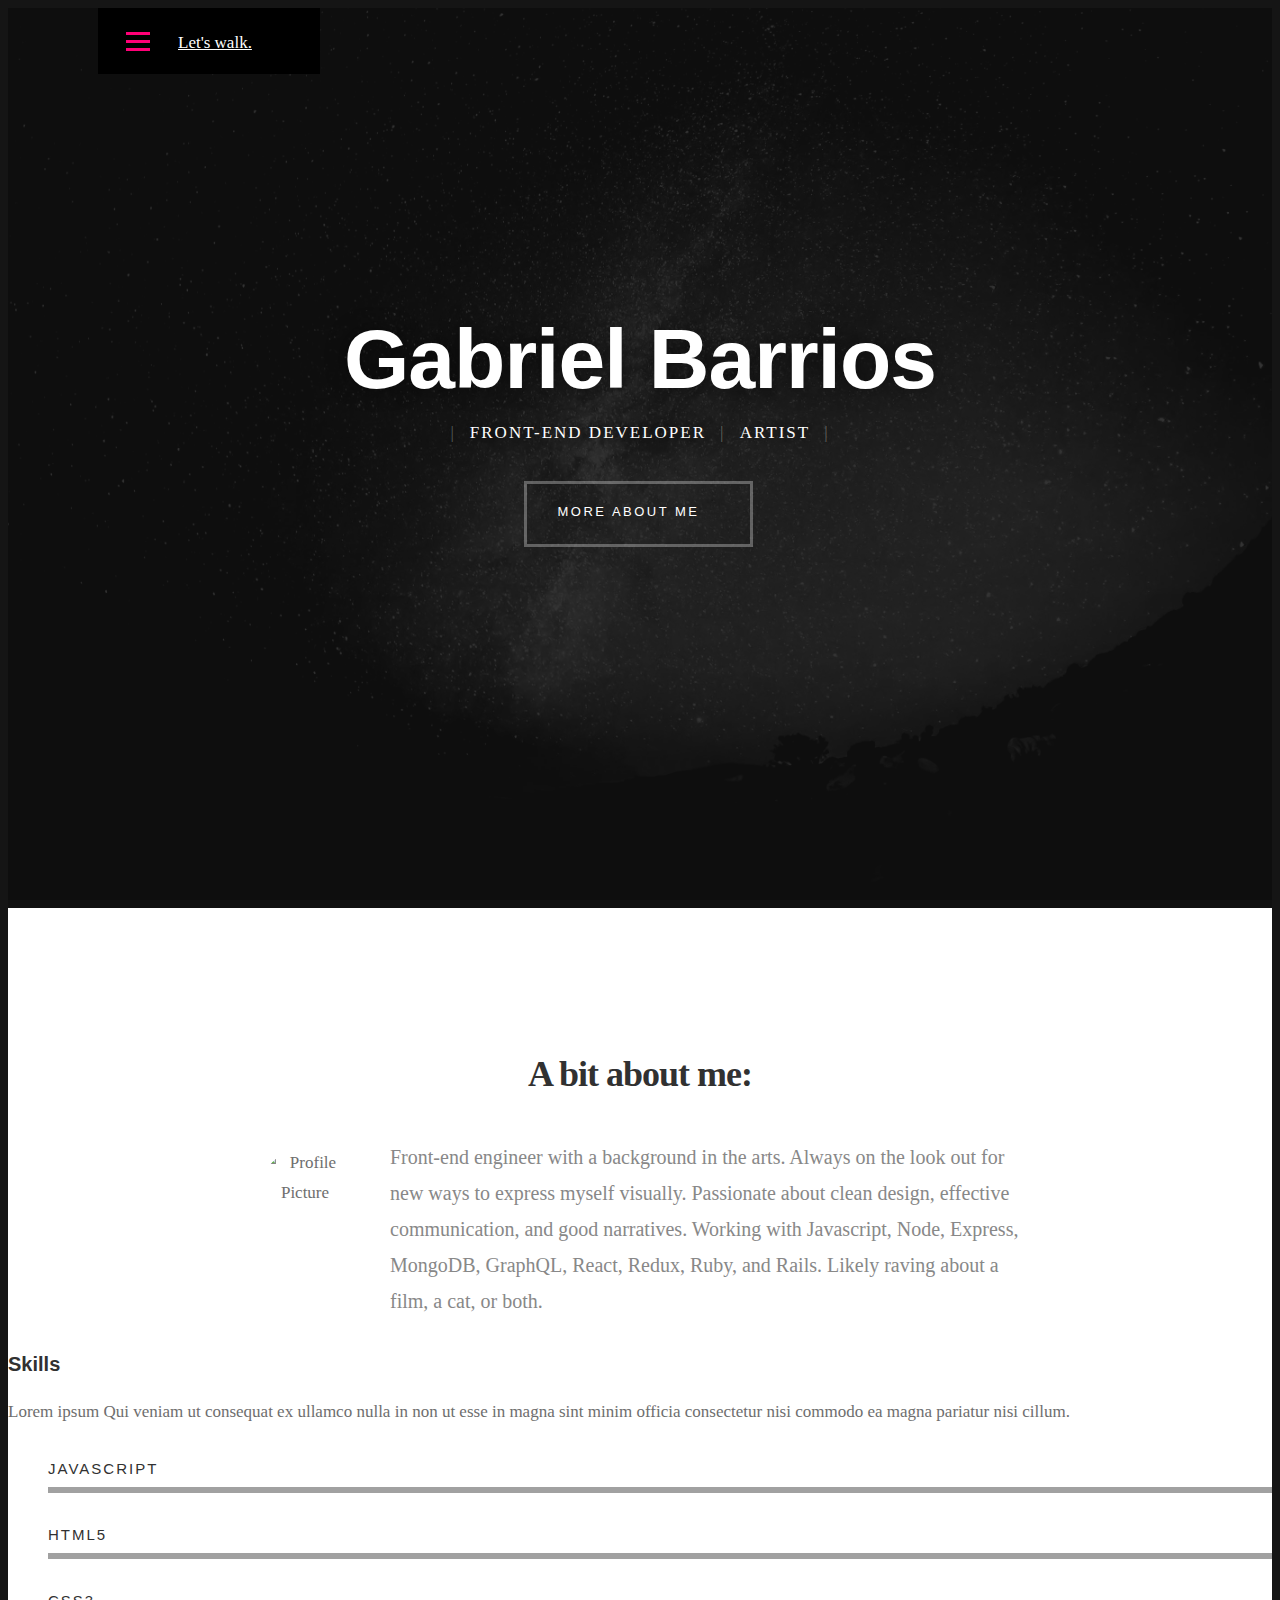
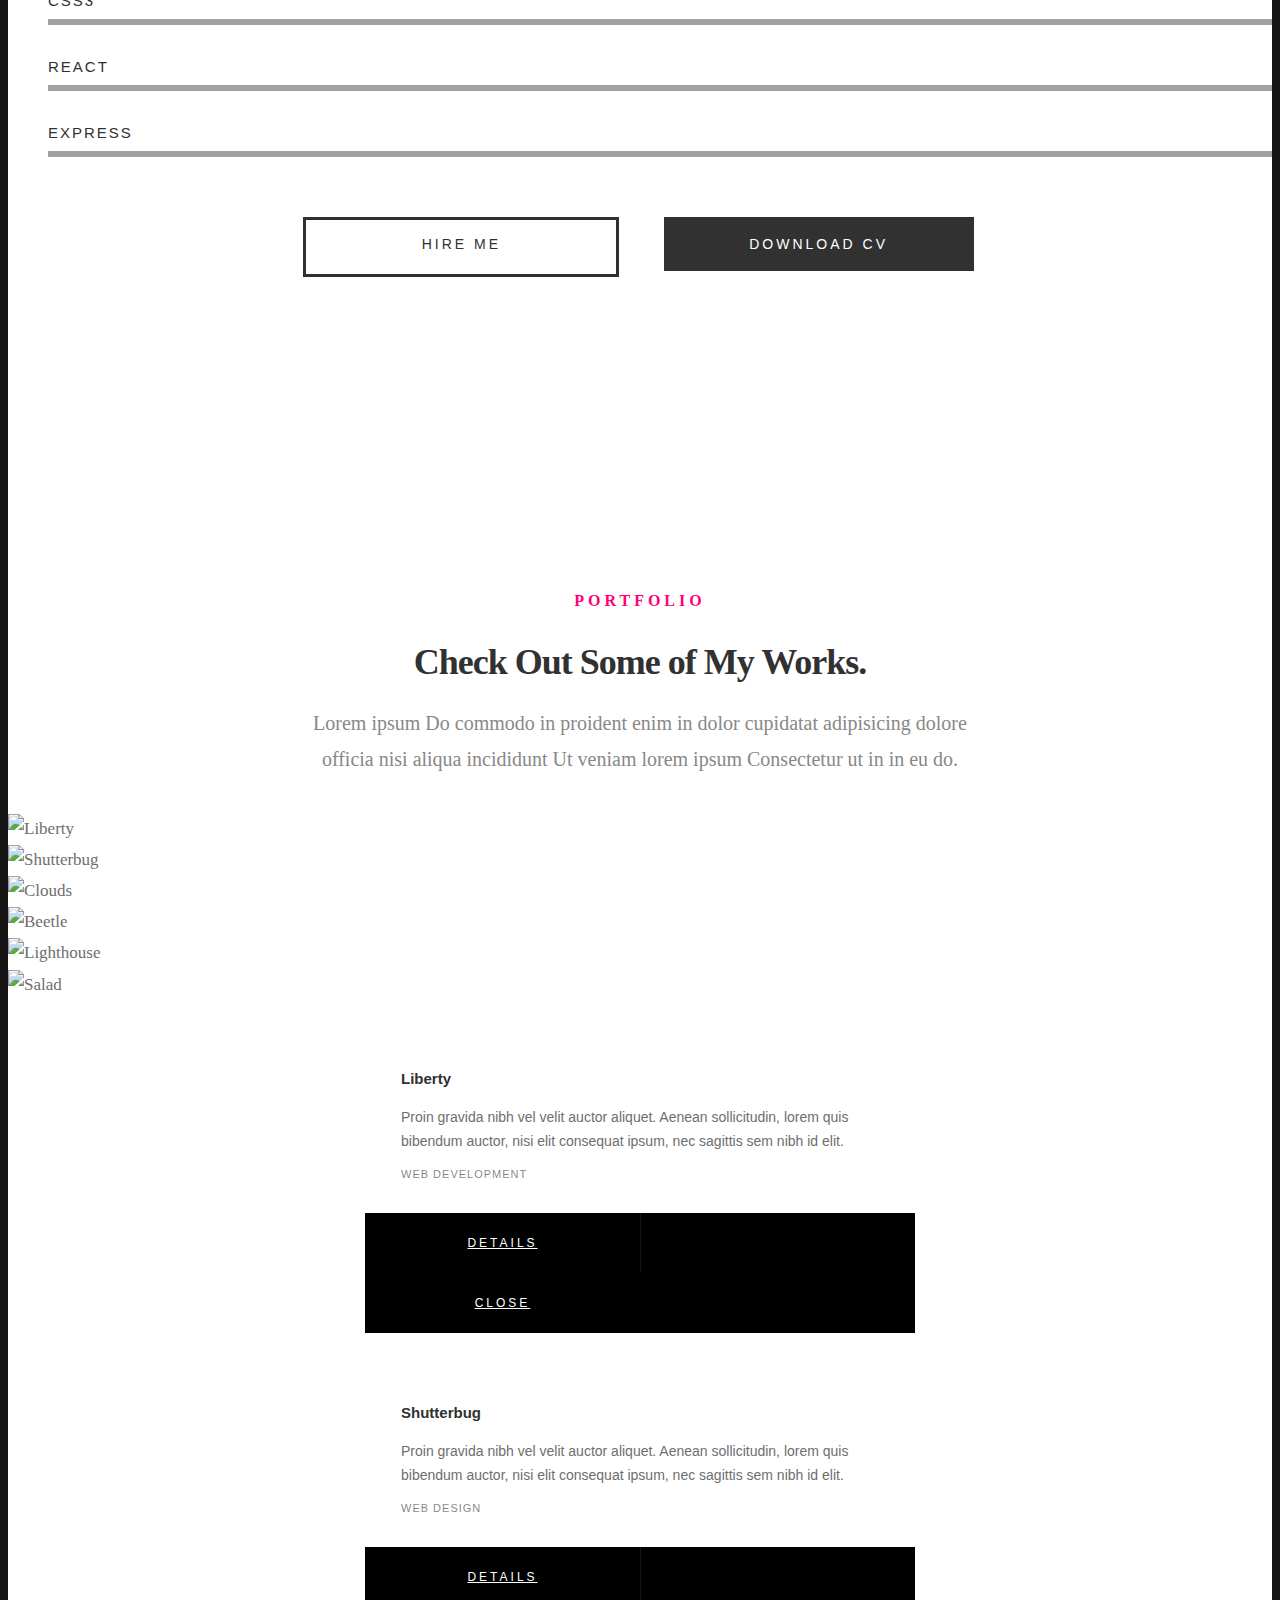
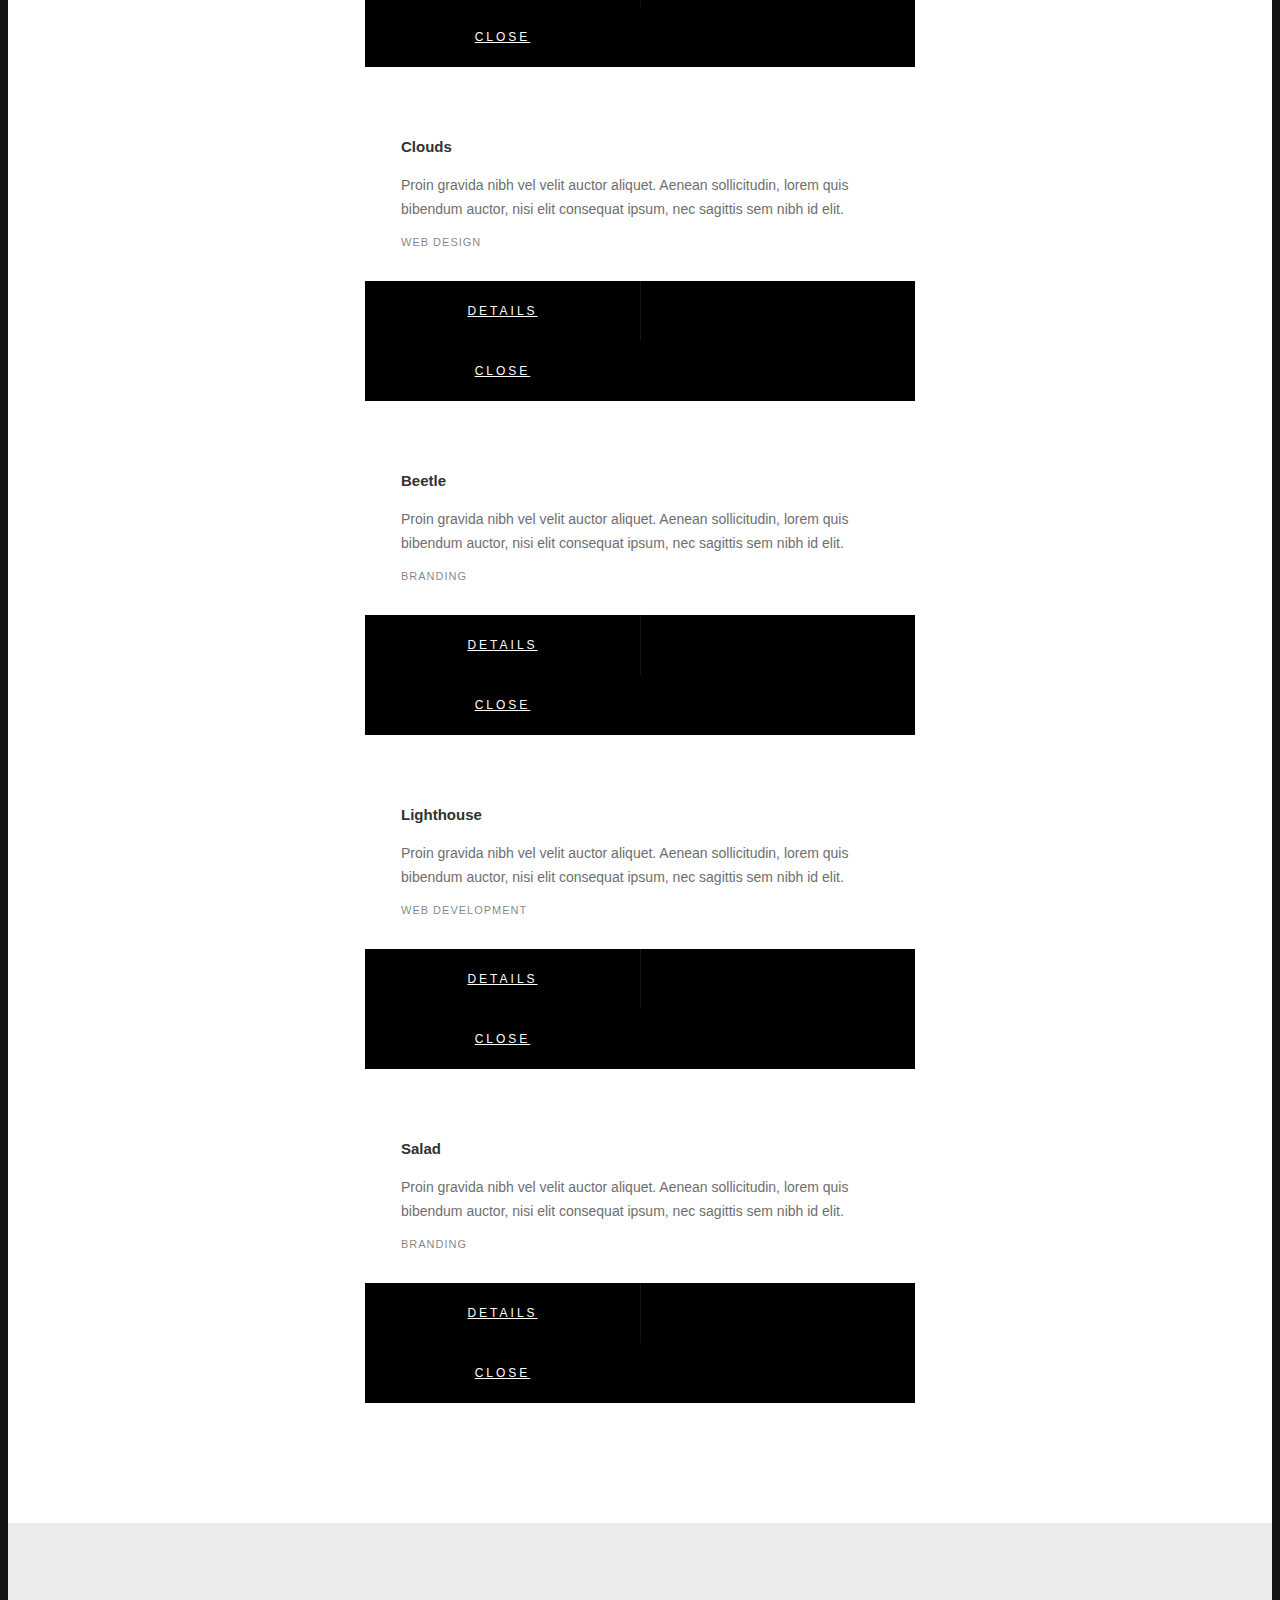
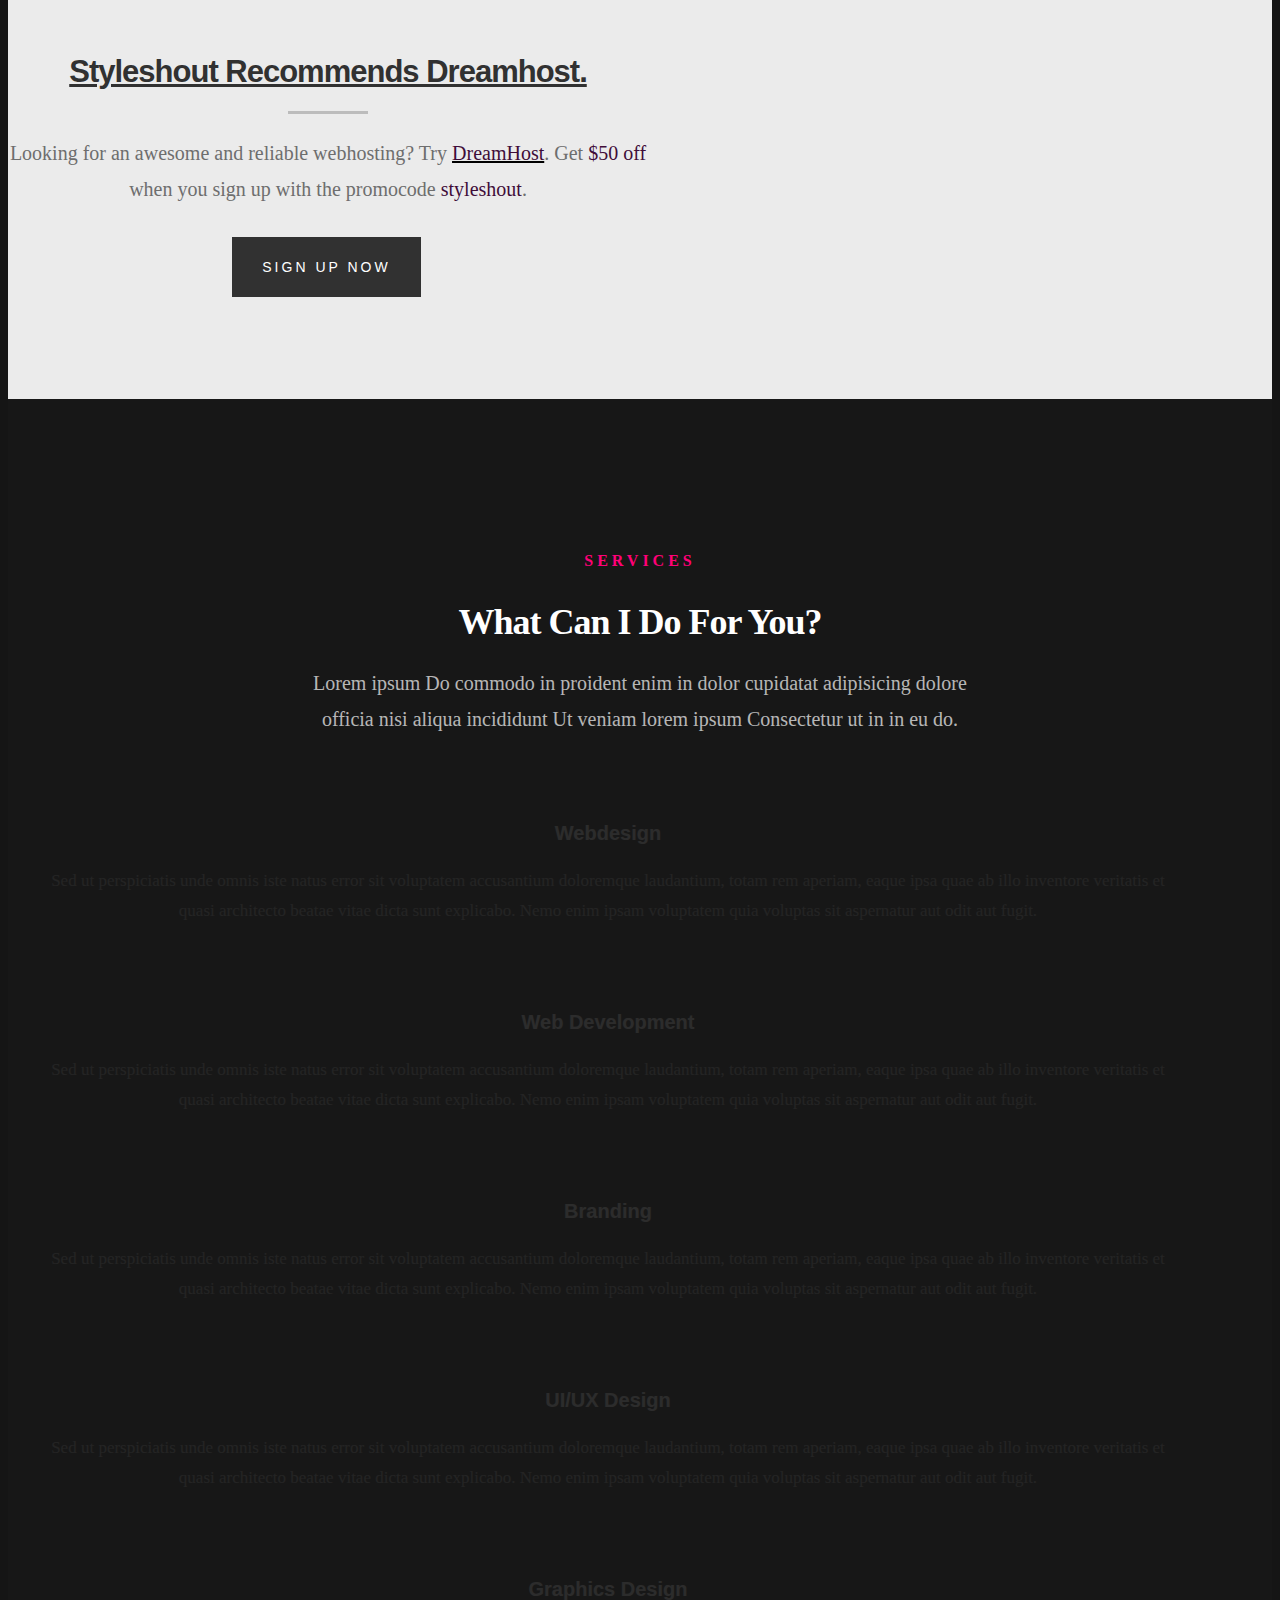
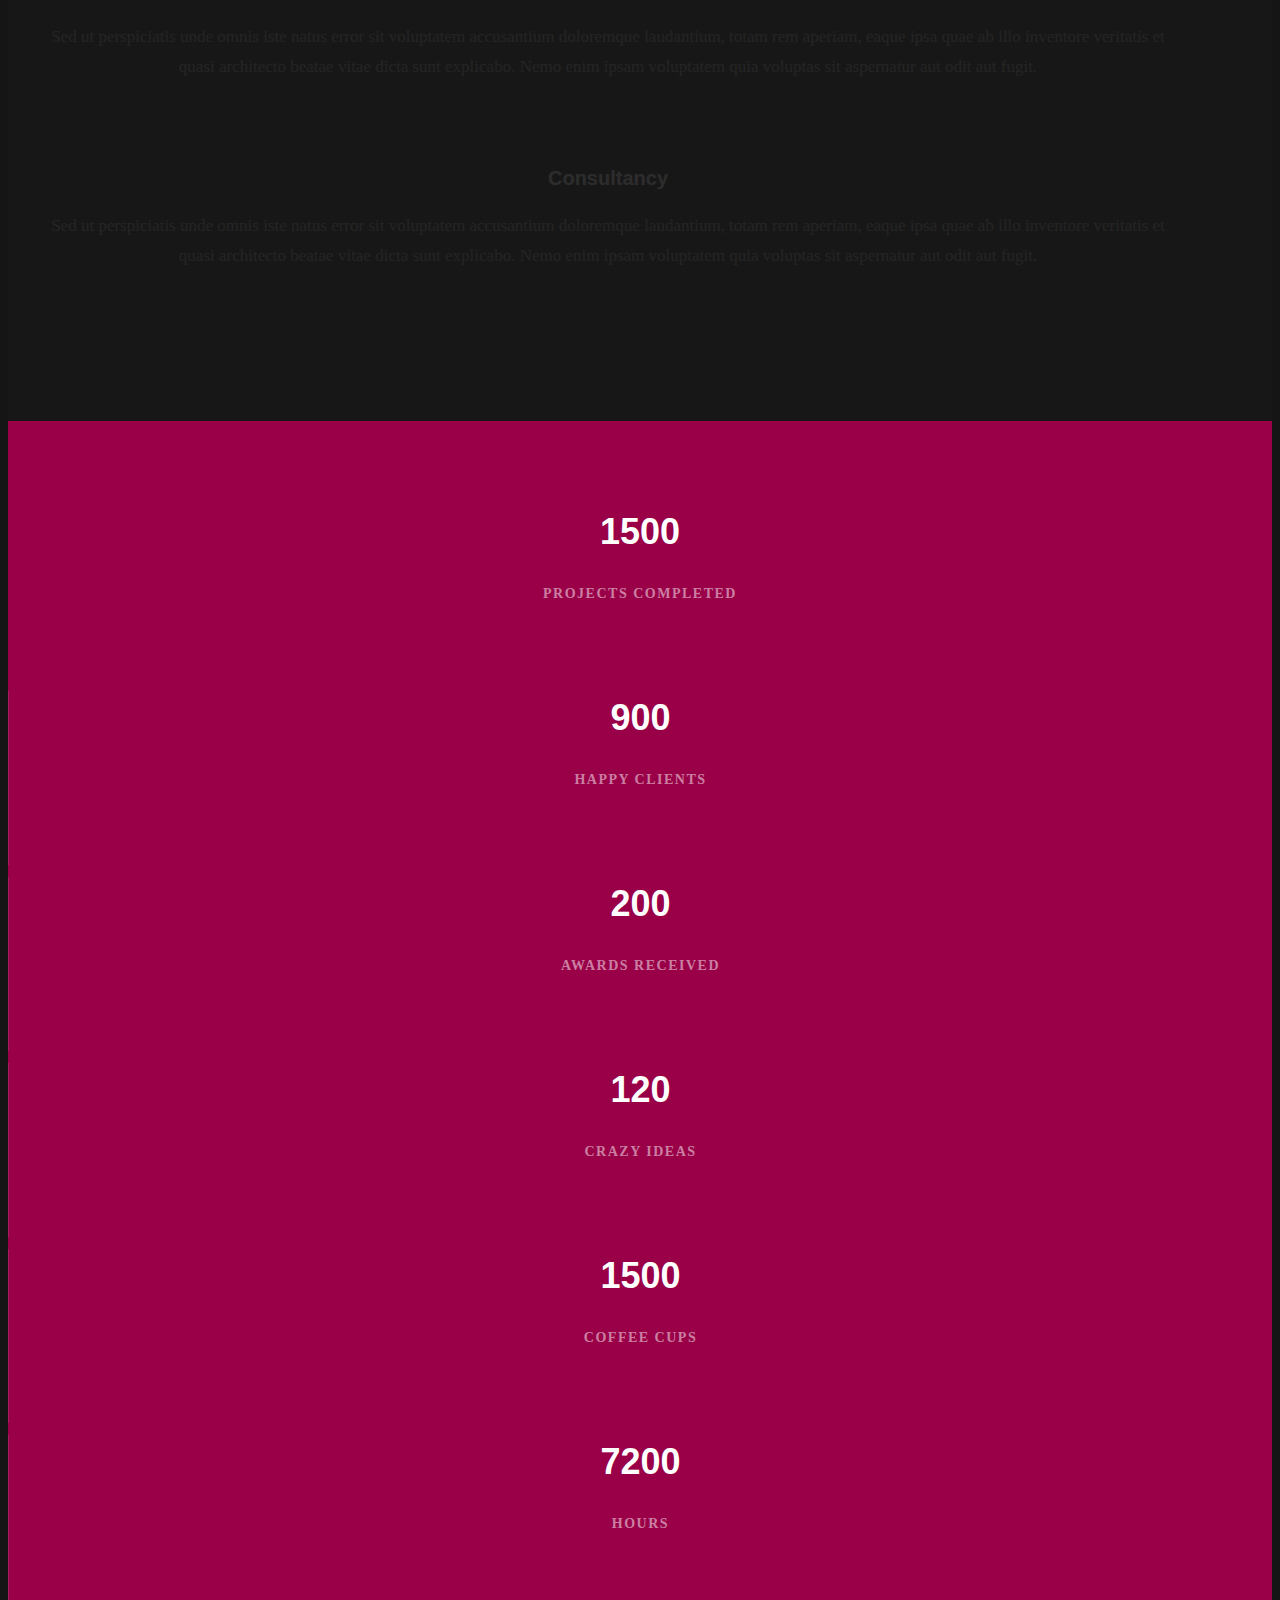
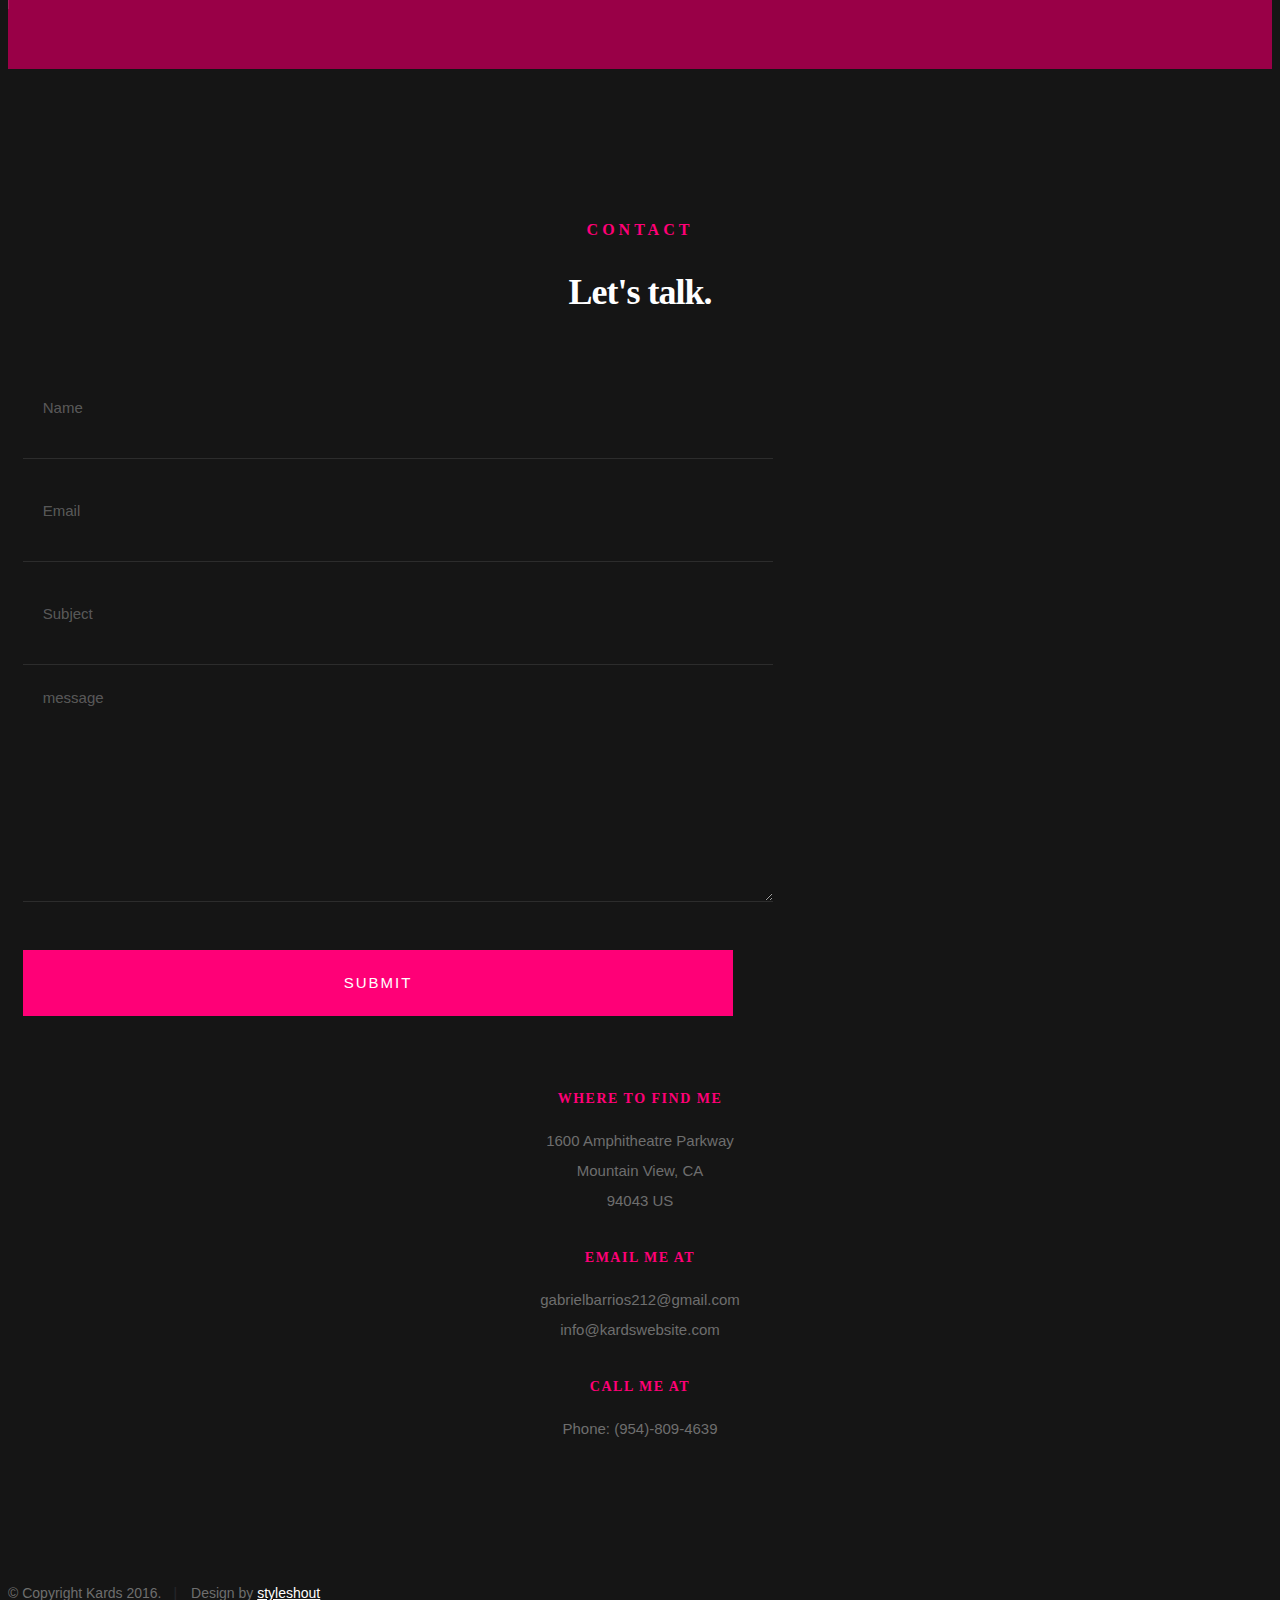
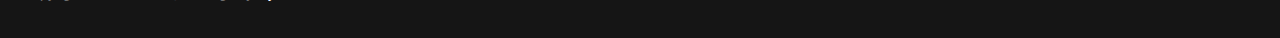
==== index.html @ cacc5829 "Edit bg photo" ====
<!DOCTYPE html>
<!--[if IE 8 ]><html class="no-js oldie ie8" lang="en"> <![endif]-->
<!--[if IE 9 ]><html class="no-js oldie ie9" lang="en"> <![endif]-->
<!--[if (gte IE 9)|!(IE)]><!--><html class="no-js" lang="en"> <!--<![endif]-->
<head>

   <!--- basic page needs
   ================================================== -->
   <meta charset="utf-8">
	<title>Gabriel Barrios</title>
	<meta name="description" content="">  
	<meta name="author" content="">

   <!-- mobile specific metas
   ================================================== -->
	<meta name="viewport" content="width=device-width, initial-scale=1, maximum-scale=1">

 	<!-- CSS
   ================================================== -->
   <link rel="stylesheet" href="css/base.css">  
   <link rel="stylesheet" href="css/main.css">
   <link rel="stylesheet" href="css/vendor.css">     

   <!-- script
   ================================================== -->   
	<script src="js/modernizr.js"></script>
	<script src="js/pace.min.js"></script>

   <!-- favicons
	================================================== -->
	<link rel="icon" type="image/png" href="favicon2.png">

</head>

<body id="top">

	<!-- header 
   ================================================== -->
   <header>   	
   	<div class="row">

   		<div class="top-bar">
   			<a class="menu-toggle" href="#"><span>Menu</span></a>

	   		<div class="logo">
		         <a href="index.html">Let's walk.</a>
		      </div>		      

		   	<nav id="main-nav-wrap">
					<ul class="main-navigation">
						<li class="current"><a class="smoothscroll"  href="#intro" title="">Home</a></li>
						<li><a class="smoothscroll"  href="#about" title="">About</a></li>
						<!-- <li><a class="smoothscroll"  href="#resume" title="">Resume</a></li> -->
						<li><a class="smoothscroll"  href="#portfolio" title="">Portfolio</a></li>
						<li><a class="smoothscroll"  href="#services" title="">Services</a></li>					
						<li><a class="smoothscroll"  href="#contact" title="">Contact</a></li>	
						<li><a href="styles.html" title="">Style Demo</a></li>				
					</ul>
				</nav>    		
   		</div> <!-- /top-bar --> 
   		
   	</div> <!-- /row --> 		
   </header> <!-- /header -->

	<!-- intro section
   ================================================== -->
   <section id="intro">   

   	<div class="intro-overlay"></div>	

   	<div class="intro-content">
   		<div class="row">

   			<div class="col-twelve">

	   			<!-- <h5>Hello, World.</h5> -->
	   			<h1>Gabriel Barrios</h1>

	   			<p class="intro-position">
	   				<span>Front-end Developer</span>
	   				<span>Artist</span> 
	   			</p>

	   			<a class="button stroke smoothscroll" href="#about" title="">More About Me</a>

	   		</div>  
   			
   		</div>   		 		
   	</div> <!-- /intro-content --> 

   	<ul class="intro-social">        
         <!-- <li><a href="#"><i class="fa fa-facebook"></i></a></li>
         <li><a href="#"><i class="fa fa-behance"></i></a></li>
         <li><a href="#"><i class="fa fa-twitter"></i></a></li>
         <li><a href="#"><i class="fa fa-dribbble"></i></a></li>
		 <li><a href="#"><i class="fa fa-instagram"></i></a></li> -->
		<li><a href="https://github.com/gbarrios212"><i class="fa fa-github"></i></a></li>
		<li><a href="https://www.linkedin.com/in/gabriel-antonio-barrios/"><i class="fa fa-linkedin"></i></a></li>
      </ul> <!-- /intro-social -->      	

   </section> <!-- /intro -->


   <!-- about section
   ================================================== -->
   <section id="about">  

   	<div class="row section-intro">
   		<div class="col-twelve">

   			<!-- <h5>About</h5> -->
   			<h1>A bit about me:</h1>

   			<div class="intro-info">

   				<img src="images/download.png" alt="Profile Picture">

   				<p class="lead">Front-end engineer with a background in the arts. Always on the look out for new ways to express myself visually.
				Passionate about clean design, effective communication, and good narratives. Working with Javascript, Node, Express,
				MongoDB, GraphQL, React, Redux, Ruby, and Rails. Likely raving about a film, a cat, or both.</p>
   			</div>   			

   		</div>   		
   	</div> <!-- /section-intro -->

	   <!--

	  
   	<div class="row about-content">

   		<div class="col-six tab-full">

   			<h3>Profile</h3>
   			<p>Lorem ipsum Qui veniam ut consequat ex ullamco nulla in non ut esse in magna sint minim officia consectetur nisi commodo ea magna pariatur nisi cillum.</p>

   			<ul class="info-list">
   				<li>
   					<strong>Fullname:</strong>
   					<span>Gabriel Barrios</span>
   				</li>
   				<li>
   					<strong>Birth Date:</strong>
   					<span>August 21, 1993</span>
   				</li>
   				<li>
   					<strong>Job:</strong>
   					<span>Freelancer, Frontend Developer</span>
   				</li>
   				<li>
   					<strong>Website:</strong>
   					<span>www.kardswebsite.com</span>
   				</li>
   				<li>
   					<strong>Email:</strong>
   					<span>gabrielbarrios212@gmail.com</span>
   				</li>

   			</ul>  /info-list -->

		   </div>
			

   		<div class="col-six tab-full">

   			<h3>Skills</h3>
   			<p>Lorem ipsum Qui veniam ut consequat ex ullamco nulla in non ut esse in magna sint minim officia consectetur nisi commodo ea magna pariatur nisi cillum.</p>

				<ul class="skill-bars">
					<li>
						<strong>JavaScript</strong>
					</li>
				   <li>
				   	<strong>HTML5</strong>
				   </li>
				   <li>
				   	<strong>CSS3</strong>
				   </li>
				   <li>
				   	<strong>React</strong>
				   </li>
				   <li>
				   	<strong>Express</strong>
				   </li>
      
				</ul> <!-- /skill-bars -->		

   		</div>

   	</div>

   	<div class="row button-section">
   		<div class="col-twelve">
   			<a href="#contact" title="Hire Me" class="button stroke smoothscroll">Hire Me</a>
   			<a href="#" title="Download CV" class="button button-primary">Download CV</a>
   		</div>   		
   	</div>

   </section> <!-- /process-->    


  

	<!-- Portfolio Section
   ================================================== -->
	<section id="portfolio">

		<div class="row section-intro">
   		<div class="col-twelve">

   			<h5>Portfolio</h5>
   			<h1>Check Out Some of My Works.</h1>

   			<p class="lead">Lorem ipsum Do commodo in proident enim in dolor cupidatat adipisicing dolore officia nisi aliqua incididunt Ut veniam lorem ipsum Consectetur ut in in eu do.</p>

   		</div>   		
   	</div> <!-- /section-intro--> 

   	<div class="row portfolio-content">

   		<div class="col-twelve">

   			<!-- portfolio-wrapper -->
	         <div id="folio-wrapper" class="block-1-2 block-mob-full stack">

	         	<div class="bgrid folio-item">
	               <div class="item-wrap">
	               	<img src="images/portfolio/liberty.jpg" alt="Liberty">
	                  <a href="#modal-01" class="overlay">	                  	           
	                     <div class="folio-item-table">
	                     	<div class="folio-item-cell">
		     					       <h3 class="folio-title">Liberty</h3>	     					    
		     					    	 <span class="folio-types">
		     					       	  Graphic Design
		     					       </span>
		     					   </div>	                      	
	                     </div>                    
	                  </a>
	               </div>	               
	        		</div> <!-- /folio-item -->

	        		<div class="bgrid folio-item">
	               <div class="item-wrap">
	               	<img src="images/portfolio/shutterbug.jpg" alt="Shutterbug">
	               	<a href="#modal-02" class="overlay">              		                  
	                     <div class="folio-item-table">
	                     	<div class="folio-item-cell">
	                     		<h3 class="folio-title">Shutterbug</h3>	     					    
		     					    	<span class="folio-types">
		     					       	  Web Design
		     					      </span>		     		
		     					   </div> 	                      	
	                     </div>                    
	                  </a>
	               </div>
	        		</div> <!-- /folio-item -->

	            <div class="bgrid folio-item">
	               <div class="item-wrap">
	               	<img src="images/portfolio/clouds.jpg"alt="Clouds">
	                  <a href="#modal-03" class="overlay">             		                  
	                     <div class="folio-item-table">
	                     	<div class="folio-item-cell">
	                     		<h3 class="folio-title">Clouds</h3>	     					    
		     					    	<span class="folio-types">
		     					       	  Web Design
		     					      </span>		     		
		     					   </div> 	                      	
	                     </div>                    
	                  </a>
	               </div>
	        		</div> <!-- /folio-item -->

	            <div class="bgrid folio-item">
	               <div class="item-wrap">
	               	<img src="images/portfolio/beetle.jpg" alt="Beetle">
	                  <a href="#modal-04" class="overlay">                  	                 
	                     <div class="folio-item-table">
	                     	<div class="folio-item-cell">
	                     		<h3 class="folio-title">Beetle</h3>	     					    
		     					    	<span class="folio-types">
		     					       	  Branding
		     					      </span>		     		
		     					   </div>  	                      	
	                     </div>                    
	                  </a>
	               </div>
	        		</div> <!-- /folio-item -->     

	        		<div class="bgrid folio-item">
	               <div class="item-wrap">
	               	<img src="images/portfolio/lighthouse.jpg" alt="Lighthouse">
	                  <a href="#modal-05" class="overlay">             		                  
	                     <div class="folio-item-table">
	                     	<div class="folio-item-cell">
	                     		<h3 class="folio-title">Lighthouse</h3>	     					    
		     					    	<span class="folio-types">
		     					       	  Web Development
		     					      </span>		     		
		     					   </div> 	                      	
	                     </div>                    
	                  </a>
	               </div>
	        		</div> <!-- /folio-item -->

	            <div class="bgrid folio-item">
	               <div class="item-wrap">
	               	<img src="images/portfolio/salad.jpg" alt="Salad">
	                  <a href="#modal-06" class="overlay">
	                     <div class="folio-item-table">
	                     	<div class="folio-item-cell">
	                     		<h3 class="folio-title">Salad</h3>	     					    
		     					    	<span class="folio-types">
		     					       	  Branding
		     					      </span>		     		
		     					   </div>	                      	
	                     </div>                    
	                  </a>
	               </div>
	        		</div> <!-- /folio-item -->   

	            <!-- modal popups - begin
	            ============================================================= -->
	            <div id="modal-01" class="popup-modal slider mfp-hide">	

				     	<div class="media">
				     		<img src="images/portfolio/modals/m-liberty.jpg" alt="" />
				     	</div>      	

					   <div class="description-box">
					      <h4>Liberty</h4>		      
					      <p>Proin gravida nibh vel velit auctor aliquet. Aenean sollicitudin, lorem quis bibendum auctor, nisi elit consequat ipsum, nec sagittis sem nibh id elit.</p>

					      <div class="categories">Web Development</div>			               
					   </div>

			         <div class="link-box">
			            <a href="http://www.behance.net">Details</a>
					      <a href="#" class="popup-modal-dismiss">Close</a>
			         </div>		      

				   </div> <!-- /modal-01 -->

				   <div id="modal-02" class="popup-modal slider mfp-hide">	

				     	<div class="media">
				     		<img src="images/portfolio/modals/m-shutterbug.jpg" alt="" />
				     	</div>      	

					   <div class="description-box">
					      <h4>Shutterbug</h4>		      
					      <p>Proin gravida nibh vel velit auctor aliquet. Aenean sollicitudin, lorem quis bibendum auctor, nisi elit consequat ipsum, nec sagittis sem nibh id elit.</p>

					      <div class="categories">Web Design</div>			               
					   </div>

			         <div class="link-box">
			            <a href="http://www.behance.net">Details</a>
					      <a href="#" class="popup-modal-dismiss">Close</a>
			         </div>		      

				   </div> <!-- /modal-02 -->

				   <div id="modal-03" class="popup-modal slider mfp-hide">	

				     	<div class="media">
				     		<img src="images/portfolio/modals/m-clouds.jpg" alt="" />
				     	</div>      	

					   <div class="description-box">
					      <h4>Clouds</h4>		      
					      <p>Proin gravida nibh vel velit auctor aliquet. Aenean sollicitudin, lorem quis bibendum auctor, nisi elit consequat ipsum, nec sagittis sem nibh id elit.</p>

					      <div class="categories">Web Design</div>			               
					   </div>

			         <div class="link-box">
			            <a href="http://www.behance.net">Details</a>
					      <a href="#" class="popup-modal-dismiss">Close</a>
			         </div>		      

				   </div> <!-- /modal-03 -->

				   <div id="modal-04" class="popup-modal slider mfp-hide">	

				     	<div class="media">
				     		<img src="images/portfolio/modals/m-beetle.jpg" alt="" />
				     	</div>      	

					   <div class="description-box">
					      <h4>Beetle</h4>		      
					      <p>Proin gravida nibh vel velit auctor aliquet. Aenean sollicitudin, lorem quis bibendum auctor, nisi elit consequat ipsum, nec sagittis sem nibh id elit.</p>

					      <div class="categories">Branding</div>			               
					   </div>

			         <div class="link-box">
			            <a href="http://www.behance.net">Details</a>
					      <a href="#" class="popup-modal-dismiss">Close</a>
			         </div>		      

				   </div> <!-- /modal-04 -->

				   <div id="modal-05" class="popup-modal slider mfp-hide">	

				     	<div class="media">
				     		<img src="images/portfolio/modals/m-lighthouse.jpg" alt="" />
				     	</div>      	

					   <div class="description-box">
					      <h4>Lighthouse</h4>		      
					      <p>Proin gravida nibh vel velit auctor aliquet. Aenean sollicitudin, lorem quis bibendum auctor, nisi elit consequat ipsum, nec sagittis sem nibh id elit.</p>

					      <div class="categories">Web Development</div>			               
					   </div>

			         <div class="link-box">
			            <a href="http://www.behance.net">Details</a>
					      <a href="#" class="popup-modal-dismiss">Close</a>
			         </div>		      

				   </div> <!-- /modal-05 -->

				   <div id="modal-06" class="popup-modal slider mfp-hide">	

				     	<div class="media">
				     		<img src="images/portfolio/modals/m-salad.jpg" alt="" />
				     	</div>      	

					   <div class="description-box">
					      <h4>Salad</h4>		      
					      <p>Proin gravida nibh vel velit auctor aliquet. Aenean sollicitudin, lorem quis bibendum auctor, nisi elit consequat ipsum, nec sagittis sem nibh id elit.</p>

					      <div class="categories">Branding</div>			               
					   </div>

			         <div class="link-box">
			            <a href="http://www.behance.net">Details</a>
					      <a href="#" class="popup-modal-dismiss">Close</a>
			         </div>		      

				   </div> <!-- /modal-06 -->


				   <!-- modal popups - end
	            ============================================================= -->

	         </div> <!-- /portfolio-wrapper --> 

   		</div>  <!-- /twelve -->   

   	</div> <!-- /portfolio-content --> 
		
	</section> <!-- /portfolio --> 


	<!-- CTA Section
   ================================================== -->
	<section id="cta" class="grey-section">

   	<div class="row cta-content">

   		<div class="col-twelve section-ads">  

	     		<h2 class="h01"><a href="http://www.dreamhost.com/r.cgi?287326|STYLESHOUT">Styleshout Recommends Dreamhost.</a></h2>

		      <p class="lead">
		      Looking for an awesome and reliable webhosting? Try <a href="http://www.dreamhost.com/r.cgi?287326|STYLESHOUT"><span>DreamHost</span></a>.
				Get <span>$50 off</span> when you sign up with the promocode <span>styleshout</span>. 
				<!-- Simply type	the promocode in the box labeled “Promo Code” when placing your order. -->	
				</p>

				<div class="action">
			      <a class="button button-primary large" href="http://www.dreamhost.com/r.cgi?287326|STYLESHOUT">Sign Up Now</a>
		      </div>		     	

   		</div>

   	</div> <!-- /cta-content -->

   </section> <!-- /cta --> 

	
	<!-- services Section
   ================================================== -->
	<section id="services">

		<div class="overlay"></div>

		<div class="row section-intro">
   		<div class="col-twelve">

   			<h5>Services</h5>
   			<h1>What Can I Do For You?</h1>

   			<p class="lead">Lorem ipsum Do commodo in proident enim in dolor cupidatat adipisicing dolore officia nisi aliqua incididunt Ut veniam lorem ipsum Consectetur ut in in eu do.</p>

   		</div>   		
   	</div> <!-- /section-intro -->

   	<div class="row services-content">

   		<div id="owl-slider" class="owl-carousel services-list">

	      	<div class="service">	

	      		<span class="icon"><i class="icon-earth"></i></span>            

	            <div class="service-content">	

	            	 <h3>Webdesign</h3>

		            <p class="desc">Sed ut perspiciatis unde omnis iste natus error sit voluptatem accusantium doloremque laudantium, totam rem aperiam, eaque ipsa quae ab illo inventore veritatis et quasi architecto beatae vitae dicta sunt explicabo. Nemo enim ipsam voluptatem quia voluptas sit aspernatur aut odit aut fugit.
	         		</p>
	         		
	         	</div> 	         	 

				</div> <!-- /service -->

				<div class="service">	

					<span class="icon"><i class="icon-window"></i></span>                          

	            <div class="service-content">	

	            	<h3>Web Development</h3>  

		            <p class="desc">Sed ut perspiciatis unde omnis iste natus error sit voluptatem accusantium doloremque laudantium, totam rem aperiam, eaque ipsa quae ab illo inventore veritatis et quasi architecto beatae vitae dicta sunt explicabo. Nemo enim ipsam voluptatem quia voluptas sit aspernatur aut odit aut fugit.
	         		</p>

	            </div>	                          

			   </div> <!-- /service -->

			   <div class="service">

			   	<span class="icon"><i class="icon-paint-brush"></i></span>		            

	            <div class="service-content">

	            	<h3>Branding</h3>

		            <p class="desc">Sed ut perspiciatis unde omnis iste natus error sit voluptatem accusantium doloremque laudantium, totam rem aperiam, eaque ipsa quae ab illo inventore veritatis et quasi architecto beatae vitae dicta sunt explicabo. Nemo enim ipsam voluptatem quia voluptas sit aspernatur aut odit aut fugit.
	        			</p> 

	            </div> 	            	               

			   </div> <!-- /service -->

				<div class="service">

					<span class="icon"><i class="icon-toggles"></i></span>	              

	            <div class="service-content">

	            	<h3>UI/UX Design</h3>

		            <p class="desc">Sed ut perspiciatis unde omnis iste natus error sit voluptatem accusantium doloremque laudantium, totam rem aperiam, eaque ipsa quae ab illo inventore veritatis et quasi architecto beatae vitae dicta sunt explicabo. Nemo enim ipsam voluptatem quia voluptas sit aspernatur aut odit aut fugit.
	         		</p> 
	         		
	            </div>                

				</div> <!-- /service -->

			   <div class="service">

			   	<span class="icon"><i class="icon-image"></i></span>	            

	            <div class="service-content">

	            	<h3>Graphics Design</h3>

		            <p class="desc">Sed ut perspiciatis unde omnis iste natus error sit voluptatem accusantium doloremque laudantium, totam rem aperiam, eaque ipsa quae ab illo inventore veritatis et quasi architecto beatae vitae dicta sunt explicabo. Nemo enim ipsam voluptatem quia voluptas sit aspernatur aut odit aut fugit.
	        			</p> 

	            </div>	               

			   </div> <!-- /service -->

			   <div class="service">

			   	<span class="icon"><i class="icon-chat"></i></span>	   	           

	            <div class="service-content">

	            	 <h3>Consultancy</h3>

		            <p class="desc">Sed ut perspiciatis unde omnis iste natus error sit voluptatem accusantium doloremque laudantium, totam rem aperiam, eaque ipsa quae ab illo inventore veritatis et quasi architecto beatae vitae dicta sunt explicabo. Nemo enim ipsam voluptatem quia voluptas sit aspernatur aut odit aut fugit.
	        			</p> 
	        			
	            </div>	               

			   </div> <!-- /service -->

	      </div> <!-- /services-list -->
   		
   	</div> <!-- /services-content -->
		
	</section> <!-- /services -->	


	<!-- stats Section
   ================================================== -->
	<section id="stats" class="count-up">

		<div class="row">
			<div class="col-twelve">

				<div class="block-1-6 block-s-1-3 block-tab-1-2 block-mob-full stats-list">

					<div class="bgrid stat">

						<div class="icon-part">
							<i class="icon-pencil-ruler"></i>
						</div>

						<h3 class="stat-count">
							1500
						</h3>

						<h5 class="stat-title">
							Projects Completed
						</h5>

					</div> <!-- /stat -->					

					<div class="bgrid stat">

						<div class="icon-part">
							<i class="icon-users"></i>
						</div>

						<h3 class="stat-count">
							900
						</h3>

						<h5 class="stat-title">
							Happy Clients
						</h5>

					</div> <!-- /stat -->

					<div class="bgrid stat">

						<div class="icon-part">
							<i class="icon-badge"></i>
						</div>

						<h3 class="stat-count">
							200
						</h3>

						<h5 class="stat-title">
							Awards Received
						</h5>

					</div> <!-- /stat -->									

					<div class="bgrid stat">

						<div class="icon-part">
							<i class="icon-light-bulb"></i>
						</div>

						<h3 class="stat-count">
							120
						</h3>

						<h5 class="stat-title">
							Crazy Ideas
						</h5>

					</div> <!-- /stat -->

					<div class="bgrid stat">

						<div class="icon-part">
							<i class="icon-cup"></i>
						</div>

						<h3 class="stat-count">
							1500
						</h3>

						<h5 class="stat-title">
							Coffee Cups
						</h5>

					</div> <!-- /stat -->

					<div class="bgrid stat">

						<div class="icon-part">
							<i class="icon-clock"></i>
						</div>

						<h3 class="stat-count">
							7200
						</h3>

						<h5 class="stat-title">
							Hours
						</h5>

					</div> <!-- /stat -->

				</div> <!-- /stats-list -->

			</div> <!-- /twelve -->
		</div> <!-- /row -->

	</section> <!-- /stats -->

	
   <!-- contact
   ================================================== -->
	<section id="contact">

		<div class="row section-intro">
   		<div class="col-twelve">

   			<h5>Contact</h5>
   			<h1>Let's talk.</h1>

   			<!-- <p class="lead">Lorem ipsum Do commodo in proident enim in dolor cupidatat adipisicing dolore officia nisi aliqua incididunt Ut veniam lorem ipsum Consectetur ut in in eu do.</p> -->

   		</div> 
   	</div> <!-- /section-intro -->

   	<div class="row contact-form">

   		<div class="col-twelve">

            <!-- form -->
            <form name="contactForm" id="contactForm" method="post" action="">
      			<fieldset>

                  <div class="form-field">
 						   <input name="contactName" type="text" id="contactName" placeholder="Name" value="" minlength="2" required="">
                  </div>
                  <div class="form-field">
	      			   <input name="contactEmail" type="email" id="contactEmail" placeholder="Email" value="" required="">
	               </div>
                  <div class="form-field">
	     				   <input name="contactSubject" type="text" id="contactSubject" placeholder="Subject" value="">
	               </div>                       
                  <div class="form-field">
	                 	<textarea name="contactMessage" id="contactMessage" placeholder="message" rows="10" cols="50" required=""></textarea>
	               </div>                      
                 <div class="form-field">
                     <button class="submitform">Submit</button>
                     <div id="submit-loader">
                        <div class="text-loader">Sending...</div>                             
       				      <div class="s-loader">
								  	<div class="bounce1"></div>
								  	<div class="bounce2"></div>
								  	<div class="bounce3"></div>
								</div>
							</div>
                  </div>

      			</fieldset>
      		</form> <!-- Form End -->

            <!-- contact-warning -->
            <div id="message-warning">            	
            </div>            
            <!-- contact-success -->
      		<div id="message-success">
               <i class="fa fa-check"></i>Your message was sent, thank you!<br>
      		</div>

         </div> <!-- /col-twelve -->
   		
   	</div> <!-- /contact-form -->

   	<div class="row contact-info">

   		<div class="col-four tab-full">

   			<div class="icon">
   				<i class="icon-pin"></i>
   			</div>

   			<h5>Where to find me</h5>

   			<p>
            1600 Amphitheatre Parkway<br>
            Mountain View, CA<br>
            94043 US
            </p>

   		</div>

   		<div class="col-four tab-full collapse">

   			<div class="icon">
   				<i class="icon-mail"></i>
   			</div>

   			<h5>Email Me At</h5>

   			<p>gabrielbarrios212@gmail.com<br>
			   	info@kardswebsite.com			     
			   </p>

   		</div>

   		<div class="col-four tab-full">

   			<div class="icon">
   				<i class="icon-phone"></i>
   			</div>

   			<h5>Call Me At</h5>

   			<p>Phone: (954)-809-4639<br>
			   	<!-- Mobile: (+63) 555 0100<br>
			     	Fax: (+63) 555 0101 -->
			   </p>

   		</div>
   		
   	</div> <!-- /contact-info -->
		
	</section> <!-- /contact -->


   <!-- footer
   ================================================== -->

   <footer>
     	<div class="row">

     		<div class="col-six tab-full pull-right social">

     			<ul class="footer-social">        
			      <li><a href="#"><i class="fa fa-facebook"></i></a></li>
			      <li><a href="#"><i class="fa fa-behance"></i></a></li>
			      <li><a href="#"><i class="fa fa-twitter"></i></a></li>
			      <li><a href="#"><i class="fa fa-dribbble"></i></a></li>
			      <li><a href="#"><i class="fa fa-instagram"></i></a></li>
			   </ul> 
	      		
	      </div>

      	<div class="col-six tab-full">
	      	<div class="copyright">
		        	<span>© Copyright Kards 2016.</span> 
		        	<span>Design by <a href="http://www.styleshout.com/">styleshout</a></span>	         	
		         </div>		                  
	      	</div>

	      	<div id="go-top">
		         <a class="smoothscroll" title="Back to Top" href="#top"><i class="fa fa-long-arrow-up"></i></a>
		      </div>

      	</div> <!-- /row -->     	
   </footer>  

   <div id="preloader"> 
    	<div id="loader"></div>
   </div> 

   <!-- Java Script
   ================================================== --> 
   <script src="js/jquery-2.1.3.min.js"></script>
   <script src="js/plugins.js"></script>
   <script src="js/main.js"></script>

</body>

</html>
---- css/main.css ----
/**
 * =================================================================== 
 *
 *  Kards v1.0 Main Stylesheet
 *  url: styleshout.com
 *  03-01-2016
 *  ------------------------------------------------------------------
 *  TOC:
 *  01. webfonts and iconfonts
 *  02. base style overrides
 *  03. typography & general theme styles
 *  04. preloader
 *  05. forms
 *  06. buttons 
 *  07. other components
 *  08. common styles
 *  09. header styles
 *  10. intro
 *  11. about
 *  12. resume
 *  13. portfolio
 *  14. call-to-action section
 *  15. services
 *  16. stats
 *  17. contact
 *  18. footer
 *
 * =================================================================== 
 */


/** 
 * ===================================================================
 * 01. webfonts and iconfonts - (_document-setup.scss)
 *
 * ------------------------------------------------------------------- 
 */
@import url("fonts.css");
@import url("font-awesome/css/font-awesome.min.css");
@import url("micons/micons.css");


/** 
 * ===================================================================
 * 02. base style overrides - (_document-setup.scss)
 *
 * ------------------------------------------------------------------- 
 */
html {
	font-size: 10px;
}

@media only screen and (max-width:1024px) {
	html {
		font-size: 9.411764705882353px;
	}
}
@media only screen and (max-width:768px) {
	html {
		font-size: 10px;
	}
}
@media only screen and (max-width:400px) {
	html {
		font-size: 9.411764705882353px;
	}
}

html, body {
	height: 100%;
}
body {
	background: #151515;
	font-family: "lora-regular", serif;
	font-size: 1.7rem;
	line-height: 3rem;
	color: #6e6e6e;
}

/**
 * links - (_document-setup.scss)
 * -------------------------------------------------------------------
 */
a, a:visited {
	color: #000000;
	-moz-transition: all 0.3s ease-in-out;
	-o-transition: all 0.3s ease-in-out;
	-webkit-transition: all 0.3s ease-in-out;
	-ms-transition: all 0.3s ease-in-out;
	transition: all 0.3s ease-in-out;
}
a:hover, a:focus, a:active {
	color: #FF0077;
	outline: 0;
}

/** 
 * ===================================================================
 * 03. typography & general theme styles - (_document-setup.scss)
 *
 * ------------------------------------------------------------------- 
 */
h1, h2, h3, h4, h5, h6, .h01, .h02, .h03, .h04, .h05, .h06 {
	font-family: "poppins-semibold", sans-serif;
	color: #313131;
	font-style: normal;
	text-rendering: optimizeLegibility;
	margin-bottom: 2.1rem;
}
h3, .h03, h4, .h04 {
	margin-bottom: 1.8rem;
}
h5, .h05, h6, .h06 {
	font-family: "poppins-bold";
	margin-bottom: 1.2rem;
}
h1, .h01 {
	font-size: 3.1rem;
	line-height: 1.355;
	letter-spacing: -.1rem;
}
@media only screen and (max-width:600px) {
	h1, .h01 {
		font-size: 2.6rem;
		letter-spacing: -.07rem;
	}
}
h2, .h02 {
	font-size: 2.4rem;
	line-height: 1.25;
}
h3, .h03 {
	font-size: 2rem;
	line-height: 1.5;
}
h4, .h04 {
	font-size: 1.7rem;
	line-height: 1.765;
}
h5, .h05 {
	font-size: 1.4rem;
	line-height: 1.714;
	text-transform: uppercase;
	letter-spacing: .15rem;
}
h6, .h06 {
	font-size: 1.3rem;
	line-height: 1.846;
	text-transform: uppercase;
	letter-spacing: .15rem;
}
p img {
	margin: 0;
}
p.lead {
	font-family: "lora-regular", serif;
	font-size: 2rem;
	line-height: 1.8;
	color: #888888;
}
@media only screen and (max-width:768px) {
	p.lead {
		font-size: 1.7rem;
	}
}
em, i, strong, b {
	font-size: 1.7rem;
	line-height: 3rem;
	font-style: normal;
	font-weight: normal;
}
em, i {
	font-family: "lora-italic", serif;
}
strong, b {
	font-family: "lora-bold", serif;
}
small {
	font-size: 1.2rem;
	line-height: inherit;
}
blockquote {
	margin: 3rem 0;
	padding-left: 4rem;
	position: relative;
}
blockquote:before {
	content: "\201C";
	font-size: 8rem;
	line-height: 0px;
	margin: 0;
	color: #313131;
	font-family: arial, sans-serif;
	position: absolute;
	top: 3rem;
	left: 0;
}
blockquote p {
	font-family: georgia, serif;
	font-style: italic;
	padding: 0;
	font-size: 1.9rem;
	line-height: 1.737;
}
blockquote cite {
	display: block;
	font-size: 1.3rem;
	font-style: normal;
	line-height: 1.616;
}
blockquote cite:before {
	content: "\2014 \0020";
}
blockquote cite a, blockquote cite a:visited {
	color: #888888;
	border: none;
}
abbr {
	font-family: "poppins-bold", serif;
	font-variant: small-caps;
	text-transform: lowercase;
	letter-spacing: .05rem;
	color: #888888;
}
var, kbd, samp, code, pre {
	font-family: Consolas, "Andale Mono", Courier, "Courier New", monospace;
}
pre {
	padding: 2.4rem 3rem 3rem;
	background: #F1F1F1;
}
code {
	font-size: 1.4rem;
	margin: 0 .2rem;
	padding: .3rem .6rem;
	white-space: nowrap;
	background: #F1F1F1;
	border: 1px solid #E1E1E1;
	border-radius: 3px;
}
pre > code {
	display: block;
	white-space: pre;
	line-height: 2;
	padding: 0;
	margin: 0;
}
pre.prettyprint > code {
	border: none;
}
del {
	text-decoration: line-through;
}
abbr[title], dfn[title] {
	border-bottom: 1px dotted;
	cursor: help;
}
mark {
	background: #FFF49B;
	color: #000;
}
hr {
	border: solid #d2d2d2;
	border-width: 1px 0 0;
	clear: both;
	margin: 2.4rem 0 1.5rem;
	height: 0;
}

/**
 * Lists - (_document-setup.scss)  
 * -------------------------------------------------------------------
 */
ol {
	list-style: decimal;
}
ul {
	list-style: disc;
}
li {
	display: list-item;
}
ol, ul {
	margin-left: 1.7rem;
}
ul li {
	padding-left: .4rem;
}
ul ul, ul ol, ol ol, ol ul {
	margin: .6rem 0 .6rem 1.7rem;
}
ul.disc li {
	display: list-item;
	list-style: none;
	padding: 0 0 0 .8rem;
	position: relative;
}
ul.disc li::before {
	content: "";
	display: inline-block;
	width: 8px;
	height: 8px;
	border-radius: 50%;
	background: #FF0077;
	position: absolute;
	left: -17px;
	top: 11px;
	vertical-align: middle;
}
dt {
	margin: 0;
	color: #FF0077;
}
dd {
	margin: 0 0 0 2rem;
}

/**
 * tables - (_document-setup.scss)  
 * -------------------------------------------------------------------
 */
table {
	border-width: 0;
	width: 100%;
	max-width: 100%;
	font-family: "lora-regular", sans-serif;
}
th, td {
	padding: 1.5rem 3rem;
	text-align: left;
	border-bottom: 1px solid #E8E8E8;
}
th {
	color: #313131;
	font-family: "poppins-bold", sans-serif;
}
td {
	line-height: 1.5;
}
th:first-child, td:first-child {
	padding-left: 0;
}
th:last-child, td:last-child {
	padding-right: 0;
}
.table-responsive {
	overflow-x: auto;
	-webkit-overflow-scrolling: touch;
}

/**
 * Spacing - (_document-setup.scss)  
 * -------------------------------------------------------------------
 */
button, .button {
	margin-bottom: 1.2;
}
fieldset {
	margin-bottom: 1.5rem;
}
input,
textarea,
select,
pre,
blockquote,
figure,
table,
p,
ul,
ol,
dl,
form,
.fluid-video-wrapper,
.ss-custom-select {
	margin-bottom: 3rem;
}

/**
 * floated image - (_document-setup.scss)  
 * -------------------------------------------------------------------
 */
img.pull-right {
	margin: .9rem 0 0 2.4rem;
}
img.pull-left {
	margin: .9rem 2.4rem 0 0;
}

/**
 * block grid paddings - (_document-setup.scss) 
 * -------------------------------------------------------------------
 */
.bgrid {
	padding: 0 20px;
}
@media only screen and (max-width:1024px) {
	.bgrid {
		padding: 0 18px;
	}
}
@media only screen and (max-width:768px) {
	.bgrid {
		padding: 0 15px;
	}
}
@media only screen and (max-width:600px) {
	.bgrid {
		padding: 0 10px;
	}
}
@media only screen and (max-width:400px) {
	.bgrid {
		padding: 0;
	}
}

/**
 * pace.js styles - minimal  - (_document-setup.scss)
 * -------------------------------------------------------------------
 */
.pace {
	-webkit-pointer-events: none;
	pointer-events: none;
	-webkit-user-select: none;
	-moz-user-select: none;
	user-select: none;
}
.pace-inactive {
	display: none;
}
.pace .pace-progress {
	background: #FF0077;
	position: fixed;
	z-index: 900;
	top: 0;
	right: 100%;
	width: 100%;
	height: 6px;
}

/** 
 * ===================================================================
 * 04. preloader - (_preloader-1.scss)
 *
 * ------------------------------------------------------------------- 
 */
#preloader {
	position: fixed;
	top: 0;
	left: 0;
	right: 0;
	bottom: 0;
	background: #151515;
	z-index: 800;
	height: 100%;
	width: 100%;
}
.no-js #preloader, .oldie #preloader {
	display: none;
}
#loader {
	position: absolute;
	left: 50%;
	top: 50%;
	width: 60px;
	height: 60px;
	margin: -30px 0 0 -30px;
	padding: 0;
}
#loader:before {
	content: "";
	border-top: 11px solid rgba(255, 255, 255, 0.1);
	border-right: 11px solid rgba(255, 255, 255, 0.1);
	border-bottom: 11px solid rgba(255, 255, 255, 0.1);
	border-left: 11px solid #FF0077;
	-webkit-animation: load 1.1s infinite linear;
	animation: load 1.1s infinite linear;
	display: block;
	border-radius: 50%;
	width: 60px;
	height: 60px;
}
@-webkit-keyframes load {
	0% {
		-webkit-transform: rotate(0deg);
		transform: rotate(0deg);
	}
	100% {
		-webkit-transform: rotate(360deg);
		transform: rotate(360deg);
	}
}
@keyframes load {
	0% {
		-webkit-transform: rotate(0deg);
		transform: rotate(0deg);
	}
	100% {
		-webkit-transform: rotate(360deg);
		transform: rotate(360deg);
	}
}

/** 
 * ===================================================================
 * 05. forms - (_forms.scss)
 *
 * ------------------------------------------------------------------- 
 */
fieldset {
	border: none;
}
input[type="email"],
input[type="number"],
input[type="search"],
input[type="text"],
input[type="tel"],
input[type="url"],
input[type="password"],
textarea,
select {
	display: block;
	height: 6rem;
	padding: 1.5rem 0;
	border: 0;
	outline: none;
	vertical-align: middle;
	color: #313131;
	font-family: "poppins-regular", sans-serif;
	font-size: 1.5rem;
	line-height: 3rem;
	max-width: 100%;
	background: transparent;
	border-bottom: 1px solid rgba(0, 0, 0, 0.3);
	-moz-transition: all 0.3s ease-in-out;
	-o-transition: all 0.3s ease-in-out;
	-webkit-transition: all 0.3s ease-in-out;
	-ms-transition: all 0.3s ease-in-out;
	transition: all 0.3s ease-in-out;
}
.ss-custom-select {
	position: relative;
	padding: 0;
}
.ss-custom-select select {
	-webkit-appearance: none;
	-moz-appearance: none;
	-ms-appearance: none;
	-o-appearance: none;
	appearance: none;
	text-indent: 0.01px;
	text-overflow: '';
	margin: 0;
	line-height: 3rem;
	vertical-align: middle;
}
.ss-custom-select select option {
	padding-left: 2rem;
	padding-right: 2rem;
}
.ss-custom-select select::-ms-expand {
	display: none;
}
.ss-custom-select::after {
	content: '\f0d7';
	font-family: 'FontAwesome';
	position: absolute;
	top: 50%;
	right: 1.5rem;
	margin-top: -10px;
	bottom: auto;
	width: 20px;
	height: 20px;
	line-height: 20px;
	font-size: 18px;
	text-align: center;
	pointer-events: none;
	color: #252525;
}

/* IE9 and below */
.oldie .ss-custom-select::after {
	display: none;
}
textarea {
	min-height: 25rem;
}
input[type="email"]:focus,
input[type="number"]:focus,
input[type="search"]:focus,
input[type="text"]:focus,
input[type="tel"]:focus,
input[type="url"]:focus,
input[type="password"]:focus,
textarea:focus,
select:focus {
	color: #cc005f;
	border-bottom: 1px solid #FF0077;
}
label, legend {
	font-family: "poppins-bold", sans-serif;
	font-size: 1.4rem;
	margin-bottom: .6rem;
	color: #3b3b3b;
	display: block;
}
input[type="checkbox"], input[type="radio"] {
	display: inline;
}
label > .label-text {
	display: inline-block;
	margin-left: 1rem;
	font-family: "poppins-regular", sans-serif;
	line-height: inherit;
}
label > input[type="checkbox"], label > input[type="radio"] {
	margin: 0;
	position: relative;
	top: .15rem;
}

/**
 * Style Placeholder Text  
 * -
 */
::-webkit-input-placeholder {
	color: #a1a1a1;
}
:-moz-placeholder {
	color: #a1a1a1;  /* Firefox 18- */
}
::-moz-placeholder {
	color: #a1a1a1;  /* Firefox 19+ */
}
:-ms-input-placeholder {
	color: #a1a1a1;
}
.placeholder {
	color: #a1a1a1 !important;
}

/** 
 * ===================================================================
 * 06. buttons - (_button-essentials.scss)
 *
 * ------------------------------------------------------------------- 
 */
.button,
a.button,
button,
input[type="submit"],
input[type="reset"],
input[type="button"] {
	display: inline-block;
	font-family: "poppins-bold", sans-serif;
	font-size: 1.4rem;
	text-transform: uppercase;
	letter-spacing: .3rem;
	height: 5.4rem;
	line-height: 5.4rem;
	padding: 0 3rem;
	margin: 0 .3rem 1.2rem 0;
	background: #d8d8d8;
	color: #313131;
	text-decoration: none;
	cursor: pointer;
	text-align: center;
	white-space: nowrap;
	border: none;
	-moz-transition: all 0.3s ease-in-out;
	-o-transition: all 0.3s ease-in-out;
	-webkit-transition: all 0.3s ease-in-out;
	-ms-transition: all 0.3s ease-in-out;
	transition: all 0.3s ease-in-out;
}
.button:hover,
a.button:hover,
button:hover,
input[type="submit"]:hover,
input[type="reset"]:hover,
input[type="button"]:hover,
.button:focus,
button:focus,
input[type="submit"]:focus,
input[type="reset"]:focus,
input[type="button"]:focus {
	background: #bebebe;
	color: #000000;
	outline: 0;
}
.button.button-primary,
a.button.button-primary,
button.button-primary,
input[type="submit"].button-primary,
input[type="reset"].button-primary,
input[type="button"].button-primary {
	background: #313131;
	color: #FFFFFF;
}
.button.button-primary:hover,
a.button.button-primary:hover,
button.button-primary:hover,
input[type="submit"].button-primary:hover,
input[type="reset"].button-primary:hover,
input[type="button"].button-primary:hover,
.button.button-primary:focus,
button.button-primary:focus,
input[type="submit"].button-primary:focus,
input[type="reset"].button-primary:focus,
input[type="button"].button-primary:focus {
	background: #1f1f1f;
}
button.full-width, .button.full-width {
	width: 100%;
	margin-right: 0;
}
button.medium, .button.medium {
	height: 5.7rem !important;
	line-height: 5.7rem !important;
	padding: 0 1.8rem !important;
}
button.large, .button.large {
	height: 6rem !important;
	line-height: 6rem !important;
	padding: 0rem 3rem !important;
}
button.stroke, .button.stroke {
	background: transparent !important;
	border: 3px solid #313131;
	line-height: 4.8rem;
}
button.stroke.medium, .button.stroke.medium {
	line-height: 5.1rem !important;
}
button.stroke.large, .button.stroke.large {
	line-height: 5.4rem !important;
}
button.stroke:hover, .button.stroke:hover {
	border: 3px solid #FF0077;
	color: #FF0077;
}
button::-moz-focus-inner, input::-moz-focus-inner {
	border: 0;
	padding: 0;
}


/** 
 * ===================================================================
 * 07. other components - (_others.scss)
 *
 * ------------------------------------------------------------------- 
 */

/**
 * alert box - (_alert-box.scss)
 * -------------------------------------------------------------------
 */
.alert-box {
	padding: 2.1rem 4rem 2.1rem 3rem;
	position: relative;
	margin-bottom: 3rem;
	border-radius: 3px;
	font-family: "poppins-regular", sans-serif;
	font-size: 1.5rem;
}
.alert-box .close {
	position: absolute;
	right: 1.8rem;
	top: 1.8rem;
	cursor: pointer;
}
.ss-error {
	background-color: #ffd1d2;
	color: #e65153;
}
.ss-success {
	background-color: #c8e675;
	color: #758c36;
}
.ss-info {
	background-color: #d7ecfb;
	color: #4a95cc;
}
.ss-notice {
	background-color: #fff099;
	color: #bba31b;
}

/**
 * additional typo styles - (_additional-typo.scss)
 * -------------------------------------------------------------------
 */

/**
 * drop cap 
 */
.drop-cap:first-letter {
	float: left;
	margin: 0;
	padding: 1.5rem .6rem 0 0;
	font-size: 8.4rem;
	font-family: "poppins-bold", sans-serif;
	line-height: 6rem;
	text-indent: 0;
	background: transparent;
	color: #313131;
}

/**
 * line definition style
 */
.lining dt, .lining dd {
	display: inline;
	margin: 0;
}
.lining dt + dt:before, .lining dd + dt:before {
	content: "\A";
	white-space: pre;
}
.lining dd + dd:before {
	content: ", ";
}
.lining dd + dd:before {
	content: ", ";
}
.lining dd:before {
	content: ": ";
	margin-left: -0.2em;
}

/**
 * dictionary definition style
 */
.dictionary-style dt {
	display: inline;
	counter-reset: definitions;
}
.dictionary-style dt + dt:before {
	content: ", ";
	margin-left: -0.2em;
}
.dictionary-style dd {
	display: block;
	counter-increment: definitions;
}
.dictionary-style dd:before {
	content: counter(definitions, decimal) ". ";
}

/** 
 * Pull Quotes
 * -----------
 * markup:
 *
 * <aside class="pull-quote">
 *		<blockquote>
 *			<p></p>
 *		</blockquote>
 *	</aside>
 *
 * --------------------------------------------------------------------- 
 */
.pull-quote {
	position: relative;
	padding: 2.1rem 3rem 2.1rem 0px;
}
.pull-quote:before, .pull-quote:after {
	height: 1em;
	position: absolute;
	font-size: 8rem;
	font-family: Arial, Sans-Serif;
	color: #333;
}
.pull-quote:before {
	content: "\201C";
	top: 33px;
	left: 0;
}
.pull-quote:after {
	content: '\201D';
	bottom: -33px;
	right: 0;
}
.pull-quote blockquote {
	margin: 0;
}
.pull-quote blockquote:before {
	content: none;
}

/** 
 * Stats Tab
 * ---------
 * markup:
 *
 * <ul class="stats-tabs">
 *		<li><a href="#">[value]<em>[name]</em></a></li>
 *	</ul>
 *
 * Extend this object into your markup.
 *
 * ---------------------------------------------------------------------
 */
.stats-tabs {
	padding: 0;
	margin: 3rem 0;
}
.stats-tabs li {
	display: inline-block;
	margin: 0 1.5rem 3rem 0;
	padding: 0 1.5rem 0 0;
	border-right: 1px solid #ccc;
}
.stats-tabs li:last-child {
	margin: 0;
	padding: 0;
	border: none;
}
.stats-tabs li a {
	display: inline-block;
	font-size: 2.5rem;
	font-family: "poppins-bold", sans-serif;
	border: none;
	color: #252525;
}
.stats-tabs li a:hover {
	color: #FF0077;
}
.stats-tabs li a em {
	display: block;
	margin: .6rem 0 0 0;
	font-size: 1.4rem;
	font-family: "poppins-regular", sans-serif;
	color: #888888;
}

/**
 * skillbars - (_skillbars.scss)
 * -------------------------------------------------------------------
 */
.skill-bars {
	list-style: none;
	margin: 6rem 0 3rem;
}
.skill-bars li {
	height: .6rem;
	background: #a1a1a1;
	width: 100%;
	margin-bottom: 6rem;
	padding: 0;
	position: relative;
}
.skill-bars li strong {
	position: absolute;
	left: 0;
	top: -3rem;
	font-family: "poppins-bold", sans-serif;
	color: #313131;
	text-transform: uppercase;
	letter-spacing: .2rem;
	font-size: 1.5rem;
	line-height: 2.4rem;
}
.skill-bars li .progress {
	background: #313131;
	position: relative;
	height: 100%;
}
.skill-bars li .progress span {
	position: absolute;
	right: 0;
	top: -3.6rem;
	display: block;
	font-family: "poppins-regular", sans-serif;
	color: white;
	font-size: 1.1rem;
	line-height: 1;
	background: #313131;
	padding: .6rem .6rem;
	border-radius: 3px;
}
.skill-bars li .progress span::after {
	position: absolute;
	left: 50%;
	bottom: -5px;
	margin-left: -5px;
	border-right: 5px solid transparent;
	border-left: 5px solid transparent;
	border-top: 5px solid #313131;
	content: "";
}

.skill-bars li .percent5   { width: 5%; }
.skill-bars li .percent10  { width: 10%; }
.skill-bars li .percent15  { width: 15%; }
.skill-bars li .percent20  { width: 20%; }
.skill-bars li .percent25  { width: 25%; }
.skill-bars li .percent30  { width: 30%; }
.skill-bars li .percent35  { width: 35%; }
.skill-bars li .percent40  { width: 40%; }
.skill-bars li .percent45  { width: 45%; }
.skill-bars li .percent50  { width: 50%; }
.skill-bars li .percent55  { width: 55%; }
.skill-bars li .percent60  { width: 60%; }
.skill-bars li .percent65  { width: 65%; }
.skill-bars li .percent70  { width: 70%; }
.skill-bars li .percent75  { width: 75%; }
.skill-bars li .percent80  { width: 80%; }
.skill-bars li .percent85  { width: 85%; }
.skill-bars li .percent90  { width: 90%; }
.skill-bars li .percent95  { width: 95%; }
.skill-bars li .percent100 { width: 100%; }


/** 
 * ===================================================================
 * 08. common styles (_layout.scss)
 *
 * ------------------------------------------------------------------- 
 */
.grey-section {
	background: #ebebeb;
}
.grey-section p.lead {
	color: #7d7d7d;
}
.section-intro {
	max-width: 700px;
	margin-left: auto;
	margin-right: auto;
	text-align: center;
	margin-bottom: 3.6rem;
	position: relative;
}
.section-intro h1 {
	font-family: "poppins-semibold", serif;
	font-size: 3.6rem;
	color: #313131;
	line-height: 1.25;
	margin-bottom: 1.2rem;
}
.section-intro h5 {
	color: #FF0077;
	font-size: 1.6rem;
	line-height: 1.875;
	margin-bottom: 0.3rem;
	letter-spacing: .4rem;
}

/**
 * responsive:
 * common styles
 * ------------------------------------------------------------------- 
 */
@media only screen and (max-width:768px) {
	.section-intro {
		max-width: 650px;
	}
	.section-intro h1 {
		font-size: 3rem;
	}
}
@media only screen and (max-width:600px) {
	.section-intro h1 {
		font-size: 2.6rem;
	}
	.section-intro h5 {
		font-size: 1.5rem;
		letter-spacing: .3rem;
	}
}
@media only screen and (max-width:400px) {
	.section-intro h1 {
		font-size: 2.4rem;
	}
}


/** 
 * ===================================================================
 * 09. header styles - (_layout.scss)
 *
 * ------------------------------------------------------------------- 
 */
header {
	position: fixed;
	width: 100%;
	min-height: 66px;
	z-index: 600;
}
header .row {
	position: relative;
	min-height: 66px;
}
header .top-bar {
	display: block;
	background: #000000;
	min-width: 220px;
	min-height: 66px;
	position: absolute;
	left: 90px;
	top: 0;
}
header .logo {
	float: left;
	margin-left: 20px;
	margin-right: 50px;
	margin-top: 20px;
	position: relative;
}
header .logo a {
	display: block;
	margin: 0;
	padding: 0;
	border: none;
	/* font: 0/0 a; */
	font-family: "poppins-semibold", serif;
	/* text-transform: uppercase; */
	color: white;
	/* font-weight: 400; */
	text-shadow: none;
	/* color: transparent; */
	width: 92px;
	height: auto;
	/* background: url("../images/logo.png") no-repeat center; */
	background-size: 92px 15px;
}

/**
 * menu toggle - (_layout.css)
 * ------------------------------------------------------------------- 
 */
.menu-toggle {
	float: left;
	width: 40px;
	height: 40px;
	margin-left: 20px;
	margin-top: 13px;
	display: block;
	position: relative;
}
.menu-toggle span {
	display: block;
	background-color: #FF0077;
	width: 24px;
	height: 3px;
	margin-top: -1.5px;
	font: 0/0 a;
	text-shadow: none;
	color: transparent;
	position: absolute;
	right: 8px;
	top: 50%;
	bottom: auto;
	left: auto;
	-moz-transition: background 0.2s ease-in-out;
	-o-transition: background 0.2s ease-in-out;
	-webkit-transition: background 0.2s ease-in-out;
	-ms-transition: background 0.2s ease-in-out;
	transition: background 0.2s ease-in-out;
}
.menu-toggle span::before, .menu-toggle span::after {
	content: '';
	width: 100%;
	height: 100%;
	background-color: inherit;
	position: absolute;
	left: 0;
	-moz-transition-duration: 0.2s, 0.2s;
	-o-transition-duration: 0.2s, 0.2s;
	-webkit-transition-duration: 0.2s, 0.2s;
	-ms-transition-duration: 0.2s, 0.2s;
	transition-duration: 0.2s, 0.2s;
	-moz-transition-delay: 0.2s, 0s;
	-o-transition-delay: 0.2s, 0s;
	-webkit-transition-delay: 0.2s, 0s;
	-ms-transition-delay: 0.2s, 0s;
	transition-delay: 0.2s, 0s;
}
.menu-toggle span::before {
	top: -8px;
	-moz-transition-property: top, transform;
	-o-transition-property: top, transform;
	-webkit-transition-property: top, transform;
	-ms-transition-property: top, transform;
	transition-property: top, transform;
}
.menu-toggle span::after {
	bottom: -8px;
	-moz-transition-property: bottom, transform;
	-o-transition-property: bottom, transform;
	-webkit-transition-property: bottom, transform;
	-ms-transition-property: bottom, transform;
	transition-property: bottom, transform;
}

/* is clicked */
.menu-toggle.is-clicked span {
	background-color: rgba(255, 0, 119, 0);
}
.menu-toggle.is-clicked span::before, .menu-toggle.is-clicked span::after {
	background-color: #ff0077;
	-moz-transition-delay: 0s, 0.2s;
	-o-transition-delay: 0s, 0.2s;
	-webkit-transition-delay: 0s, 0.2s;
	-ms-transition-delay: 0s, 0.2s;
	transition-delay: 0s, 0.2s;
}
.menu-toggle.is-clicked span::before {
	top: 0;
	-webkit-transform: rotate(45deg);
	-ms-transform: rotate(45deg);
	transform: rotate(45deg);
}
.menu-toggle.is-clicked span::after {
	bottom: 0;
	-webkit-transform: rotate(-45deg);
	-ms-transform: rotate(-45deg);
	transform: rotate(-45deg);
}

/* navigation panel */
#main-nav-wrap {
	display: block;
	width: 100%;
	font-family: "poppins-medium", sans-serif;
	font-size: 1.5rem;
	position: absolute;
	top: 100%;
	left: 0;
}

/* dropdown nav */
.main-navigation {
	background: #000000;
	padding: 24px 30px 42px;
	margin: 0;
	width: 100%;
	height: auto;
	clear: both;
	display: none;
}
.main-navigation > li {
	display: block;
	height: auto;
	text-align: left;
	padding: 0;
}
.main-navigation li a {
	display: block;
	color: #FFFFFF;
	width: auto;
	padding: 15px 0;
	line-height: 16px;
	border: none;
}
.main-navigation li a:hover {
	color: #FF0077;
	padding-left: 1rem;
}
.main-navigation li.current > a {
	background: none;
	color: #FF0077;
}

/**
 * responsive:
 * header styles
 * --------------------------------------------------------------- 
 */
@media only screen and (max-width:1024px) {
	header .top-bar {
		left: 60px;
	}
}
@media only screen and (max-width:768px) {
	header .top-bar {
		left: 50px;
	}
}
@media only screen and (max-width:600px) {
	header .top-bar {
		left: 35px;
	}
}
@media only screen and (max-width:400px) {
	header .top-bar {
		left: 25px;
	}
}


/** 
 * ===================================================================
 * 10. intro - (_layout.scss) 
 *
 * ------------------------------------------------------------------- 
 */
#intro {
	background: #151515 url(../images/intro-bg-copy.jpg) no-repeat center bottom;
	-webkit-background-size: cover;
	-moz-background-size: cover;
	background-size: cover;
	background-attachment: fixed;
	width: 100%;
	height: 100%;
	min-height: 720px;
	display: table;
	position: relative;
	text-align: center;
}
.intro-overlay {
	position: absolute;
	top: 0;
	left: 0;
	width: 100%;
	height: 100%;
	background: #111111;
	opacity: .85;
}

.intro-content {
	display: table-cell;
	vertical-align: middle;
	text-align: center;
	-webkit-transform: translateY(-2.1rem);
	-ms-transform: translateY(-2.1rem);
	transform: translateY(-2.1rem);
}
.intro-content h1 {
	color: #FFFFFF;
	font-family: "poppins-medium", sans-serif;
	font-size: 8.4rem;
	line-height: 1.071;
	max-width: 900px;
	margin-top: 0;
	margin-bottom: .6rem;
	margin-left: auto;
	margin-right: auto;
	text-shadow: 0 0 20px rgba(0, 0, 0, 0.5);
}
.intro-content h5 {
	color: #cc005f;
	font-family: "poppins-bold", sans-serif;
	font-size: 2.3rem;
	line-height: 1.565;
	margin-bottom: 0;
	text-transform: uppercase;
	letter-spacing: .3rem;
	text-shadow: 0 0 6px rgba(0, 0, 0, 0.2);
}
.intro-content .intro-position {
	font-family: "lora-regular", serif;
	font-size: 1.7rem;
	line-height: 2.4rem;
	text-transform: uppercase;
	letter-spacing: .2rem;
	color: #FFFFFF;
	text-shadow: 0 0 6px rgba(0, 0, 0, 0.2);
}
.intro-content .intro-position span {
	display: inline-block;
}
.intro-content .intro-position span::after {
	content: "|";
	text-align: center;
	display: inline-block;
	padding: 0 8px 0 14px;
	color: rgba(255, 255, 255, 0.3);
}
.intro-content .intro-position span:first-child::before {
	content: "|";
	text-align: center;
	display: inline-block;
	padding: 0 14px 0 8px;
	color: rgba(255, 255, 255, 0.3);
}
.intro-content .button {
	color: #FFFFFF !important;
	border-color: rgba(255, 255, 255, 0.3);
	height: 6rem !important;
	line-height: 5.4rem !important;
	padding: 0 3.5rem 0 3rem !important;
	margin-top: .6rem;
	font-size: 1.3rem;
	text-transform: uppercase;
	letter-spacing: .25rem;
}
.intro-content .button:hover, .intro-content .button:focus {
	border-color: #cc005f;
}
.intro-content .button::after {
	display: inline-block;
	content: "\f107";
	font-family: fontAwesome;
	font-size: 1.6rem;
	line-height: inherit;
	text-align: center;
	position: relative;
	left: 1.2rem;
}

.intro-social {
	display: block;
	position: absolute;
	width: 100%;
	left: 0;
	bottom: 7.2rem;
	font-size: 3.3rem;
	margin: 0;
	padding: 0;
}
.intro-social li {
	display: inline-block;
	margin: 0 20px;
	padding: 0;
}
.intro-social li a, .intro-social li a:visited {
	color: #FFFFFF;
}
.intro-social li a:hover, .intro-social li a:focus {
	color: #cc005f;
}

/**
 * responsive:
 * Intro
 * --------------------------------------------------------------- 
 */
@media only screen and (max-width:1024px) {
	.intro-content h1 {
		font-size: 7.6rem;
	}
	.intro-social {
		font-size: 3rem;
	}
	.intro-social li {
		margin: 0 15px;
	}
}
@media only screen and (max-width:768px) {
	#intro {
		min-height: 660px;
	}
	.intro-content h1 {
		font-size: 5.2rem;
	}
	.intro-content h5 {
		font-size: 1.8rem;
	}
	.intro-content .intro-position {
		font-size: 1.3rem;
	}
	.intro-social {
		font-size: 2.5rem;
	}
	.intro-social li {
		margin: 0 10px;
	}
}
@media only screen and (max-width:600px) {
	#intro {
		min-height: 600px;
	}
	.intro-content h1 {
		font-size: 4.6rem;
		margin-bottom: .6rem;
	}
	.intro-content h5 {
		font-size: 1.5rem;
		margin-bottom: .3rem;
		letter-spacing: .2rem;
	}
	.intro-content .intro-position {
		font-size: 1.2rem;
	}
	.intro-content .intro-position span {
		padding: 0 .6rem;
	}
	.intro-content .intro-position span::before, .intro-content .intro-position span::after {
		display: none !important;
	}
	.intro-social {
		font-size: 2.4rem;
	}
}


/** 
 * ===================================================================
 * 11. about - (_layout.scss)
 *
 * ------------------------------------------------------------------- 
 */
#about {
	background: #FFFFFF;
	padding-top: 12rem;
	padding-bottom: 15rem;
}
#about .section-intro {
	margin-bottom: 3rem;
}

.intro-info {
	margin-top: 4.2rem;
	margin-right: -30px;
	margin-left: -30px;
}
.intro-info img {
	height: 9rem;
	width: 9rem;
	border-radius: 50%;
	margin: .9rem 0 0 0;
	float: left;
}
.intro-info .lead {
	text-align: left;
	padding-left: 13rem;
}

.about-content {
	position: relative;
	text-align: left;
	max-width: 850px;
	margin-bottom: 3.6rem;
}
.about-content h3 {
	font-family: "poppins-bold", sans-serif;
	font-size: 1.8rem;
	text-transform: uppercase;
	letter-spacing: .25rem;
}
.about-content .info-list {
	list-style: none;
	margin-left: 0;
}
.about-content .info-list li {
	padding: 0 0 1.5rem 0;
	margin-bottom: .6rem;
}
.about-content .info-list li strong {
	font-family: "poppins-bold", sans-serif;
	color: #313131;
	text-transform: uppercase;
	letter-spacing: .2rem;
	font-size: 1.5rem;
	line-height: 3rem;
}
.about-content .info-list li span {
	display: block;
	font-family: "poppins-regular", sans-serif;
	color: #888888;
	font-size: 1.5rem;
	line-height: 1;
}
.about-content .skill-bars {
	margin-top: 6rem;
}

.button-section {
	text-align: center;
}
.button-section .button {
	width: 250px;
}
.button-section [class*="col-"] .button:first-child {
	margin-right: 4rem;
}

/**
 * responsive:
 * about
 * ------------------------------------------------------------------- 
 */
@media only screen and (max-width:1024px) {
	.intro-info {
		margin-right: 0;
		margin-left: 0;
	}
}
@media only screen and (max-width:768px) {
	.intro-info img {
		height: 7.8rem;
		width: 7.8rem;
	}
	.intro-info .lead {
		padding-left: 11rem;
	}
	.about-content h3 {
		text-align: center;
	}
	.about-content .info-list, .about-content .skill-bars {
		margin-bottom: 4.2rem;
	}
	.button-section .button {
		width: 100%;
		margin-bottom: 3rem;
	}
	.button-section [class*="col-"] .button:first-child {
		margin-right: 0;
	}
}
@media only screen and (max-width:600px) {
	.intro-info {
		text-align: center;
		margin-top: 3rem;
	}
	.intro-info img {
		height: 6.6rem;
		width: 6.6rem;
		float: none;
		display: inline-block;
	}
	.intro-info .lead {
		padding-left: 0;
		text-align: center;
	}
}

/** 
 * ===================================================================
 * 12. resume - (_layout.scss)
 *
 * ------------------------------------------------------------------- 
 */
#resume {
	padding-top: 12rem;
	padding-bottom: 12rem;
}

#resume .resume-header {
	text-align: center;
}
#resume .resume-header h2 {
	color: #FF0077;
}

#resume .resume-timeline {
	max-width: 980px;
}
#resume .timeline-wrap {
	position: relative;
	margin-top: 1.5rem;
	margin-bottom: 6rem;
}
#resume .timeline-wrap::before {
	content: "";
	display: block;
	width: 1px;
	height: 100%;
	background: rgba(0, 0, 0, 0.1);
	position: absolute;
	left: 35%;
	top: 0;
}
#resume .timeline-block {
	position: relative;
	padding-top: 1.5rem;
}
#resume .timeline-ico {
	height: 4.8rem;
	width: 4.8rem;
	line-height: 4.8rem;
	background: #313131;
	border-radius: 50%;
	text-align: center;
	color: #FFFFFF;
	position: absolute;
	left: 35%;
	top: .9rem;
	margin-left: -2.4rem;
}
#resume .timeline-ico i {
	position: relative;
	left: .05rem;
	top: .2rem;
}

#resume .timeline-header {
	float: left;
	width: 35%;
	padding-right: 90px;
	text-align: right;
}
#resume .timeline-header h3 {
	margin-bottom: 0;
}
#resume .timeline-header p {
	font-family: "poppins-regular", sans-serif;
	font-size: 1.6rem;
	color: #888888;
}
#resume .timeline-content {
	margin-left: 35%;
	padding-left: 60px;
}
#resume .timeline-content h4 {
	position: relative;
	padding-bottom: 1.8rem;
}
#resume .timeline-content h4::after {
	content: "";
	display: block;
	height: 3px;
	width: 50px;
	background: rgba(0, 0, 0, 0.2);
	position: absolute;
	left: 0;
	bottom: 0;
}

/**
 * responsive:
 * resume
 * ------------------------------------------------------------------- 
 */
@media only screen and (max-width:1024px) {
	#resume .timeline-header {
		padding-right: 50px;
	}
	#resume .timeline-header h3 {
		font-size: 1.8rem;
	}
	#resume .timeline-header p {
		font-size: 1.4rem;
	}
	#resume .timeline-content {
		padding-left: 50px;
	}
}
@media only screen and (max-width:768px) {
	#resume .timeline-wrap::before {
		left: 2.4rem;
	}
	#resume .timeline-ico {
		left: 2.4rem;
	}
	#resume .timeline-header {
		float: none;
		width: auto;
		padding-right: 15px;
		text-align: left;
	}
	#resume .timeline-header h3 {
		font-size: 2rem;
	}
	#resume .timeline-header p {
		font-size: 1.5rem;
		margin-bottom: 1.5rem;
	}
	#resume .timeline-content {
		margin: 0;
	}
	#resume .timeline-content h4 {
		padding-bottom: 0;
		padding-top: 2.1rem;
		margin-bottom: .6rem;
		font-size: 1.7rem;
	}
	#resume .timeline-content h4::after {
		bottom: auto;
		top: 0;
	}
	#resume .timeline-header, #resume .timeline-content {
		padding-left: 7rem;
	}
}
@media only screen and (max-width:480px) {
	#resume .resume-header h2 {
		font-size: 2.2rem;
	}
	#resume .timeline-wrap::before {
		left: 1.8rem;
	}
	#resume .timeline-ico {
		height: 3.6rem;
		width: 3.6rem;
		line-height: 3.6rem;
		left: 1.8rem;
		margin-left: -1.8rem;
		font-size: 1.5rem;
	}
	#resume .timeline-header, #resume .timeline-content {
		padding-left: 5.5rem;
	}
}


/** 
 * ===================================================================
 * 13. portfolio - (_layout.scss)
 *
 * ------------------------------------------------------------------- 
 */
#portfolio {
	background: #FFFFFF;
	padding-top: 12rem;
	padding-bottom: 12rem;
}
#portfolio .folio-item {
	padding: 0;
	position: relative;
	overflow: hidden;
}
#portfolio .folio-item img {
	vertical-align: middle;
	-moz-transition: all 0.5s ease-in-out;
	-o-transition: all 0.5s ease-in-out;
	-webkit-transition: all 0.5s ease-in-out;
	-ms-transition: all 0.5s ease-in-out;
	transition: all 0.5s ease-in-out;
}

#portfolio .overlay {
	position: absolute;
	top: 0;
	left: 0;
	width: 100%;
	height: 100%;
	background: transparent;
	-moz-transition: all 0.5s ease-in-out;
	-o-transition: all 0.5s ease-in-out;
	-webkit-transition: all 0.5s ease-in-out;
	-ms-transition: all 0.5s ease-in-out;
	transition: all 0.5s ease-in-out;
}

#portfolio .folio-item-table {
	display: table;
	width: 100%;
	height: 100%;
}
#portfolio .folio-item-cell {
	display: table-cell;
	vertical-align: middle;
	text-align: center;
	-moz-transition: all 0.5s ease-in-out;
	-o-transition: all 0.5s ease-in-out;
	-webkit-transition: all 0.5s ease-in-out;
	-ms-transition: all 0.5s ease-in-out;
	transition: all 0.5s ease-in-out;
	position: relative;
	left: -100%;
}

#portfolio .folio-title {
	color: #FFFFFF;
	font-size: 3.3rem;
	padding: 0 3rem;
	margin-bottom: 0;
}
#portfolio .folio-types {
	margin: 0;
	padding: 0;
	text-transform: uppercase;
	font-family: "poppins-regular", sans-serif;
	font-size: 1.2rem;
	letter-spacing: .1rem;
	color: rgba(255, 255, 255, 0.6);
}
#portfolio .folio-item:hover .overlay {
	background: rgba(0, 0, 0, 0.8);
}
#portfolio .folio-item:hover .folio-item-cell {
	left: 0;
}
#portfolio .folio-item:hover img {
	-webkit-transform: scale(1.05);
	-ms-transform: scale(1.05);
	transform: scale(1.05);
}

/**
 * responsive:
 * portfolio
 * ------------------------------------------------------------------- 
 */
@media only screen and (max-width:1024px) {
	#portfolio .folio-title {
		font-size: 3.1rem;
	}
}
@media only screen and (max-width:768px) {
	#portfolio .folio-title {
		font-size: 2.5rem;
	}
}
@media only screen and (max-width:400px) {
	#portfolio .folio-title {
		font-size: 2.2rem;
	}
}

/**
 * Popup Modal - (_layout.scss)
 * ------------------------------------------------------------------
 */
.popup-modal {
	max-width: 550px;
	background: #FFFFFF;
	position: relative;
	margin: 0 auto;
}
.popup-modal .media {
	position: relative;
}
.popup-modal img {
	vertical-align: bottom;
}
.popup-modal .description-box {
	padding: 1.8rem 3.6rem 3rem;
}
.popup-modal .description-box h4 {
	font-family: "poppins-bold", sans-serif;
	font-size: 1.5rem;
	line-height: 2.4rem;
	margin-bottom: .6rem;
}
.popup-modal .description-box p {
	font-family: "poppins-regular", sans-serif;
	font-size: 1.4rem;
	line-height: 2.4rem;
	margin-bottom: 12px;
}
.popup-modal .categories {
	font-family: "poppins-bold", sans-serif;
	font-size: 1.1rem;
	line-height: 1.8rem;
	text-transform: uppercase;
	letter-spacing: .1rem;
	display: block;
	text-align: left;
	color: rgba(0, 0, 0, 0.5);
}
.popup-modal .link-box {
	width: 100%;
	overflow: hidden;
	background: #000000;
}
.popup-modal .link-box a {
	font-family: "poppins-bold", sans-serif;
	font-size: 1.2rem;
	line-height: 6rem;
	color: #FFFFFF;
	text-transform: uppercase;
	letter-spacing: 3px;
	cursor: pointer;
	display: block;
	text-align: center;
	float: left;
	width: 50%;
	-moz-transition: all 0.3s ease-in-out;
	-o-transition: all 0.3s ease-in-out;
	-webkit-transition: all 0.3s ease-in-out;
	-ms-transition: all 0.3s ease-in-out;
	transition: all 0.3s ease-in-out;
}
.popup-modal .link-box a:first-child {
	border-right: 1px solid rgba(200, 200, 200, 0.1);
}
.popup-modal .link-box a:hover {
	background: #cc005f;
	border: none;
}
@media only screen and (max-width:600px) {
	.popup-modal {
		width: auto;
		margin: 0 20px;
	}
}

/**
 * transition effect for modal popup - (_layout.scss)
 * ------------------------------------------------------------------ 
 */

/* overlay at start */
.mfp-fade.mfp-bg {
	opacity: 0;
	-moz-transition: all 0.3s ease-in-out;
	-o-transition: all 0.3s ease-in-out;
	-webkit-transition: all 0.3s ease-in-out;
	-ms-transition: all 0.3s ease-in-out;
	transition: all 0.3s ease-in-out;
}

/* overlay animate in */
.mfp-fade.mfp-bg.mfp-ready {
	opacity: .9;
}

/* overlay animate out */
.mfp-fade.mfp-bg.mfp-removing {
	opacity: 0;
}

/* content at start */
.mfp-fade.mfp-wrap .mfp-content {
	opacity: 0;
	-webkit-transform: translateY(-100%);
	-ms-transform: translateY(-100%);
	transform: translateY(-100%);
	-moz-transition: all 0.3s ease-in-out;
	-o-transition: all 0.3s ease-in-out;
	-webkit-transition: all 0.3s ease-in-out;
	-ms-transition: all 0.3s ease-in-out;
	transition: all 0.3s ease-in-out;
}

/* content animate in */
.mfp-fade.mfp-wrap.mfp-ready .mfp-content {
	opacity: 1;
	-webkit-transform: translateY(0);
	-ms-transform: translateY(0);
	transform: translateY(0);
}

/* content animate out */
.mfp-fade.mfp-wrap.mfp-removing .mfp-content {
	opacity: 0;
	-webkit-transform: translateY(-100%);
	-ms-transform: translateY(-100%);
	transform: translateY(-100%);
}

/** 
 * ===================================================================
 * 14. call-to-action section - (_layout.scss)
 *
 * ------------------------------------------------------------------- 
 */
#cta {
	padding-top: 10.2rem;
	padding-bottom: 9rem;
	text-align: center;
}
#cta p.lead {
	color: #6e6e6e;
}
.cta-content {
	max-width: 640px;
}
.cta-thumb {
	display: inline-block;
	margin-bottom: 1.2rem;
}
.cta-thumb img {
	height: 7.8rem;
	width: 7.8rem;
	border-radius: 50%;
}

/**
 * section ads - (_layout.scss)
 * ------------------------------------------------------------------- 
 */
.section-ads h2 {
	position: relative;
	padding-bottom: 2.1rem;
}
.section-ads h2::after {
	content: "";
	display: block;
	height: 3px;
	width: 80px;
	background: rgba(0, 0, 0, 0.2);
	position: absolute;
	left: 50%;
	bottom: 0;
	margin-left: -40px;
}
.section-ads h2 a, .section-ads h2 a:visited {
	color: #313131;
}
.section-ads span {
	color: #3F0D39;
}

/**
 * responsive:
 * cta
 * -------------------------------------------------------------------
 */
@media only screen and (max-width:650px) {
	.cta-content {
		max-width: 650px;
	}
	.cta-content h2 {
		font-size: 2.4rem;
	}
}


/** 
 * ===================================================================
 * 15. services - (_layout.scss)
 *
 * ------------------------------------------------------------------- 
 */
#services {
	background: #313131 url(../images/bg.jpg) no-repeat center;
	-webkit-background-size: cover;
	-moz-background-size: cover;
	background-size: cover;
	padding-top: 12rem;
	padding-bottom: 12rem;
	color: white;
	position: relative;
}
#services .overlay {
	position: absolute;
	top: 0;
	left: 0;
	width: 100%;
	height: 100%;
	background: #151515;
	opacity: .9;
}

#services .section-intro {
	margin-bottom: 1.8rem;
}

#services .section-intro h1 {
	color: white;
}
#services .section-intro h5 {
	color: #FF0077;
}
#services .section-intro p {
	color: rgba(255, 255, 255, 0.7);
}
.services-content {
	max-width: 1200px;
}
.services-list {
	margin-top: 1.2rem;
	text-align: center;
}
.services-list .service {
	margin-bottom: 1.2rem;
	padding: 0 30px;
}
.services-list .icon {
	display: inline-block;
	margin-bottom: 2.1rem;
}
.services-list .icon i {
	font-size: 5.4rem;
	color: #FF0077;
}
.services-list h3 {
	color: #FFFFFF;
}
.services-list .desc {
	color: rgba(255, 255, 255, 0.6);
}

/* pagination */
.owl-pagination {
	text-align: center;
	width: 100%;
	margin: .6rem 0 0;
}
.owl-theme .owl-controls .owl-page {
	display: inline-block;
}
.owl-theme .owl-controls .owl-page span {
	display: block;
	width: 1.2rem;
	height: 1.2rem;
	margin: 1.2rem .8rem 0 .8rem;
	border-radius: 50%;
	display: inline-block;
	background: #FFFFFF;
}
.owl-theme .owl-controls .owl-page.active span {
	background: #FF0077;
}


/** 
 * ===================================================================
 * 16. stats - (_layout.scss)
 *
 * ------------------------------------------------------------------- 
 */
#stats {
	background: #990047;
	padding-top: 7.2rem;
	padding-bottom: 6rem;
	text-align: center;
}
#stats .row {
	max-width: 1440px;
}
#stats .stat {
	border-left: 1px solid rgba(255, 255, 255, 0.12);
	min-height: 17.4rem;
}
#stats .stat:first-child {
	border: none;
}
#stats .icon-part i {
	font-size: 4.8rem;
	color: #000000;
}
#stats .stat-count {
	color: #FFFFFF;
	font-size: 3.6rem;
	margin-top: 1.2rem;
	margin-bottom: 0;
	font-family: "poppins-medium", sans-serif;
	color: white;
}
#stats .stat-title {
	color: rgba(255, 255, 255, 0.5);
}

/**
 * responsive:
 * stats
 * -------------------------------------------------------------------
 */
@media only screen and (max-width:1024px) {
	#stats .stat:nth-child(n) {
		border-left: 1px solid rgba(255, 255, 255, 0.12);
		padding-bottom: 1.5rem;
	}
	#stats .stat:nth-child(3n+1) {
		border: none;
	}
}
@media only screen and (max-width:768px) {
	#stats .stat:nth-child(n) {
		border-left: 1px solid rgba(255, 255, 255, 0.12);
	}
	#stats .stat:nth-child(2n+1) {
		border: none;
	}
}
@media only screen and (max-width:600px) {
	#stats .stat:nth-child(n) {
		border: none;
	}
}


/** 
 * ===================================================================
 * 17. contact - (_layout.scss)
 *
 * ------------------------------------------------------------------- 
 */
#contact {
	background: #151515;
	padding-top: 12rem;
	padding-bottom: 7.2rem;
}
#contact .section-intro h1 {
	color: white;
}
#contact .section-intro h5 {
	color: #FF0077;
}
#contact .section-intro p {
	color: rgba(255, 255, 255, 0.7);
}

/* contact form */
.contact-form {
	max-width: 740px;
}

.contact-form ::-webkit-input-placeholder {
	color: rgba(255, 255, 255, 0.3);
}
.contact-form :-moz-placeholder {
	color: rgba(255, 255, 255, 0.3);  /* Firefox 18- */
}
.contact-form ::-moz-placeholder {
	color: rgba(255, 255, 255, 0.3);  /* Firefox 19+ */
}
.contact-form :-ms-input-placeholder {
	color: rgba(255, 255, 255, 0.3);
}
.contact-form .placeholder {
	color: rgba(255, 255, 255, 0.3) !important;
}

#contact form {
	margin-top: 0;
	margin-bottom: 3rem;
}
#contact form .form-field {
	position: relative;
}
#contact form .form-field:before, #contact form .form-field:after {
	content: "";
	display: table;
}
#contact form .form-field:after {
	clear: both;
}
#contact form .form-field label {
	font-family: "poppins-bold", sans-serif;
	font-size: 1.1rem;
	line-height: 2.4rem;
	position: absolute;
	bottom: -1.2rem;
	right: .6rem;
	text-transform: uppercase;
	letter-spacing: .1rem;
	padding: 0 2rem;
	margin: 0;
	color: #FFFFFF;
	background: #FF0077;
}
#contact form .form-field label::after {
	position: absolute;
	left: -5px;
	top: 50%;
	margin-top: -6px;
	border-top: 5px solid transparent;
	border-bottom: 5px solid transparent;
	border-right: 5px solid #FF0077;
	content: "";
}
#contact input[type="text"],
#contact input[type="password"],
#contact input[type="email"],
#contact textarea {
	width: 100%;
	color: rgba(255, 255, 255, 0.7);
	margin-bottom: 0;
	border: none;
	border-bottom: 1px solid rgba(255, 255, 255, 0.1);
}
#contact input[type="text"],
#contact input[type="password"],
#contact input[type="email"] {
	height: 6.6rem;
	padding: 1.8rem 2rem;
}
#contact input[type="text"]:focus,
#contact input[type="password"]:focus,
#contact input[type="email"]:focus {
	border-color: #FF0077;
	color: #FFFFFF;
}
#contact textarea {
	min-height: 20rem;
	padding: 1.8rem 2rem;
}
#contact textarea:focus {
	border-color: #FF0077;
	color: #FFFFFF;
}
#contact button.submitform {
	font-size: 1.5rem;
	display: block;
	letter-spacing: .2rem;
	height: 6.6rem;
	line-height: 6.6rem;
	padding: 0 3rem;
	margin-top: 4.8rem;
	width: 100%;
	background: #FF0077;
	color: #FFFFFF;
}
#contact button.submitform:hover, #contact button.submitform:focus {
	background: #cc005f;
}
#message-warning, #message-success {
	display: none;
	background: #0d0d0d;
	border-radius: 3px;
	padding: 3rem;
	margin-bottom: 3.6rem;
	width: 100%;
}
#message-warning {
	color: #fa0003;
}
#message-success {
	color: #FF0077;
}
#message-warning i, #message-success i {
	margin-right: 10px;
}

/* form loader */
#submit-loader {
	display: none;
	position: relative;
	left: 0;
	top: 1.8rem;
	width: 100%;
	text-align: center;
}
#submit-loader .text-loader {
	display: none;
	font-family: "poppins-bold", sans-serif;
	color: #FFFFFF;
	letter-spacing: .3rem;
	text-transform: uppercase;
}
.oldie #submit-loader .s-loader {
	display: none;
}
.oldie #submit-loader .text-loader {
	display: block;
}
.contact-info {
	margin: 4.8rem auto 0;
	font-family: "poppins-regular", sans-serif;
	font-size: 1.5rem;
	text-align: center;
}
.contact-info .collapse {
	padding: 0;
}
.contact-info .icon {
	margin-bottom: 2.1rem;
}
.contact-info .icon i {
	font-size: 4.2rem;
	color: #FFFFFF;
}
.contact-info h5 {
	color: #FF0077;
}

/**
 * loader animation - (_layout.scss)
 * --------------------------------------------------------------- 
 */
.s-loader {
	margin: 1.2rem auto 3rem;
	width: 70px;
	text-align: center;
	-webkit-transform: translateX(0.45rem);
	-ms-transform: translateX(0.45rem);
	transform: translateX(0.45rem);
}
.s-loader > div {
	width: 1rem;
	height: 1rem;
	background-color: #FFFFFF;
	border-radius: 100%;
	display: inline-block;
	margin-right: .9rem;
	-webkit-animation: sk-bouncedelay 1.4s infinite ease-in-out both;
	animation: sk-bouncedelay 1.4s infinite ease-in-out both;
}
.s-loader .bounce1 {
	-webkit-animation-delay: -0.32s;
	animation-delay: -0.32s;
}
.s-loader .bounce2 {
	-webkit-animation-delay: -0.16s;
	animation-delay: -0.16s;
}
@-webkit-keyframes sk-bouncedelay {
	0%, 80%, 100% {
		-webkit-transform: scale(0);
		-ms-transform: scale(0);
		transform: scale(0);
	}
	40% {
		-webkit-transform: scale(1);
		-ms-transform: scale(1);
		transform: scale(1);
	}
}
@keyframes sk-bouncedelay {
	0%, 80%, 100% {
		-webkit-transform: scale(0);
		-ms-transform: scale(0);
		transform: scale(0);
	}
	40% {
		-webkit-transform: scale(1);
		-ms-transform: scale(1);
		transform: scale(1);
	}
}


/** 
 * ===================================================================
 * 18. footer - (_layout.scss)
 *
 * ------------------------------------------------------------------- 
 */
footer {
	padding-bottom: 3rem;
	font-size: 1.4rem;
	font-family: "poppins-regular", sans-serif;
}
footer a, footer a:visited {
	color: #FFFFFF;
}
footer a:hover, footer a:focus {
	color: #FF0077;
}
footer .row {
	max-width: 900px;
}
footer .social {
	text-align: right;
}
footer .footer-social {
	display: inline-block;
	font-size: 2.1rem;
	margin: 0;
	padding: 0;
	position: relative;
	top: -.3rem;
}
footer .footer-social li {
	display: inline-block;
	margin: 0 12px;
	padding: 0;
}
footer .footer-social li a {
	color: #FFFFFF;
}
footer .copyright span {
	display: inline-block;
}
footer .copyright span::after {
	content: "|";
	display: inline-block;
	padding: 0 1rem 0 1.2rem;
	color: rgba(255, 255, 255, 0.1);
}
footer .copyright span:last-child::after {
	display: none;
}

/**
 * responsive:
 * footer
 * -------------------------------------------------------------------
 */
@media only screen and (max-width:768px) {
	footer {
		text-align: center;
	}
	footer .social {
		display: block;
		width: 100%;
		text-align: center;
		margin-bottom: 1.5rem;
	}
	footer .copyright span {
		display: block;
	}
	footer .copyright span::after {
		display: none;
	}
}

/**
 * go to top - (_layout.scss)
 * ------------------------------------------------------------------- 
 */
#go-top {
	position: fixed;
	bottom: 0;
	right: 0;
	z-index: 600;
	display: none;
}
#go-top a {
	text-decoration: none;
	border: 0 none;
	display: block;
	height: 6.6rem;
	width: 6rem;
	line-height: 6.6rem;
	text-align: center;
	background: #cc005f;
	color: #FFFFFF;
	text-align: center;
	text-transform: uppercase;
	-moz-transition: all 0.3s ease-in-out;
	-o-transition: all 0.3s ease-in-out;
	-webkit-transition: all 0.3s ease-in-out;
	-ms-transition: all 0.3s ease-in-out;
	transition: all 0.3s ease-in-out;
}
#go-top a i {
	font-size: 1.6rem;
	line-height: inherit;
}
#go-top a:hover {
	background: #000000;
}

/*# sourceMappingURL=main.css.map */
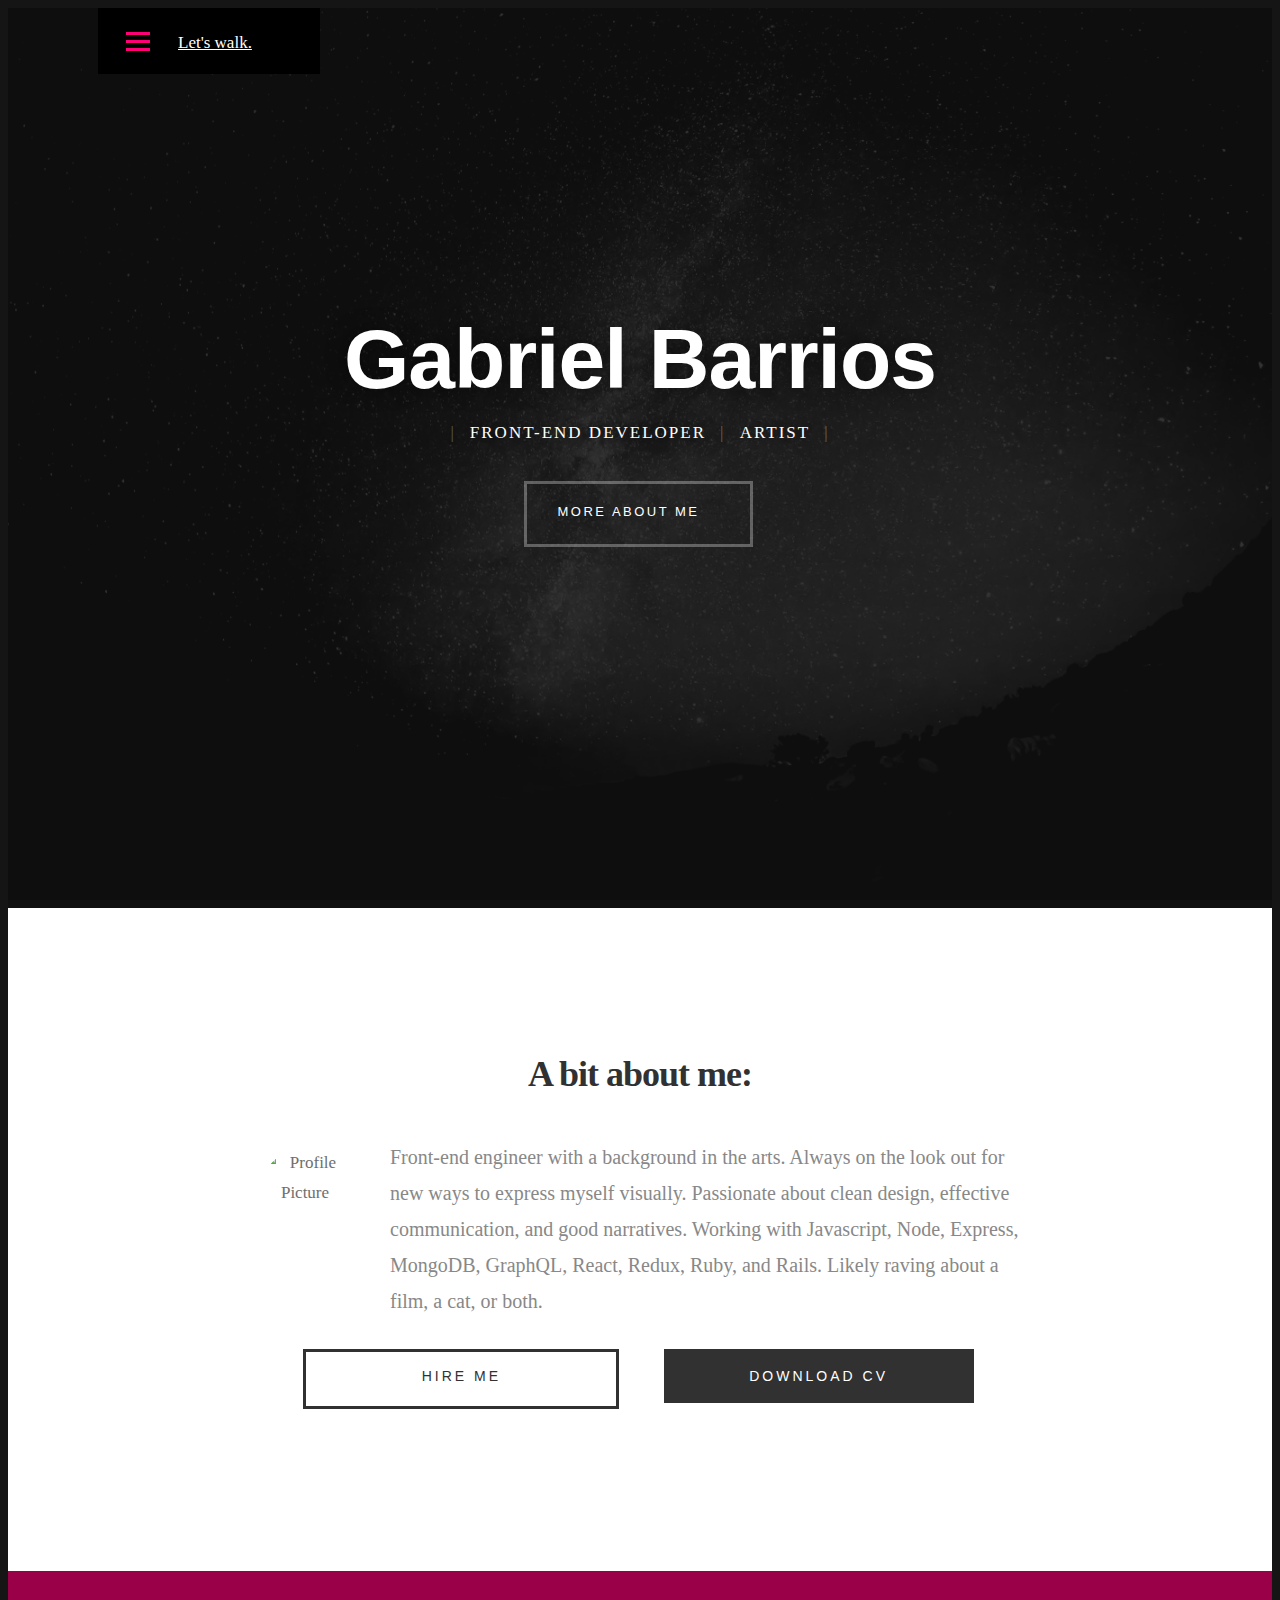
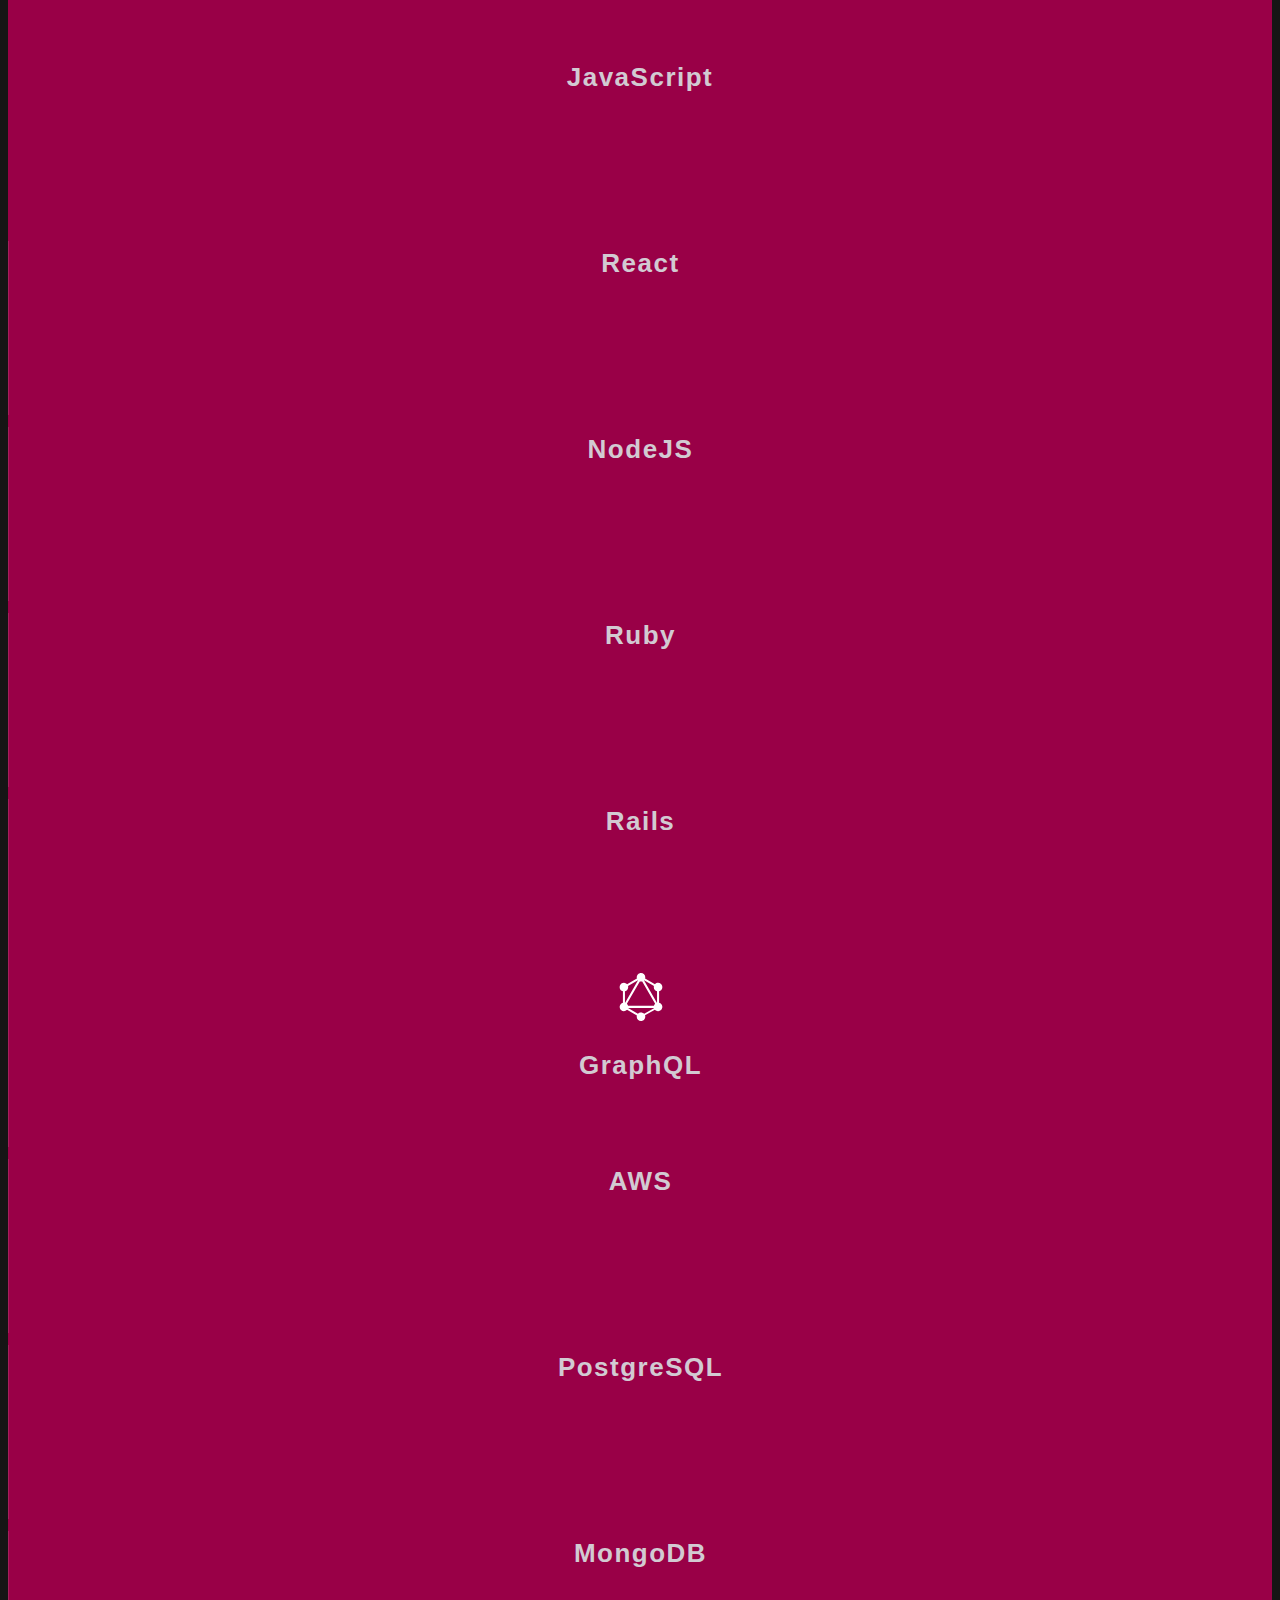
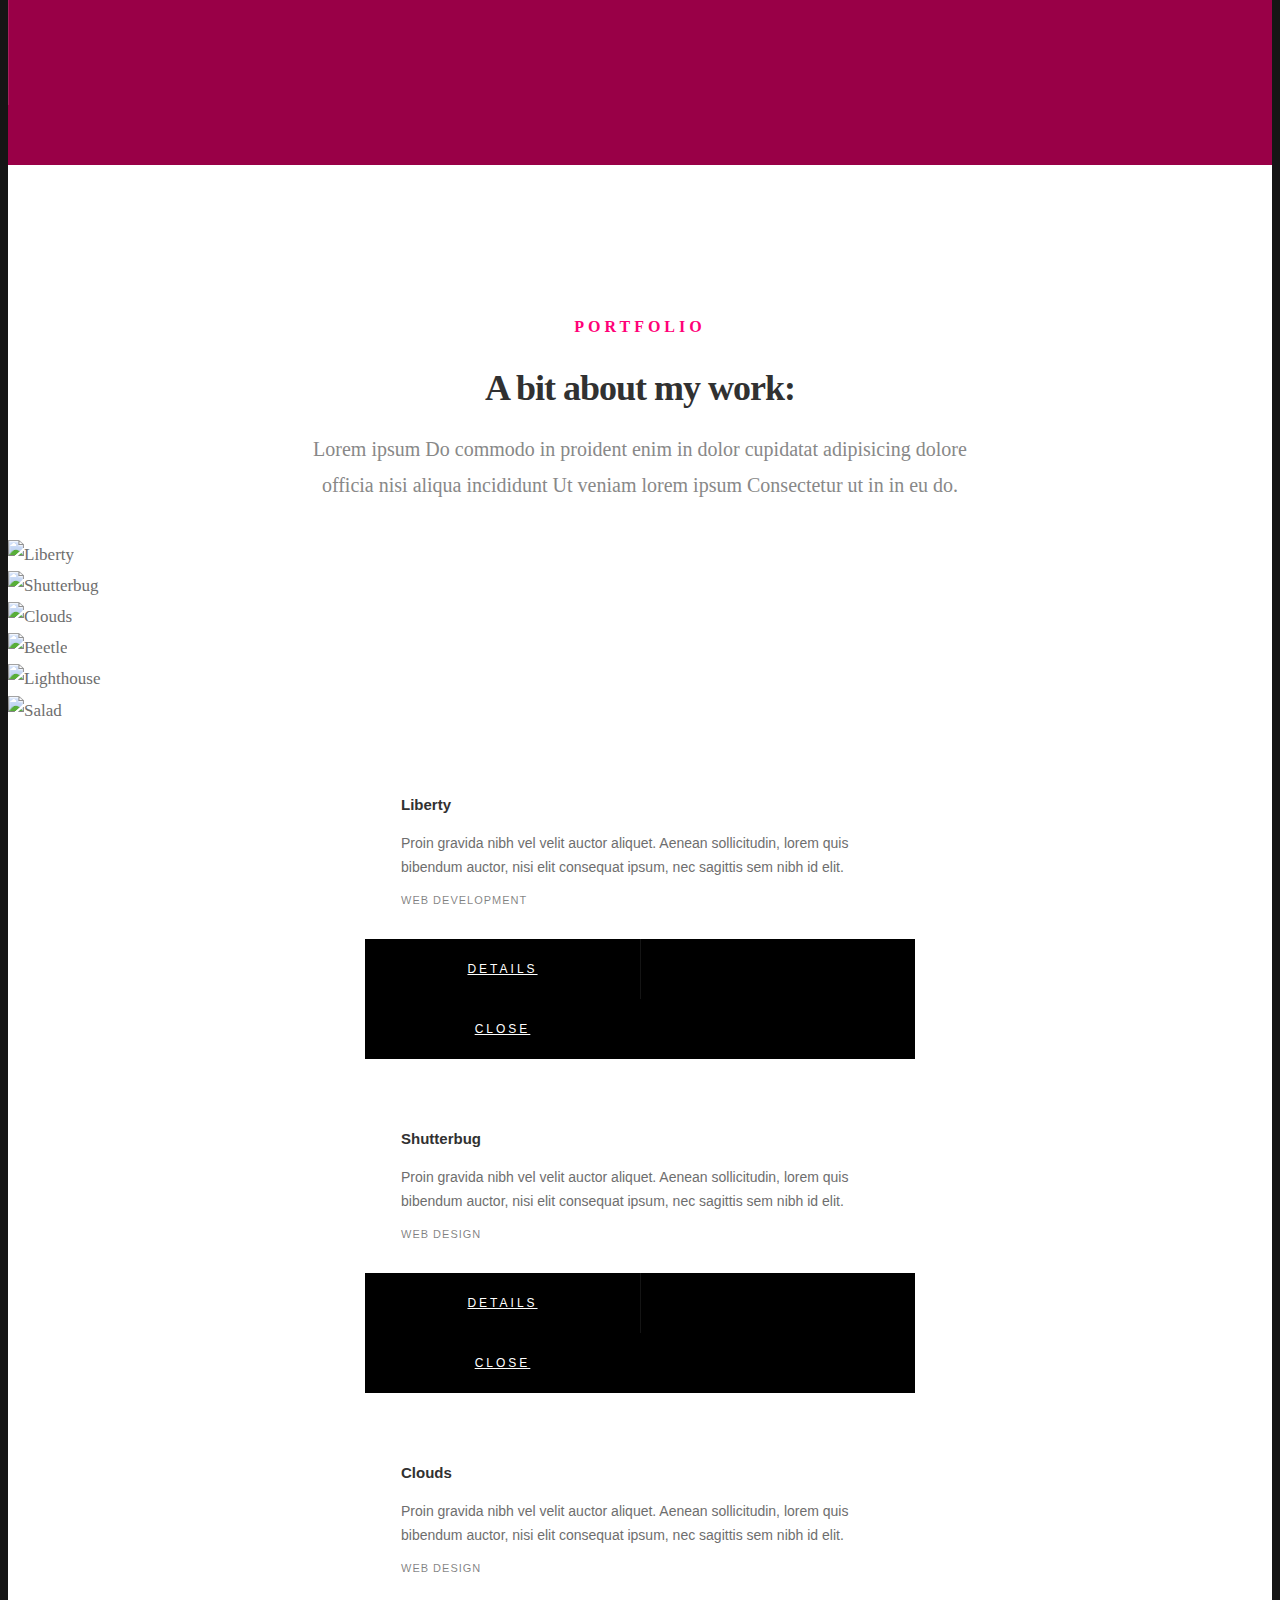
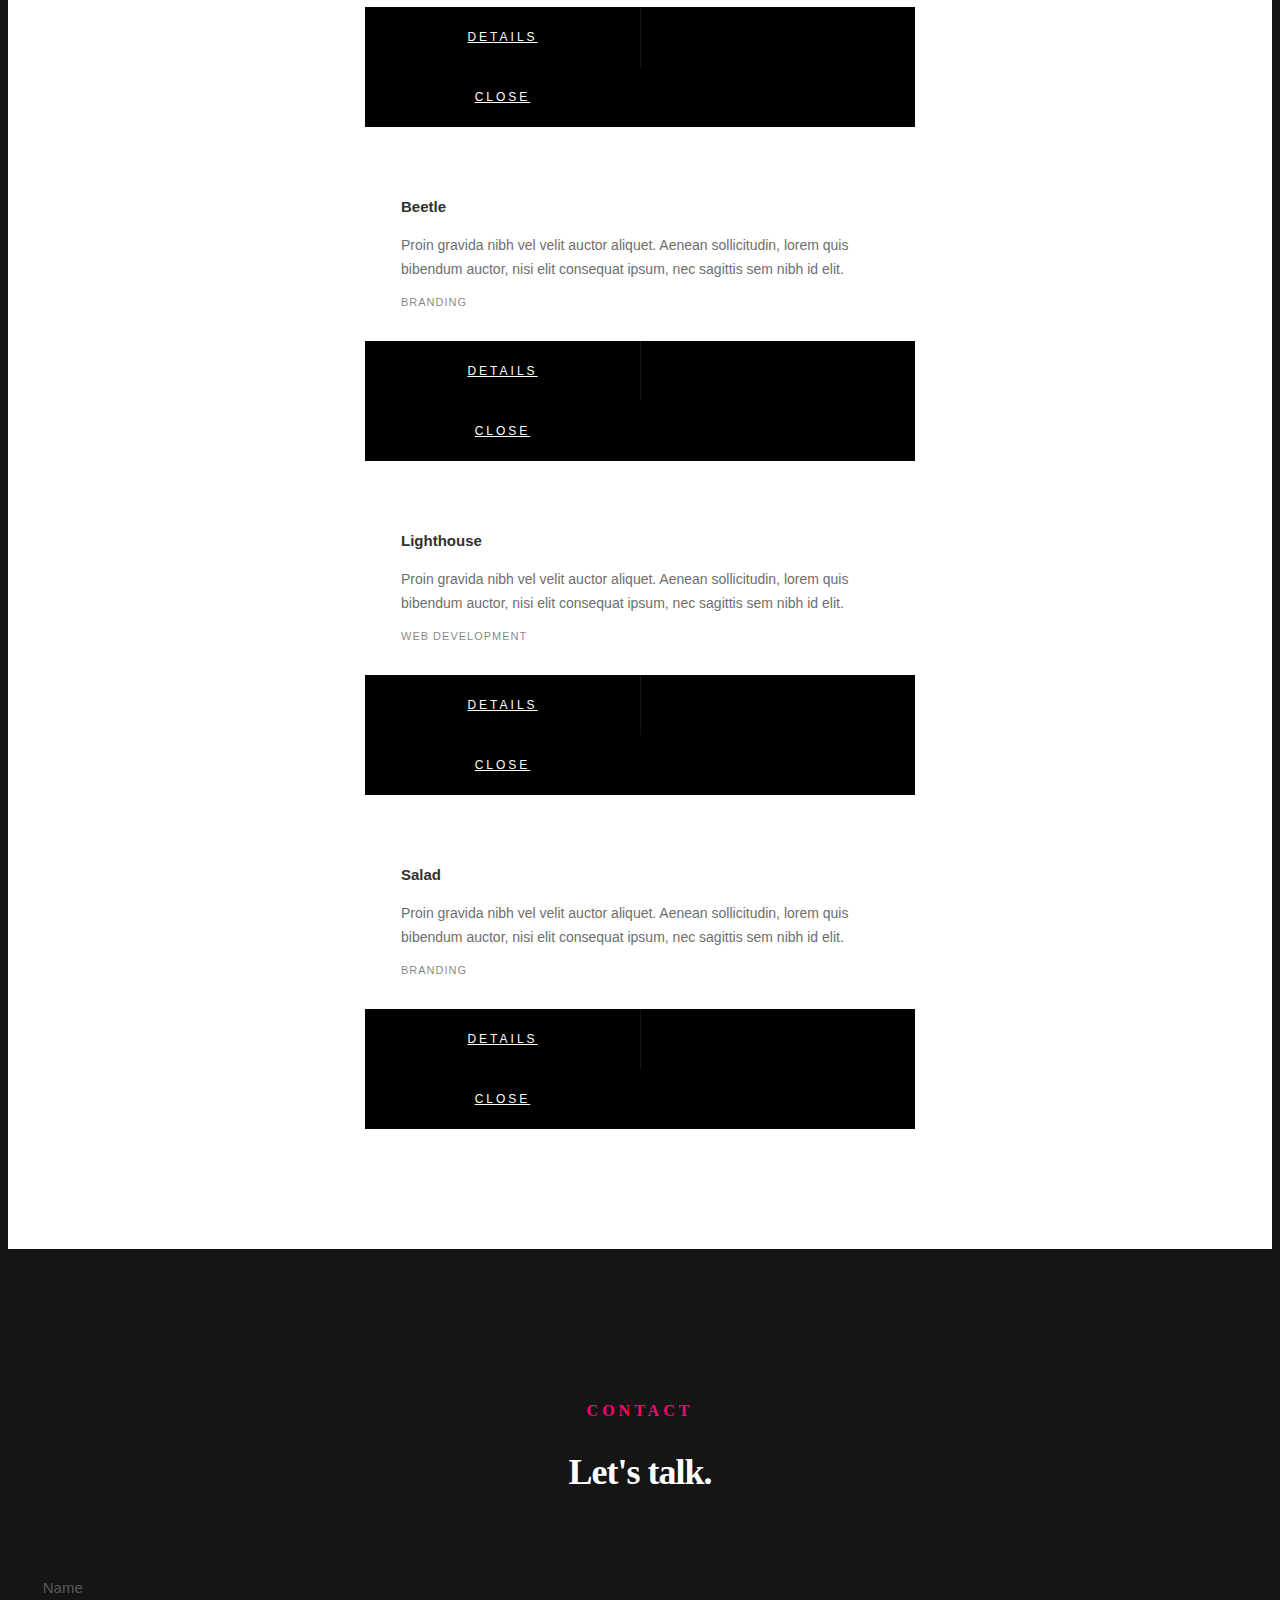
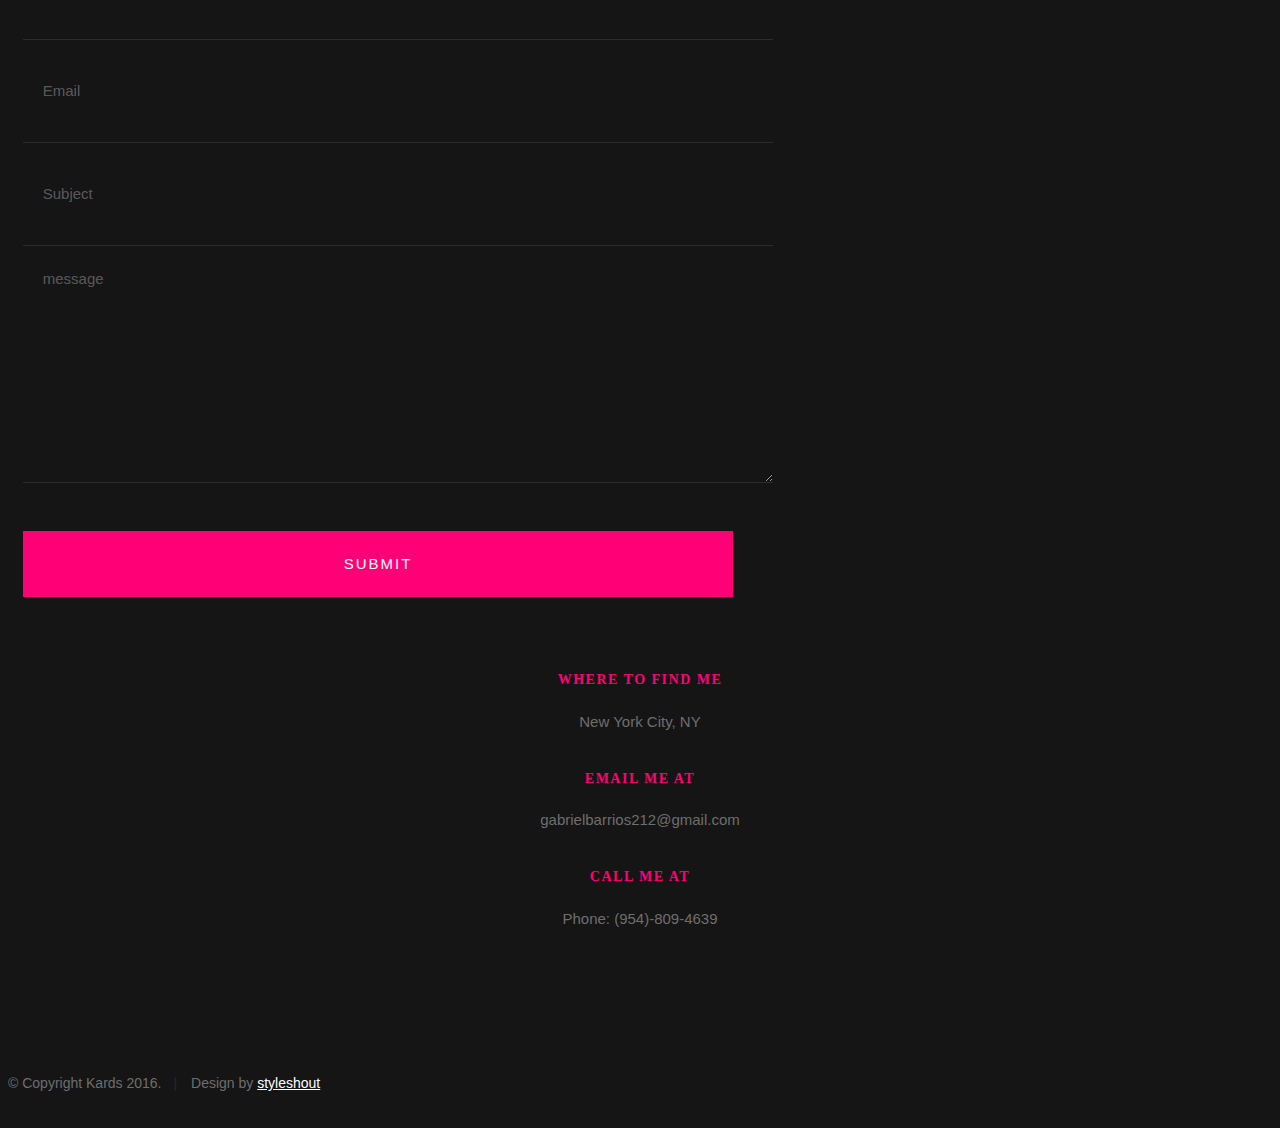
==== commit b09359a1: "Add icons" ====
--- a/index.html
+++ b/index.html
@@ -30,6 +30,25 @@
 	================================================== -->
 	<link rel="icon" type="image/png" href="favicon2.png">
 
+	<link rel="stylesheet"
+		href="https://cdn.rawgit.com/konpa/devicon/df6431e323547add1b4cf45992913f15286456d3/devicon.min.css">
+	<link rel="stylesheet"
+		href="https://cdn.rawgit.com/konpa/devicon/df6431e323547add1b4cf45992913f15286456d3/devicon.min.css">
+	<link rel="stylesheet"
+		href="https://cdn.rawgit.com/konpa/devicon/df6431e323547add1b4cf45992913f15286456d3/devicon.min.css">
+	<link rel="stylesheet"
+		href="https://cdn.rawgit.com/konpa/devicon/df6431e323547add1b4cf45992913f15286456d3/devicon.min.css">
+	<link rel="stylesheet"
+		href="https://cdn.rawgit.com/konpa/devicon/df6431e323547add1b4cf45992913f15286456d3/devicon.min.css">
+	<link rel="stylesheet"
+		href="https://cdn.rawgit.com/konpa/devicon/df6431e323547add1b4cf45992913f15286456d3/devicon.min.css">
+	<link rel="stylesheet"
+		href="https://cdn.rawgit.com/konpa/devicon/df6431e323547add1b4cf45992913f15286456d3/devicon.min.css">
+	<link rel="stylesheet"
+		href="https://cdn.rawgit.com/konpa/devicon/df6431e323547add1b4cf45992913f15286456d3/devicon.min.css">
+	<link rel="stylesheet"
+		href="https://cdn.rawgit.com/konpa/devicon/df6431e323547add1b4cf45992913f15286456d3/devicon.min.css">
+
 </head>
 
 <body id="top">
@@ -43,7 +62,7 @@
    			<a class="menu-toggle" href="#"><span>Menu</span></a>
 
 	   		<div class="logo">
-		         <a href="index.html">Let's walk.</a>
+		         <a href="#">Let's walk.</a>
 		      </div>		      
 
 		   	<nav id="main-nav-wrap">
@@ -52,9 +71,8 @@
 						<li><a class="smoothscroll"  href="#about" title="">About</a></li>
 						<!-- <li><a class="smoothscroll"  href="#resume" title="">Resume</a></li> -->
 						<li><a class="smoothscroll"  href="#portfolio" title="">Portfolio</a></li>
-						<li><a class="smoothscroll"  href="#services" title="">Services</a></li>					
+						<!-- <li><a class="smoothscroll"  href="#services" title="">Services</a></li>					 -->
 						<li><a class="smoothscroll"  href="#contact" title="">Contact</a></li>	
-						<li><a href="styles.html" title="">Style Demo</a></li>				
 					</ul>
 				</nav>    		
    		</div> <!-- /top-bar --> 
@@ -158,33 +176,6 @@
    			</ul>  /info-list -->
 
 		   </div>
-			
-
-   		<div class="col-six tab-full">
-
-   			<h3>Skills</h3>
-   			<p>Lorem ipsum Qui veniam ut consequat ex ullamco nulla in non ut esse in magna sint minim officia consectetur nisi commodo ea magna pariatur nisi cillum.</p>
-
-				<ul class="skill-bars">
-					<li>
-						<strong>JavaScript</strong>
-					</li>
-				   <li>
-				   	<strong>HTML5</strong>
-				   </li>
-				   <li>
-				   	<strong>CSS3</strong>
-				   </li>
-				   <li>
-				   	<strong>React</strong>
-				   </li>
-				   <li>
-				   	<strong>Express</strong>
-				   </li>
-      
-				</ul> <!-- /skill-bars -->		
-
-   		</div>
 
    	</div>
 
@@ -197,6 +188,192 @@
 
    </section> <!-- /process-->    
 
+	<!-- stats Section
+	   ================================================== -->
+	<section id="stats" class="count-up">
+	
+		<div class="row">
+			<div class="col-twelve">
+	
+				<div class="block-1-6 block-s-1-3 block-tab-1-2 block-mob-full stats-list">
+	
+					<div class="bgrid stat">
+	
+						<div class="icon-part">
+							<i class="devicon-javascript-plain"></i>
+						</div>
+	
+						<!-- <h3 class="stat-count">
+								1500
+							</h3> -->
+	
+						<h5 class="stat-title">
+							JavaScript
+						</h5>
+	
+					</div> <!-- /stat -->
+	
+					<div class="bgrid stat">
+	
+						<div class="icon-part">
+							<i class="devicon-react-original"></i>
+						</div>
+	
+						<!-- <h3 class="stat-count">
+								120
+							</h3>
+						 -->
+						<h5 class="stat-title">
+							React
+						</h5>
+	
+					</div> <!-- /stat -->
+	
+					<div class="bgrid stat">
+	
+						<div class="icon-part">
+							<i class="devicon-nodejs-plain"></i>
+						</div>
+	
+						<!-- <h3 class="stat-count">
+								7200
+							</h3> -->
+	
+						<h5 class="stat-title">
+							NodeJS
+						</h5>
+	
+					</div> <!-- /stat -->
+	
+					<div class="bgrid stat">
+	
+						<div class="icon-part">
+							<i class="devicon-ruby-plain"></i>
+						</div>
+	
+						<!-- <h3 class="stat-count">
+								200
+							</h3>
+						 -->
+						<h5 class="stat-title">
+							Ruby
+						</h5>
+	
+					</div> <!-- /stat -->
+	
+					<div class="bgrid stat">
+	
+						<div class="icon-part">
+							<i class="devicon-rails-plain"></i>
+						</div>
+	
+						<!-- <h3 class="stat-count">
+								900
+							</h3> -->
+	
+						<h5 class="stat-title">
+							Rails
+						</h5>
+	
+					</div> <!-- /stat -->
+	
+	
+					<!-- <div class="bgrid stat">
+	
+						<div class="icon-part">
+							
+							<i class="devicon-express-original"></i>
+						</div>
+	
+				
+						<h5 class="stat-title">
+							Express
+						</h5>
+	
+					</div>  -->
+					<!-- /stat -->
+
+					<div class="bgrid stat">
+					
+						<div class="icon-part">
+							<img src="images/graphql.svg" class="gql"/>
+							
+						</div>
+					
+						<!-- <h3 class="stat-count">
+													7200
+												</h3>
+											 -->
+						<h5 class="stat-title">
+							GraphQL
+						</h5>
+					
+					</div> <!-- /stat -->
+	
+	
+	
+					<div class="bgrid stat">
+	
+						<div class="icon-part">
+							<i class="devicon-amazonwebservices-original"></i>
+							<!-- <i class="icon-cup"></i> -->
+						</div>
+	
+						<!-- <h3 class="stat-count">
+								1500
+							</h3> -->
+	
+						<h5 class="stat-title">
+							AWS
+						</h5>
+	
+					</div> <!-- /stat -->
+	
+					
+	
+	
+					<div class="bgrid stat">
+	
+						<div class="icon-part">
+							<i class="devicon-postgresql-plain"></i>
+						</div>
+	
+						<!-- <h3 class="stat-count">
+								7200
+							</h3> -->
+	
+						<h5 class="stat-title">
+							PostgreSQL
+						</h5>
+	
+					</div> <!-- /stat -->
+	
+					<div class="bgrid stat">
+	
+						<div class="icon-part">
+							<i class="devicon-mongodb-plain"></i>
+						</div>
+	
+						<!-- <h3 class="stat-count">
+								7200
+							</h3> -->
+	
+						<h5 class="stat-title">
+							MongoDB
+						</h5>
+	
+					</div> <!-- /stat -->
+	
+	
+	
+				</div> <!-- /stats-list -->
+	
+			</div> <!-- /twelve -->
+		</div> <!-- /row -->
+	
+	</section> <!-- /stats -->
+
+
 
   
 
@@ -208,7 +385,7 @@
    		<div class="col-twelve">
 
    			<h5>Portfolio</h5>
-   			<h1>Check Out Some of My Works.</h1>
+   			<h1>A bit about my work:</h1>
 
    			<p class="lead">Lorem ipsum Do commodo in proident enim in dolor cupidatat adipisicing dolore officia nisi aliqua incididunt Ut veniam lorem ipsum Consectetur ut in in eu do.</p>
 
@@ -453,262 +630,6 @@
 	</section> <!-- /portfolio --> 
 
 
-	<!-- CTA Section
-   ================================================== -->
-	<section id="cta" class="grey-section">
-
-   	<div class="row cta-content">
-
-   		<div class="col-twelve section-ads">  
-
-	     		<h2 class="h01"><a href="http://www.dreamhost.com/r.cgi?287326|STYLESHOUT">Styleshout Recommends Dreamhost.</a></h2>
-
-		      <p class="lead">
-		      Looking for an awesome and reliable webhosting? Try <a href="http://www.dreamhost.com/r.cgi?287326|STYLESHOUT"><span>DreamHost</span></a>.
-				Get <span>$50 off</span> when you sign up with the promocode <span>styleshout</span>. 
-				<!-- Simply type	the promocode in the box labeled “Promo Code” when placing your order. -->	
-				</p>
-
-				<div class="action">
-			      <a class="button button-primary large" href="http://www.dreamhost.com/r.cgi?287326|STYLESHOUT">Sign Up Now</a>
-		      </div>		     	
-
-   		</div>
-
-   	</div> <!-- /cta-content -->
-
-   </section> <!-- /cta --> 
-
-	
-	<!-- services Section
-   ================================================== -->
-	<section id="services">
-
-		<div class="overlay"></div>
-
-		<div class="row section-intro">
-   		<div class="col-twelve">
-
-   			<h5>Services</h5>
-   			<h1>What Can I Do For You?</h1>
-
-   			<p class="lead">Lorem ipsum Do commodo in proident enim in dolor cupidatat adipisicing dolore officia nisi aliqua incididunt Ut veniam lorem ipsum Consectetur ut in in eu do.</p>
-
-   		</div>   		
-   	</div> <!-- /section-intro -->
-
-   	<div class="row services-content">
-
-   		<div id="owl-slider" class="owl-carousel services-list">
-
-	      	<div class="service">	
-
-	      		<span class="icon"><i class="icon-earth"></i></span>            
-
-	            <div class="service-content">	
-
-	            	 <h3>Webdesign</h3>
-
-		            <p class="desc">Sed ut perspiciatis unde omnis iste natus error sit voluptatem accusantium doloremque laudantium, totam rem aperiam, eaque ipsa quae ab illo inventore veritatis et quasi architecto beatae vitae dicta sunt explicabo. Nemo enim ipsam voluptatem quia voluptas sit aspernatur aut odit aut fugit.
-	         		</p>
-	         		
-	         	</div> 	         	 
-
-				</div> <!-- /service -->
-
-				<div class="service">	
-
-					<span class="icon"><i class="icon-window"></i></span>                          
-
-	            <div class="service-content">	
-
-	            	<h3>Web Development</h3>  
-
-		            <p class="desc">Sed ut perspiciatis unde omnis iste natus error sit voluptatem accusantium doloremque laudantium, totam rem aperiam, eaque ipsa quae ab illo inventore veritatis et quasi architecto beatae vitae dicta sunt explicabo. Nemo enim ipsam voluptatem quia voluptas sit aspernatur aut odit aut fugit.
-	         		</p>
-
-	            </div>	                          
-
-			   </div> <!-- /service -->
-
-			   <div class="service">
-
-			   	<span class="icon"><i class="icon-paint-brush"></i></span>		            
-
-	            <div class="service-content">
-
-	            	<h3>Branding</h3>
-
-		            <p class="desc">Sed ut perspiciatis unde omnis iste natus error sit voluptatem accusantium doloremque laudantium, totam rem aperiam, eaque ipsa quae ab illo inventore veritatis et quasi architecto beatae vitae dicta sunt explicabo. Nemo enim ipsam voluptatem quia voluptas sit aspernatur aut odit aut fugit.
-	        			</p> 
-
-	            </div> 	            	               
-
-			   </div> <!-- /service -->
-
-				<div class="service">
-
-					<span class="icon"><i class="icon-toggles"></i></span>	              
-
-	            <div class="service-content">
-
-	            	<h3>UI/UX Design</h3>
-
-		            <p class="desc">Sed ut perspiciatis unde omnis iste natus error sit voluptatem accusantium doloremque laudantium, totam rem aperiam, eaque ipsa quae ab illo inventore veritatis et quasi architecto beatae vitae dicta sunt explicabo. Nemo enim ipsam voluptatem quia voluptas sit aspernatur aut odit aut fugit.
-	         		</p> 
-	         		
-	            </div>                
-
-				</div> <!-- /service -->
-
-			   <div class="service">
-
-			   	<span class="icon"><i class="icon-image"></i></span>	            
-
-	            <div class="service-content">
-
-	            	<h3>Graphics Design</h3>
-
-		            <p class="desc">Sed ut perspiciatis unde omnis iste natus error sit voluptatem accusantium doloremque laudantium, totam rem aperiam, eaque ipsa quae ab illo inventore veritatis et quasi architecto beatae vitae dicta sunt explicabo. Nemo enim ipsam voluptatem quia voluptas sit aspernatur aut odit aut fugit.
-	        			</p> 
-
-	            </div>	               
-
-			   </div> <!-- /service -->
-
-			   <div class="service">
-
-			   	<span class="icon"><i class="icon-chat"></i></span>	   	           
-
-	            <div class="service-content">
-
-	            	 <h3>Consultancy</h3>
-
-		            <p class="desc">Sed ut perspiciatis unde omnis iste natus error sit voluptatem accusantium doloremque laudantium, totam rem aperiam, eaque ipsa quae ab illo inventore veritatis et quasi architecto beatae vitae dicta sunt explicabo. Nemo enim ipsam voluptatem quia voluptas sit aspernatur aut odit aut fugit.
-	        			</p> 
-	        			
-	            </div>	               
-
-			   </div> <!-- /service -->
-
-	      </div> <!-- /services-list -->
-   		
-   	</div> <!-- /services-content -->
-		
-	</section> <!-- /services -->	
-
-
-	<!-- stats Section
-   ================================================== -->
-	<section id="stats" class="count-up">
-
-		<div class="row">
-			<div class="col-twelve">
-
-				<div class="block-1-6 block-s-1-3 block-tab-1-2 block-mob-full stats-list">
-
-					<div class="bgrid stat">
-
-						<div class="icon-part">
-							<i class="icon-pencil-ruler"></i>
-						</div>
-
-						<h3 class="stat-count">
-							1500
-						</h3>
-
-						<h5 class="stat-title">
-							Projects Completed
-						</h5>
-
-					</div> <!-- /stat -->					
-
-					<div class="bgrid stat">
-
-						<div class="icon-part">
-							<i class="icon-users"></i>
-						</div>
-
-						<h3 class="stat-count">
-							900
-						</h3>
-
-						<h5 class="stat-title">
-							Happy Clients
-						</h5>
-
-					</div> <!-- /stat -->
-
-					<div class="bgrid stat">
-
-						<div class="icon-part">
-							<i class="icon-badge"></i>
-						</div>
-
-						<h3 class="stat-count">
-							200
-						</h3>
-
-						<h5 class="stat-title">
-							Awards Received
-						</h5>
-
-					</div> <!-- /stat -->									
-
-					<div class="bgrid stat">
-
-						<div class="icon-part">
-							<i class="icon-light-bulb"></i>
-						</div>
-
-						<h3 class="stat-count">
-							120
-						</h3>
-
-						<h5 class="stat-title">
-							Crazy Ideas
-						</h5>
-
-					</div> <!-- /stat -->
-
-					<div class="bgrid stat">
-
-						<div class="icon-part">
-							<i class="icon-cup"></i>
-						</div>
-
-						<h3 class="stat-count">
-							1500
-						</h3>
-
-						<h5 class="stat-title">
-							Coffee Cups
-						</h5>
-
-					</div> <!-- /stat -->
-
-					<div class="bgrid stat">
-
-						<div class="icon-part">
-							<i class="icon-clock"></i>
-						</div>
-
-						<h3 class="stat-count">
-							7200
-						</h3>
-
-						<h5 class="stat-title">
-							Hours
-						</h5>
-
-					</div> <!-- /stat -->
-
-				</div> <!-- /stats-list -->
-
-			</div> <!-- /twelve -->
-		</div> <!-- /row -->
-
-	</section> <!-- /stats -->
 
 	
    <!-- contact
@@ -784,9 +705,9 @@
    			<h5>Where to find me</h5>
 
    			<p>
-            1600 Amphitheatre Parkway<br>
-            Mountain View, CA<br>
-            94043 US
+            New York City, NY<br>
+            <!-- Mountain View, CA<br> -->
+            <!-- 94043 US -->
             </p>
 
    		</div>
@@ -799,8 +720,7 @@
 
    			<h5>Email Me At</h5>
 
-   			<p>gabrielbarrios212@gmail.com<br>
-			   	info@kardswebsite.com			     
+   			<p>gabrielbarrios212@gmail.com<br>		     
 			   </p>
 
    		</div>
@@ -834,11 +754,8 @@
      		<div class="col-six tab-full pull-right social">
 
      			<ul class="footer-social">        
-			      <li><a href="#"><i class="fa fa-facebook"></i></a></li>
-			      <li><a href="#"><i class="fa fa-behance"></i></a></li>
-			      <li><a href="#"><i class="fa fa-twitter"></i></a></li>
-			      <li><a href="#"><i class="fa fa-dribbble"></i></a></li>
-			      <li><a href="#"><i class="fa fa-instagram"></i></a></li>
+				<li><a href="https://github.com/gbarrios212"><i class="fa fa-github"></i></a></li>
+				<li><a href="https://www.linkedin.com/in/gabriel-antonio-barrios/"><i class="fa fa-linkedin"></i></a></li>
 			   </ul> 
 	      		
 	      </div>
--- a/css/main.css
+++ b/css/main.css
@@ -2204,7 +2204,7 @@
 }
 #stats .icon-part i {
 	font-size: 4.8rem;
-	color: #000000;
+	color: #FFFFFF;
 }
 #stats .stat-count {
 	color: #FFFFFF;
@@ -2215,7 +2215,14 @@
 	color: white;
 }
 #stats .stat-title {
-	color: rgba(255, 255, 255, 0.5);
+	/* color: rgba(255, 255, 255, 0.5); */
+	/* color: #FFFFFF; */
+	color: #d2cad2;
+	font-size: 2.6rem;
+	margin-top: 1.2rem;
+	margin-bottom: 0;
+	font-family: "poppins-medium", sans-serif;
+	text-transform: none;
 }
 
 /**
@@ -2600,4 +2607,10 @@
 	background: #000000;
 }
 
-/*# sourceMappingURL=main.css.map */+/*# sourceMappingURL=main.css.map */
+
+
+.gql{
+	height: 48px;
+    width: 48px;
+}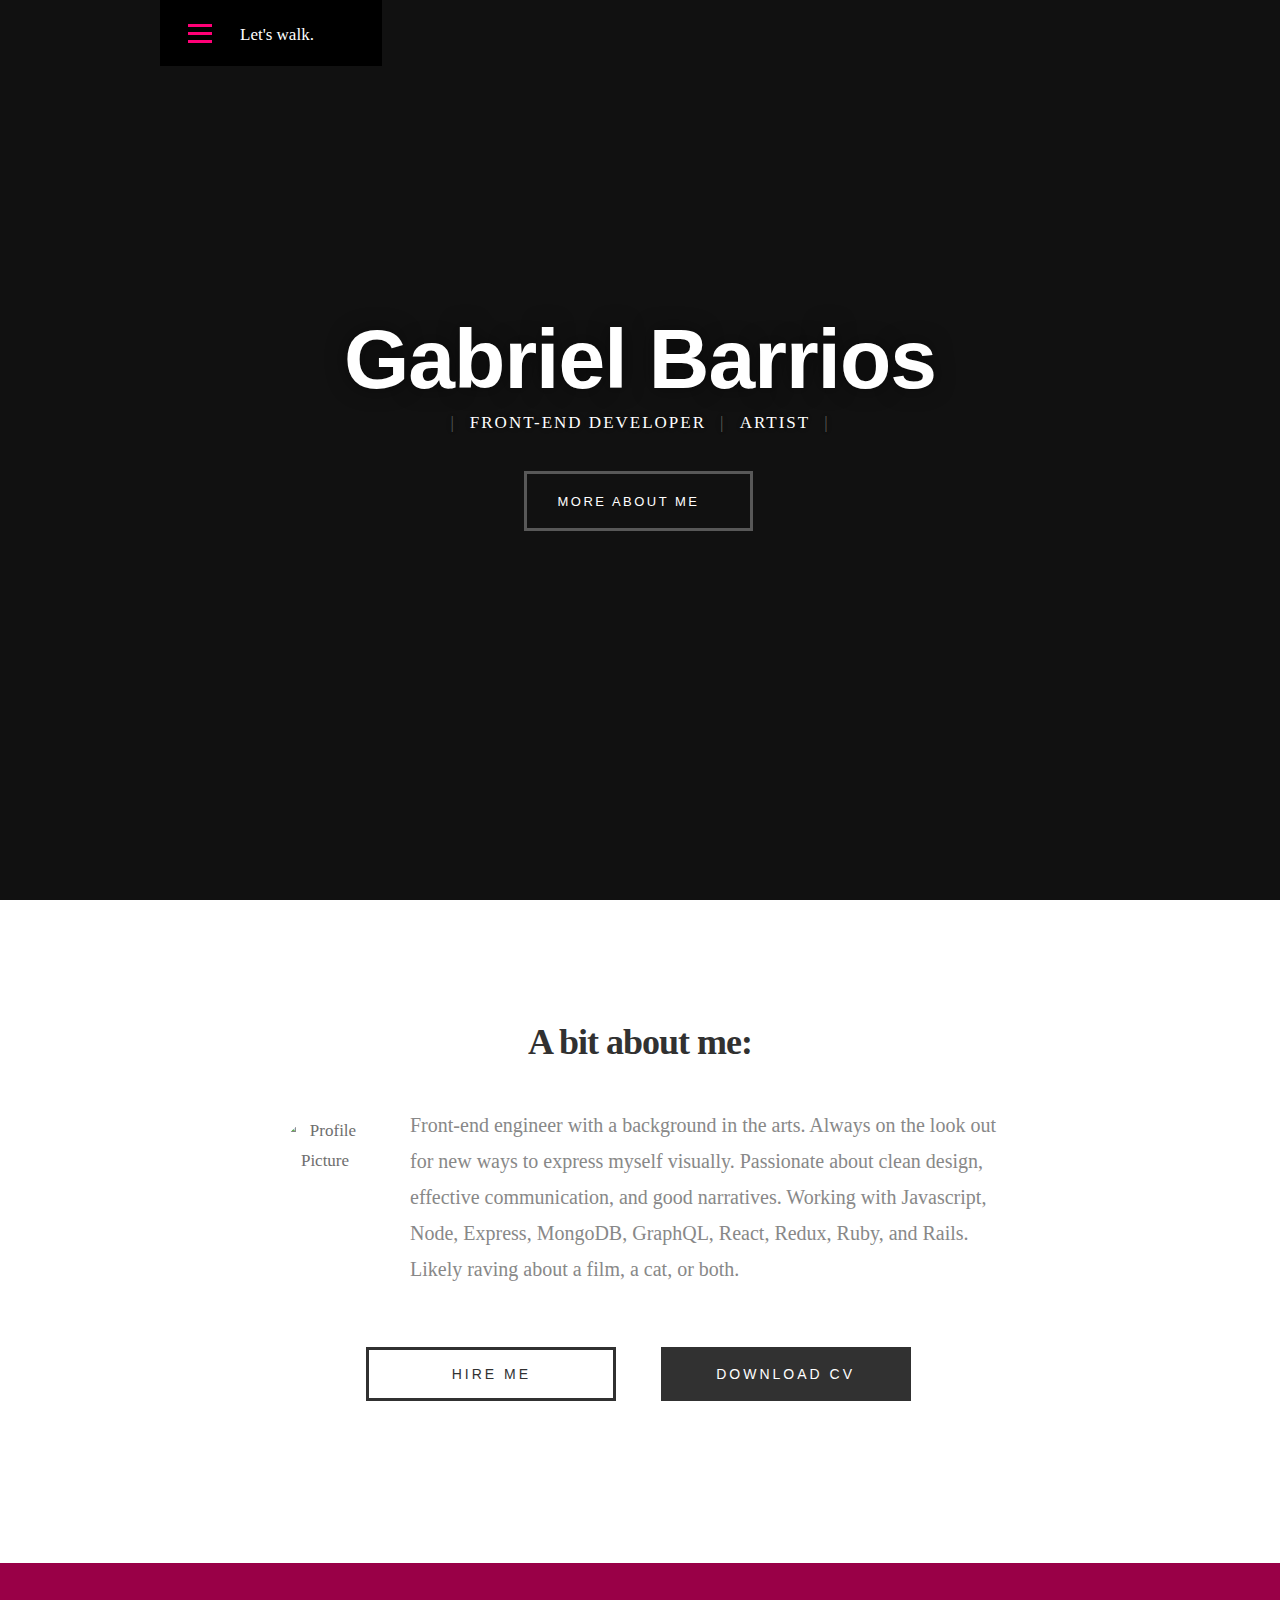
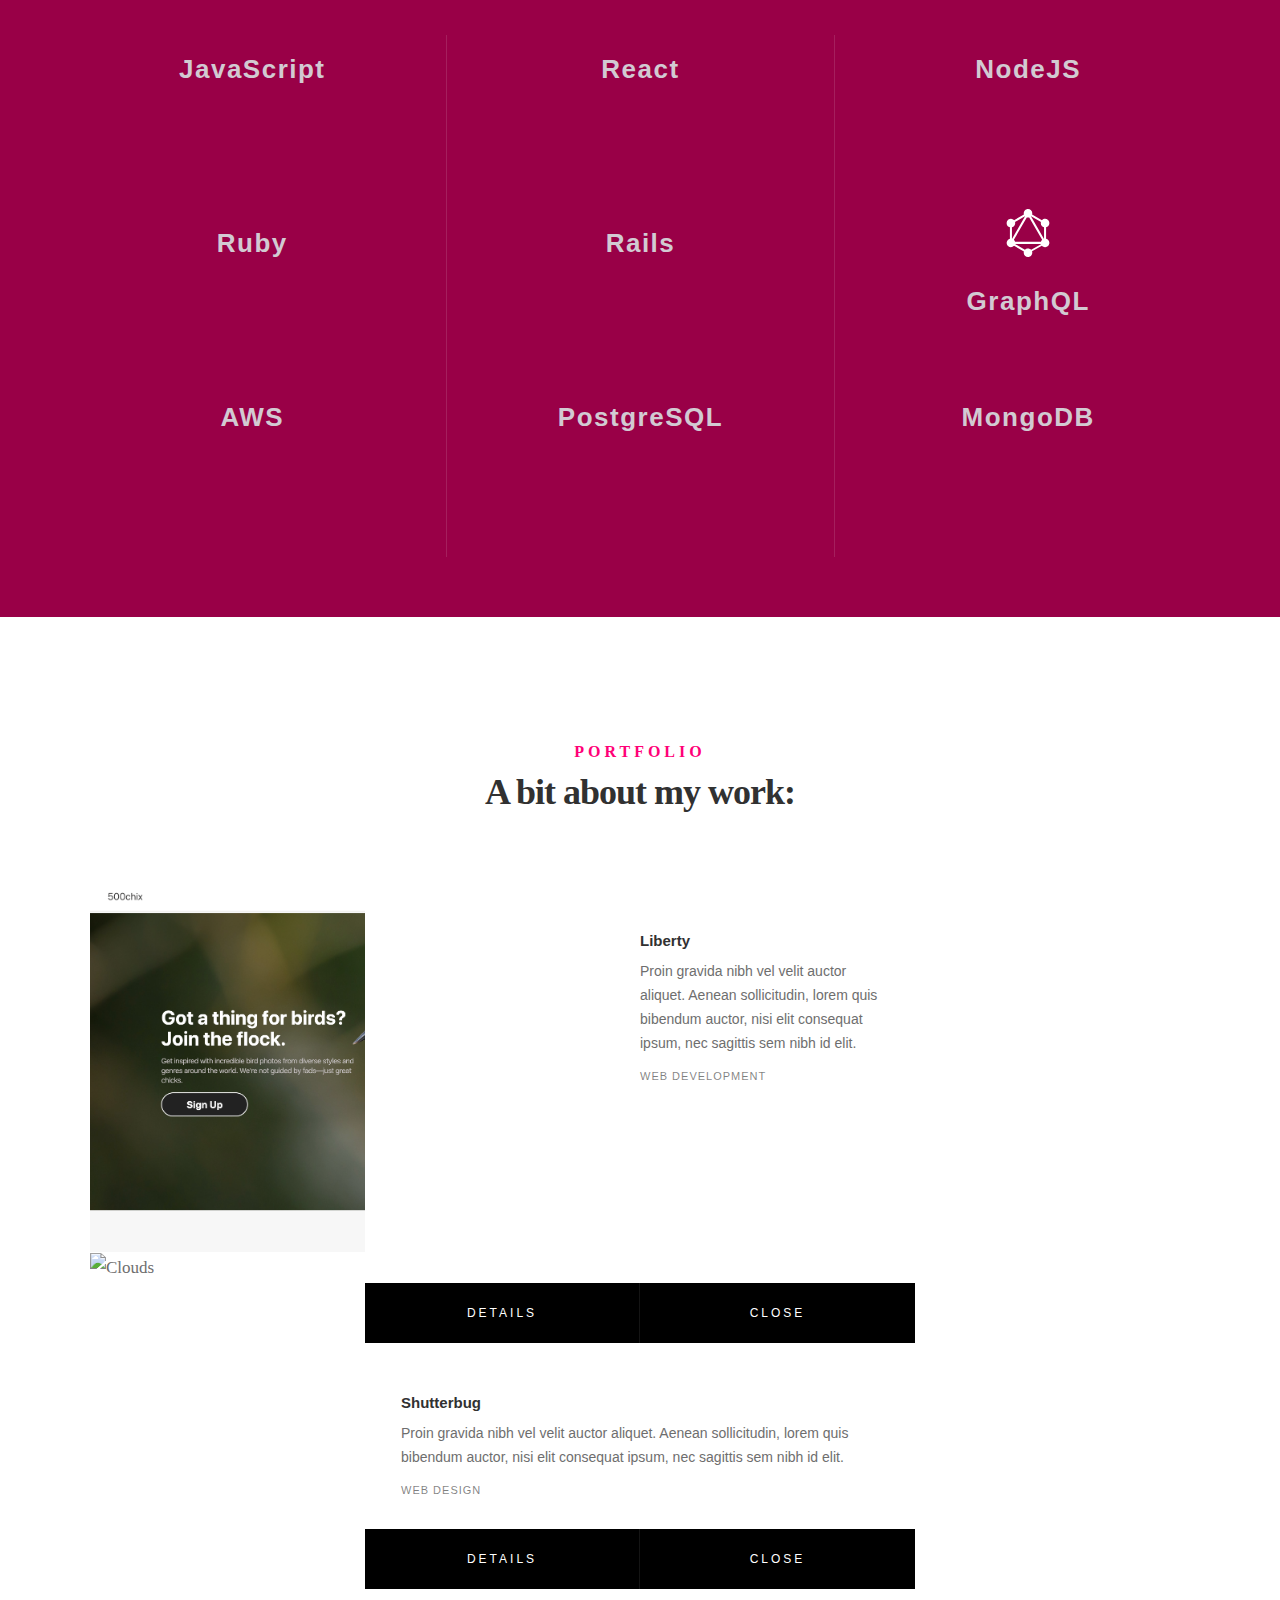
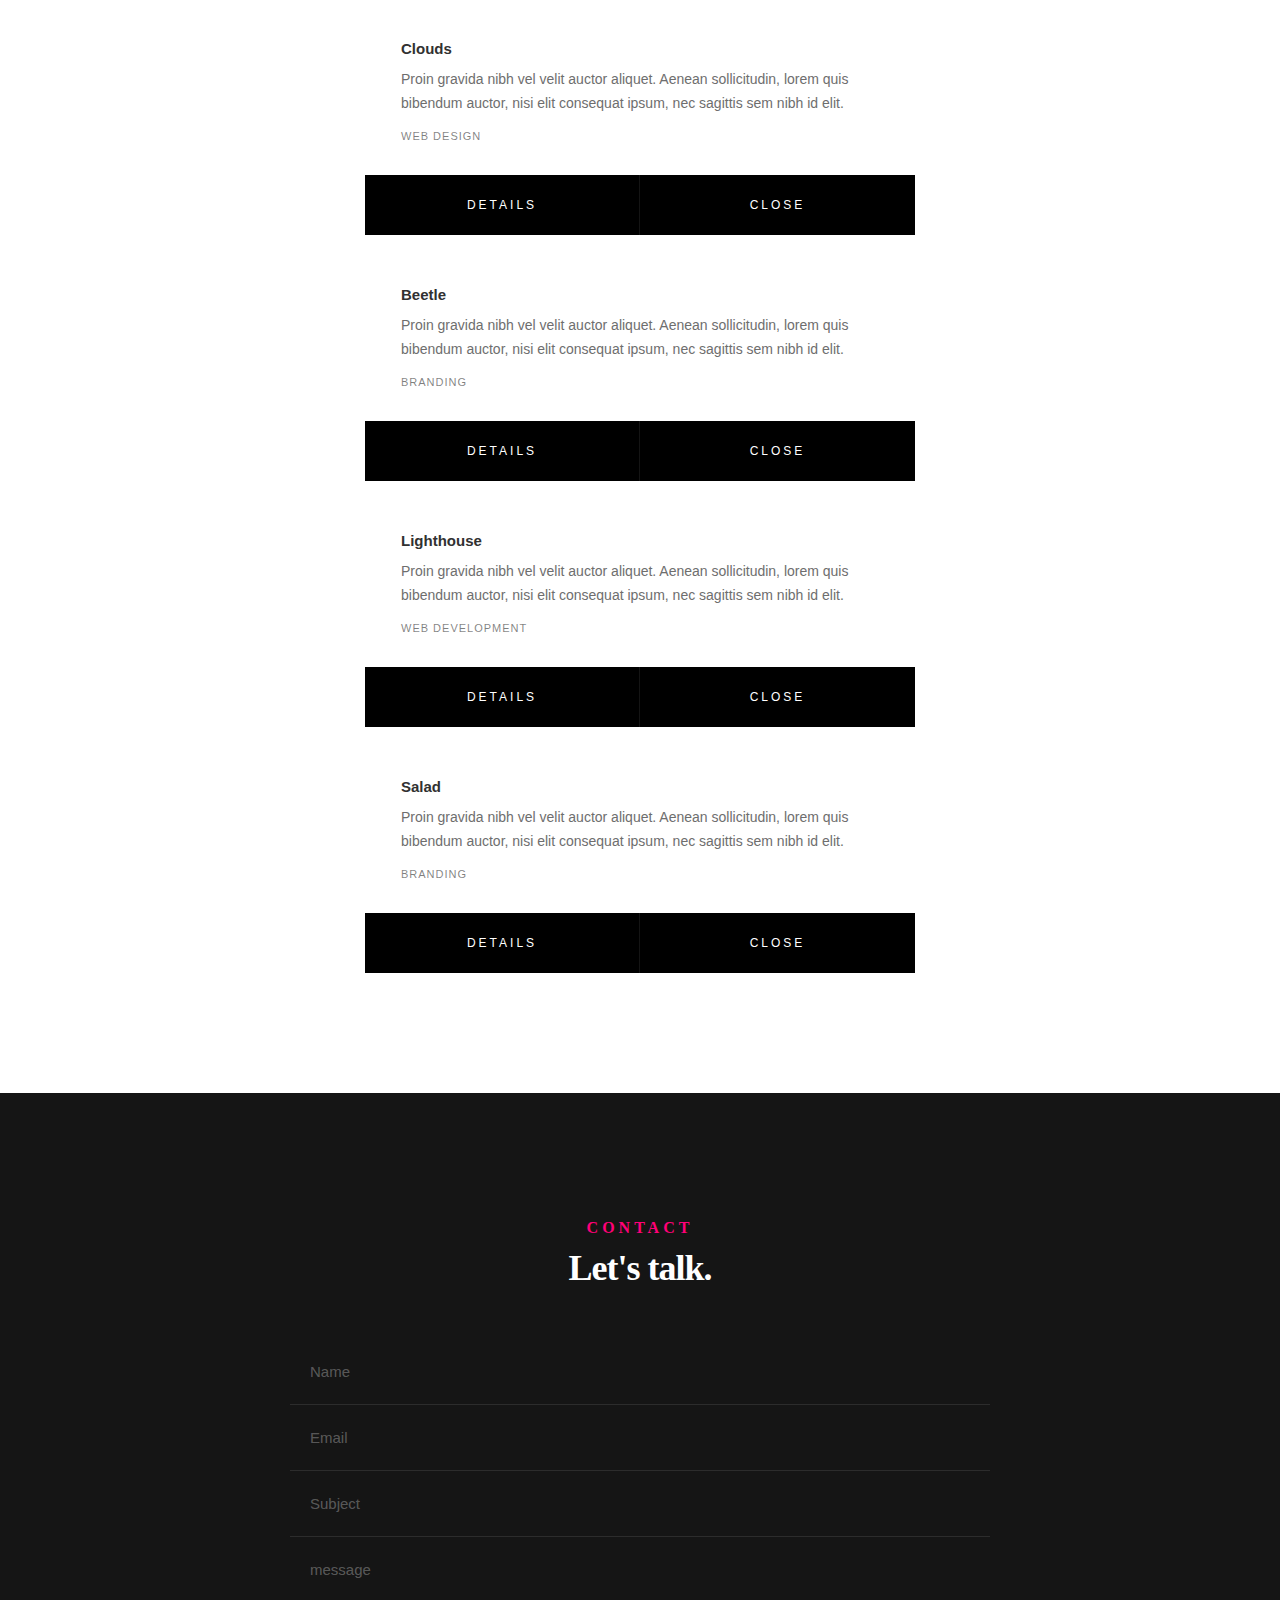
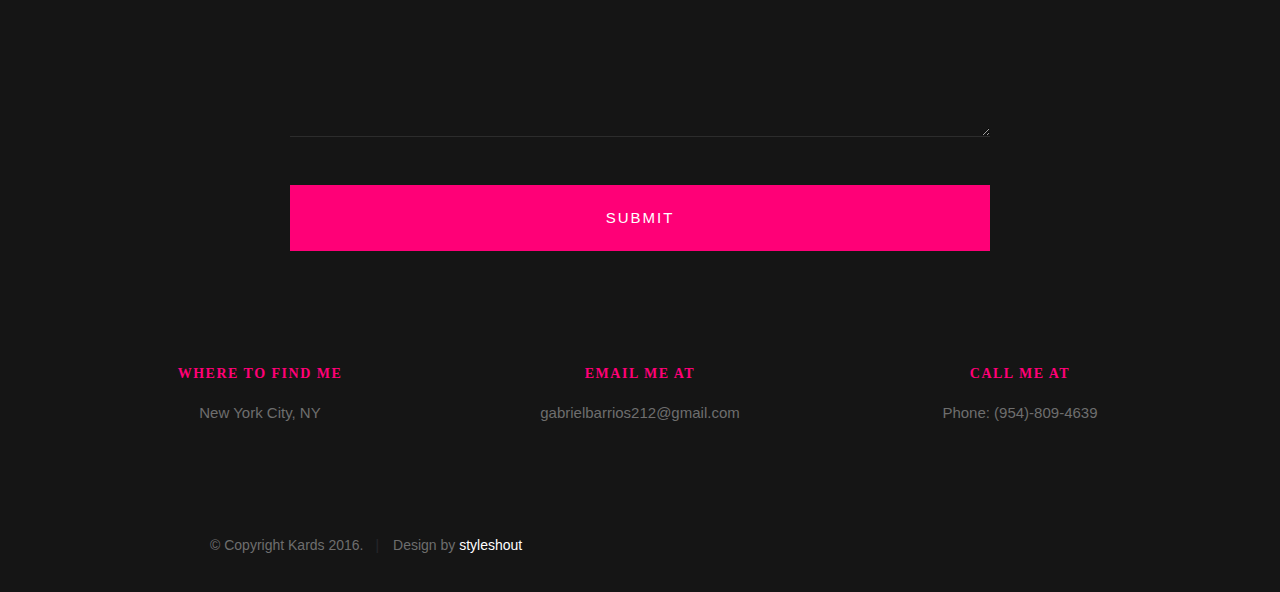
==== commit db44fa31: "Fix grid border issue" ====
--- a/index.html
+++ b/index.html
@@ -387,7 +387,7 @@
    			<h5>Portfolio</h5>
    			<h1>A bit about my work:</h1>
 
-   			<p class="lead">Lorem ipsum Do commodo in proident enim in dolor cupidatat adipisicing dolore officia nisi aliqua incididunt Ut veniam lorem ipsum Consectetur ut in in eu do.</p>
+   			<p class="lead"></p>
 
    		</div>   		
    	</div> <!-- /section-intro--> 
@@ -401,13 +401,13 @@
 
 	         	<div class="bgrid folio-item">
 	               <div class="item-wrap">
-	               	<img src="images/portfolio/liberty.jpg" alt="Liberty">
+	               	<img src="images/portfolio/fs.png" alt="Liberty">
 	                  <a href="#modal-01" class="overlay">	                  	           
 	                     <div class="folio-item-table">
 	                     	<div class="folio-item-cell">
-		     					       <h3 class="folio-title">Liberty</h3>	     					    
+		     					       <h3 class="folio-title">500Chix</h3>	     					    
 		     					    	 <span class="folio-types">
-		     					       	  Graphic Design
+		     					       	  A haven for birders
 		     					       </span>
 		     					   </div>	                      	
 	                     </div>                    
@@ -417,13 +417,13 @@
 
 	        		<div class="bgrid folio-item">
 	               <div class="item-wrap">
-	               	<img src="images/portfolio/shutterbug.jpg" alt="Shutterbug">
+	               	<img src="images/portfolio/ab.png" alt="Shutterbug">
 	               	<a href="#modal-02" class="overlay">              		                  
 	                     <div class="folio-item-table">
 	                     	<div class="folio-item-cell">
-	                     		<h3 class="folio-title">Shutterbug</h3>	     					    
+	                     		<h3 class="folio-title">ActionBoxd</h3>	     					    
 		     					    	<span class="folio-types">
-		     					       	  Web Design
+		     					       	  A hub for action
 		     					      </span>		     		
 		     					   </div> 	                      	
 	                     </div>                    
@@ -433,13 +433,13 @@
 
 	            <div class="bgrid folio-item">
 	               <div class="item-wrap">
-	               	<img src="images/portfolio/clouds.jpg"alt="Clouds">
+	               	<img src="images/portfolio/js.png"alt="Clouds">
 	                  <a href="#modal-03" class="overlay">             		                  
 	                     <div class="folio-item-table">
 	                     	<div class="folio-item-cell">
-	                     		<h3 class="folio-title">Clouds</h3>	     					    
+	                     		<h3 class="folio-title">Scarecrow's Last Stand</h3>	     					    
 		     					    	<span class="folio-types">
-		     					       	  Web Design
+		     					       	  A JavaScript game
 		     					      </span>		     		
 		     					   </div> 	                      	
 	                     </div>                    
@@ -449,13 +449,13 @@
 
 	            <div class="bgrid folio-item">
 	               <div class="item-wrap">
-	               	<img src="images/portfolio/beetle.jpg" alt="Beetle">
+	               	<img src="images/portfolio/av.png" alt="Beetle">
 	                  <a href="#modal-04" class="overlay">                  	                 
 	                     <div class="folio-item-table">
 	                     	<div class="folio-item-cell">
-	                     		<h3 class="folio-title">Beetle</h3>	     					    
+	                     		<h3 class="folio-title">Art Valley</h3>	     					    
 		     					    	<span class="folio-types">
-		     					       	  Branding
+		     					       	  A place for art
 		     					      </span>		     		
 		     					   </div>  	                      	
 	                     </div>                    
@@ -463,37 +463,6 @@
 	               </div>
 	        		</div> <!-- /folio-item -->     
 
-	        		<div class="bgrid folio-item">
-	               <div class="item-wrap">
-	               	<img src="images/portfolio/lighthouse.jpg" alt="Lighthouse">
-	                  <a href="#modal-05" class="overlay">             		                  
-	                     <div class="folio-item-table">
-	                     	<div class="folio-item-cell">
-	                     		<h3 class="folio-title">Lighthouse</h3>	     					    
-		     					    	<span class="folio-types">
-		     					       	  Web Development
-		     					      </span>		     		
-		     					   </div> 	                      	
-	                     </div>                    
-	                  </a>
-	               </div>
-	        		</div> <!-- /folio-item -->
-
-	            <div class="bgrid folio-item">
-	               <div class="item-wrap">
-	               	<img src="images/portfolio/salad.jpg" alt="Salad">
-	                  <a href="#modal-06" class="overlay">
-	                     <div class="folio-item-table">
-	                     	<div class="folio-item-cell">
-	                     		<h3 class="folio-title">Salad</h3>	     					    
-		     					    	<span class="folio-types">
-		     					       	  Branding
-		     					      </span>		     		
-		     					   </div>	                      	
-	                     </div>                    
-	                  </a>
-	               </div>
-	        		</div> <!-- /folio-item -->   
 
 	            <!-- modal popups - begin
 	            ============================================================= -->
--- a/css/base.css
+++ b/css/base.css
@@ -0,0 +1,879 @@
+/**
+ * =================================================================== 
+ *
+ *  Kards v1.0 Base Stylesheet
+ *  url: styleshout.com
+ *  03-01-2016
+ *  ------------------------------------------------------------------
+ *  TOC:
+ *  01. reset
+ *  02. basic/base setup styles
+ *  03. grid
+ *  04. MISC
+ *
+ * =================================================================== 
+ */
+
+/** 
+ * ===================================================================
+ * 01. reset - normalize.css v3.0.2 | MIT License | git.io/normalize
+ *
+ * ------------------------------------------------------------------- 
+ */
+html {
+	font-family: sans-serif;
+	-ms-text-size-adjust: 100%;
+	-webkit-text-size-adjust: 100%;
+}
+
+body {
+	margin: 0;
+}
+
+article,
+aside,
+details,
+figcaption,
+figure,
+footer,
+header,
+hgroup,
+main,
+menu,
+nav,
+section,
+summary {
+	display: block;
+}
+
+audio,
+canvas,
+progress,
+video {
+	display: inline-block;
+	vertical-align: baseline;
+}
+
+audio:not([controls]) {
+	display: none;
+	height: 0;
+}
+
+[hidden],
+template {
+	display: none;
+}
+
+a {
+	background: transparent;
+}
+
+a:active,
+a:hover {
+	outline: 0;
+}
+
+abbr[title] {
+	border-bottom: 1px dotted;
+}
+
+b,
+strong {
+	font-weight: bold;
+}
+
+dfn {
+	font-style: italic;
+}
+
+h1 {
+	font-size: 2em;
+	margin: 0.67em 0;
+}
+
+mark {
+	background: #ff0;
+	color: #000;
+}
+
+small {
+	font-size: 80%;
+}
+
+sub,
+sup {
+	font-size: 75%;
+	line-height: 0;
+	position: relative;
+	vertical-align: baseline;
+}
+
+sup {
+	top: -0.5em;
+}
+
+sub {
+	bottom: -0.25em;
+}
+
+img {
+	border: 0;
+}
+
+svg:not(:root) {
+	overflow: hidden;
+}
+
+figure {
+	margin: 1em 40px;
+}
+
+hr {
+	-moz-box-sizing: content-box;
+	box-sizing: content-box;
+	height: 0;
+}
+
+pre {
+	overflow: auto;
+}
+
+code,
+kbd,
+pre,
+samp {
+	font-family: monospace, monospace;
+	font-size: 1em;
+}
+
+button,
+input,
+optgroup,
+select,
+textarea {
+	color: inherit;
+	font: inherit;
+	margin: 0;
+}
+
+button {
+	overflow: visible;
+}
+
+button,
+select {
+	text-transform: none;
+}
+
+button,
+html input[type="button"],
+input[type="reset"],
+input[type="submit"] {
+	-webkit-appearance: button;
+	cursor: pointer;
+}
+
+button[disabled],
+html input[disabled] {
+	cursor: default;
+}
+
+button::-moz-focus-inner,
+input::-moz-focus-inner {
+	border: 0;
+	padding: 0;
+}
+
+input {
+	line-height: normal;
+}
+
+input[type="checkbox"],
+input[type="radio"] {
+	box-sizing: border-box;
+	padding: 0;
+}
+
+input[type="number"]::-webkit-inner-spin-button,
+input[type="number"]::-webkit-outer-spin-button {
+	height: auto;
+}
+
+input[type="search"] {
+	-webkit-appearance: textfield;
+	-moz-box-sizing: content-box;
+	-webkit-box-sizing: content-box;
+	box-sizing: content-box;
+}
+
+input[type="search"]::-webkit-search-cancel-button,
+input[type="search"]::-webkit-search-decoration {
+	-webkit-appearance: none;
+}
+
+fieldset {
+	border: 1px solid #c0c0c0;
+	margin: 0 2px;
+	padding: 0.35em 0.625em 0.75em;
+}
+
+legend {
+	border: 0;
+	padding: 0;
+}
+
+textarea {
+	overflow: auto;
+}
+
+optgroup {
+	font-weight: bold;
+}
+
+table {
+	border-collapse: collapse;
+	border-spacing: 0;
+}
+
+td,
+th {
+	padding: 0;
+}
+
+/** 
+ * ===================================================================
+ * 02. basic/base setup styles - (_basic.scss)
+ *
+ * ------------------------------------------------------------------- 
+ */
+html {
+	font-size: 62.5%;
+	box-sizing: border-box;
+}
+
+*,
+*::before,
+*::after {
+	box-sizing: inherit;
+}
+
+body {
+	font-weight: normal;
+	line-height: 1;
+	text-rendering: optimizeLegibility;
+	word-wrap: break-word;
+	-webkit-overflow-scrolling: touch;
+	-webkit-text-size-adjust: none;
+}
+
+body,
+input,
+button {
+	-moz-osx-font-smoothing: grayscale;
+	-webkit-font-smoothing: antialiased;
+}
+
+/**
+ * Media - (_basic.scss)
+ * ------------------------------------------------------------------- 
+ */
+img,
+video {
+	max-width: 100%;
+	height: auto;
+}
+
+/**
+ * Typography resets - (_basic.scss)
+ * ------------------------------------------------------------------- 
+ */
+div,
+dl,
+dt,
+dd,
+ul,
+ol,
+li,
+h1,
+h2,
+h3,
+h4,
+h5,
+h6,
+pre,
+form,
+p,
+blockquote,
+th,
+td {
+	margin: 0;
+	padding: 0;
+}
+
+h1,
+h2,
+h3,
+h4,
+h5,
+h6 {
+	-webkit-font-variant-ligatures: common-ligatures;
+	-moz-font-variant-ligatures: common-ligatures;
+	font-variant-ligatures: common-ligatures;
+	text-rendering: optimizeLegibility;
+}
+
+em,
+i {
+	font-style: italic;
+	line-height: inherit;
+}
+
+strong,
+b {
+	font-weight: bold;
+	line-height: inherit;
+}
+
+small {
+	font-size: 60%;
+	line-height: inherit;
+}
+
+ol,
+ul {
+	list-style: none;
+}
+
+li {
+	display: block;
+}
+
+/**
+ * links - (_basic.scss)
+ * ------------------------------------------------------------------- 
+ */
+a {
+	text-decoration: none;
+	line-height: inherit;
+}
+
+a img {
+	border: none;
+}
+
+/**
+ * inputs - (_basic.scss)
+ * ------------------------------------------------------------------- 
+ */
+fieldset {
+	margin: 0;
+	padding: 0;
+}
+
+input[type="email"],
+input[type="number"],
+input[type="search"],
+input[type="text"],
+input[type="tel"],
+input[type="url"],
+input[type="password"],
+textarea {
+	-webkit-appearance: none;
+	-moz-appearance: none;
+	-ms-appearance: none;
+	-o-appearance: none;
+	appearance: none;
+}
+
+/** 
+ * ===================================================================
+ * 03. grid - (_grid.scss)
+ *
+ * ------------------------------------------------------------------- 
+ */
+.row {
+	width: 94%;
+	max-width: 1140px;
+	margin: 0 auto;
+}
+
+.row:before,
+.row:after {
+	content: "";
+	display: table;
+}
+
+.row:after {
+	clear: both;
+}
+
+.row .row {
+	width: auto;
+	max-width: none;
+	margin-left: -20px;
+	margin-right: -20px;
+}
+
+[class*="col-"],
+.bgrid {
+	float: left;
+}
+
+[class*="col-"] + [class*="col-"].end {
+	float: right;
+}
+
+[class*="col-"] {
+	padding: 0 20px;
+}
+
+.col-one {
+	width: 8.33333%;
+}
+
+.col-two,
+.col-1-6 {
+	width: 16.66667%;
+}
+
+.col-three,
+.col-1-4 {
+	width: 25%;
+}
+
+.col-four,
+.col-1-3 {
+	width: 33.33333%;
+}
+
+.col-five {
+	width: 41.66667%;
+}
+
+.col-six,
+.col-1-2 {
+	width: 50%;
+}
+
+.col-seven {
+	width: 58.33333%;
+}
+
+.col-eight,
+.col-2-3 {
+	width: 66.66667%;
+}
+
+.col-nine,
+.col-3-4 {
+	width: 75%;
+}
+
+.col-ten,
+.col-5-6 {
+	width: 83.33333%;
+}
+
+.col-eleven {
+	width: 91.66667%;
+}
+
+.col-twelve,
+.col-full {
+	width: 100%;
+}
+
+/**
+ * small screens - (_grid.scss)
+ * --------------------------------------------------------------- 
+ */
+@media screen and (max-width:1024px) {
+	.row .row {
+		margin-left: -18px;
+		margin-right: -18px;
+	}
+
+	[class*="col-"] {
+		padding: 0 18px;
+	}
+
+}
+
+/**
+ * tablets - (_grid.scss)
+ * --------------------------------------------------------------- 
+ */
+@media screen and (max-width:768px) {
+	.row {
+		width: auto;
+		padding-left: 30px;
+		padding-right: 30px;
+	}
+
+	.row .row {
+		padding-left: 0;
+		padding-right: 0;
+		margin-left: -15px;
+		margin-right: -15px;
+	}
+
+	[class*="col-"] {
+		padding: 0 15px;
+	}
+
+	.tab-1-4 {
+		width: 25%;
+	}
+
+	.tab-1-3 {
+		width: 33.33333%;
+	}
+
+	.tab-1-2 {
+		width: 50%;
+	}
+
+	.tab-2-3 {
+		width: 66.66667%;
+	}
+
+	.tab-3-4 {
+		width: 75%;
+	}
+
+	.tab-full {
+		width: 100%;
+	}
+
+}
+
+/**
+ * large mobile devices - (_grid.scss)
+ * --------------------------------------------------------------- 
+ */
+@media screen and (max-width:600px) {
+	.row {
+		padding-left: 25px;
+		padding-right: 25px;
+	}
+
+	.row .row {
+		margin-left: -10px;
+		margin-right: -10px;
+	}
+
+	[class*="col-"] {
+		padding: 0 10px;
+	}
+
+	.mob-1-4 {
+		width: 25%;
+	}
+
+	.mob-1-2 {
+		width: 50%;
+	}
+
+	.mob-3-4 {
+		width: 75%;
+	}
+
+	.mob-full {
+		width: 100%;
+	}
+
+}
+
+/**
+ * small mobile devices - (_grid.scss)
+ * --------------------------------------------------------------- 
+ */
+@media screen and (max-width:400px) {
+	.row .row {
+		padding-left: 0;
+		padding-right: 0;
+		margin-left: 0;
+		margin-right: 0;
+	}
+
+	[class*="col-"] {
+		width: 100% !important;
+		float: none !important;
+		clear: both !important;
+		margin-left: 0;
+		margin-right: 0;
+		padding: 0;
+	}
+
+	[class*="col-"] + [class*="col-"].end {
+		float: none;
+	}
+
+}
+
+/** 
+ * ===================================================================
+ * block grids - (_grid.scss)
+ *
+ * ------------------------------------------------------------------- 
+ */
+[class*="block-"]:before,
+[class*="block-"]:after {
+	content: "";
+	display: table;
+}
+
+[class*="block-"]:after {
+	clear: both;
+}
+
+.block-1-6 .bgrid {
+	width: 16.66667%;
+}
+
+.block-1-4 .bgrid {
+	width: 25%;
+}
+
+.block-1-3 .bgrid {
+	width: 33.33333%;
+}
+
+.block-1-2 .bgrid {
+	width: 50%;
+}
+
+/**
+ * Clearing for block grid columns. Allow columns with 
+ * different heights to align properly.
+ */
+.block-1-6 .bgrid:nth-child(6n+1),
+.block-1-4 .bgrid:nth-child(4n+1),
+.block-1-3 .bgrid:nth-child(3n+1),
+.block-1-2 .bgrid:nth-child(2n+1) {
+	clear: both;
+}
+
+/**
+ * small screens - (_grid.scss)
+ * --------------------------------------------------------------- 
+ */
+@media screen and (max-width:4024px) {
+	.block-s-1-6 .bgrid {
+		width: 16.66667%;
+	}
+
+	.block-s-1-4 .bgrid {
+		width: 25%;
+	}
+
+	.block-s-1-3 .bgrid {
+		width: 33.33333%;
+		border-left: none;
+	}
+
+	.block-s-1-2 .bgrid {
+		width: 50%;
+	}
+
+	.block-s-full .bgrid {
+		width: 100%;
+		clear: both;
+	}
+
+	[class*="block-s-"] .bgrid:nth-child(n) {
+		clear: none;
+	}
+
+	.block-s-1-6 .bgrid:nth-child(6n+1),
+	.block-s-1-4 .bgrid:nth-child(4n+1),
+	.block-s-1-3 .bgrid:nth-child(3n+1),
+	.block-s-1-2 .bgrid:nth-child(2n+1) {
+		clear: both;
+	}
+
+
+	.block-s-1-3 .bgrid:nth-child(3n),
+	.block-s-1-3 .bgrid:nth-child(3n - 1){
+		border-left: 1px solid rgba(255, 255, 255, 0.12);
+	}
+
+
+}
+
+/**
+ * tablets - (_grid.scss)
+ * --------------------------------------------------------------- 
+ */
+@media screen and (max-width:768px) {
+	.block-tab-1-6 .bgrid {
+		width: 16.66667%;
+	}
+
+	.block-tab-1-4 .bgrid {
+		width: 25%;
+	}
+
+	.block-tab-1-3 .bgrid {
+		width: 33.33333%;
+	}
+
+	.block-tab-1-2 .bgrid {
+		width: 50%;
+	}
+
+	.block-tab-full .bgrid {
+		width: 100%;
+		clear: both;
+	}
+
+	[class*="block-tab-"] .bgrid:nth-child(n) {
+		clear: none;
+	}
+
+	.block-tab-1-6 .bgrid:nth-child(6n+1),
+	.block-tab-1-4 .bgrid:nth-child(4n+1),
+	.block-tab-1-3 .bgrid:nth-child(3n+1),
+	.block-tab-1-2 .bgrid:nth-child(2n+1) {
+		clear: both;
+	}
+
+}
+
+/**
+ * large mobile devices - (_grid.scss)
+ * --------------------------------------------------------------- 
+ */
+@media screen and (max-width:600px) {
+	.block-mob-1-6 .bgrid {
+		width: 16.66667%;
+	}
+
+	.block-mob-1-4 .bgrid {
+		width: 25%;
+	}
+
+	.block-mob-1-3 .bgrid {
+		width: 33.33333%;
+	}
+
+	.block-mob-1-2 .bgrid {
+		width: 50%;
+	}
+
+	.block-mob-full .bgrid {
+		width: 100%;
+		clear: both;
+	}
+
+	[class*="block-mob-"] .bgrid:nth-child(n) {
+		clear: none;
+	}
+
+	.block-mob-1-6 .bgrid:nth-child(6n+1),
+	.block-mob-1-4 .bgrid:nth-child(4n+1),
+	.block-mob-1-3 .bgrid:nth-child(3n+1),
+	.block-mob-1-2 .bgrid:nth-child(2n+1) {
+		clear: both;
+	}
+
+}
+
+/**
+ * stack on small mobile devices - (_grid.scss)
+ * --------------------------------------------------------------- 
+ */
+@media screen and (max-width:400px) {
+	.stack .bgrid {
+		width: 100% !important;
+		float: none !important;
+		clear: both !important;
+		margin-left: 0;
+		margin-right: 0;
+	}
+
+}
+
+/** 
+ * ===================================================================
+ * 04. MISC  - (_grid.scss)
+ *
+ * ------------------------------------------------------------------- 
+ */
+
+/**
+ * Clearing - (http://nicolasgallagher.com/micro-clearfix-hack/
+ */
+.group:before,
+.group:after {
+	content: "";
+	display: table;
+}
+
+.group:after {
+	clear: both;
+}
+
+/**
+ * Misc Helper Styles 
+ */
+.hide {
+	display: none;
+}
+
+.invisible {
+	visibility: hidden;
+}
+
+.antialiased {
+	-webkit-font-smoothing: antialiased;
+	-moz-osx-font-smoothing: grayscale;
+}
+
+.remove-bottom {
+	margin-bottom: 0;
+}
+
+.half-bottom {
+	margin-bottom: 1.5rem !important;
+}
+
+.add-bottom {
+	margin-bottom: 3rem !important;
+}
+
+.no-border {
+	border: none;
+}
+
+.full-width {
+	width: 100%;
+}
+
+.text-center {
+	text-align: center;
+}
+
+.text-left {
+	text-align: left;
+}
+
+.text-right {
+	text-align: right;
+}
+
+.pull-left {
+	float: left;
+}
+
+.pull-right {
+	float: right;
+}
+
+.align-center {
+	margin-left: auto;
+	margin-right: auto;
+	text-align: center;
+}
+
+/*# sourceMappingURL=base.css.map */--- a/css/main.css
+++ b/css/main.css
@@ -1298,7 +1298,8 @@
  * ------------------------------------------------------------------- 
  */
 #intro {
-	background: #151515 url(../images/intro-bg-copy.jpg) no-repeat center bottom;
+	/* background: #151515 url(../images/intro-bg-copy.jpg) no-repeat center bottom; */
+	background: #151515;
 	-webkit-background-size: cover;
 	-moz-background-size: cover;
 	background-size: cover;
@@ -2196,10 +2197,13 @@
 	max-width: 1440px;
 }
 #stats .stat {
-	border-left: 1px solid rgba(255, 255, 255, 0.12);
+	/* border-left: 1px solid rgba(255, 255, 255, 0.12); */
 	min-height: 17.4rem;
 }
 #stats .stat:first-child {
+	border: none;
+}
+#stats .stat:fourth-child {
 	border: none;
 }
 #stats .icon-part i {
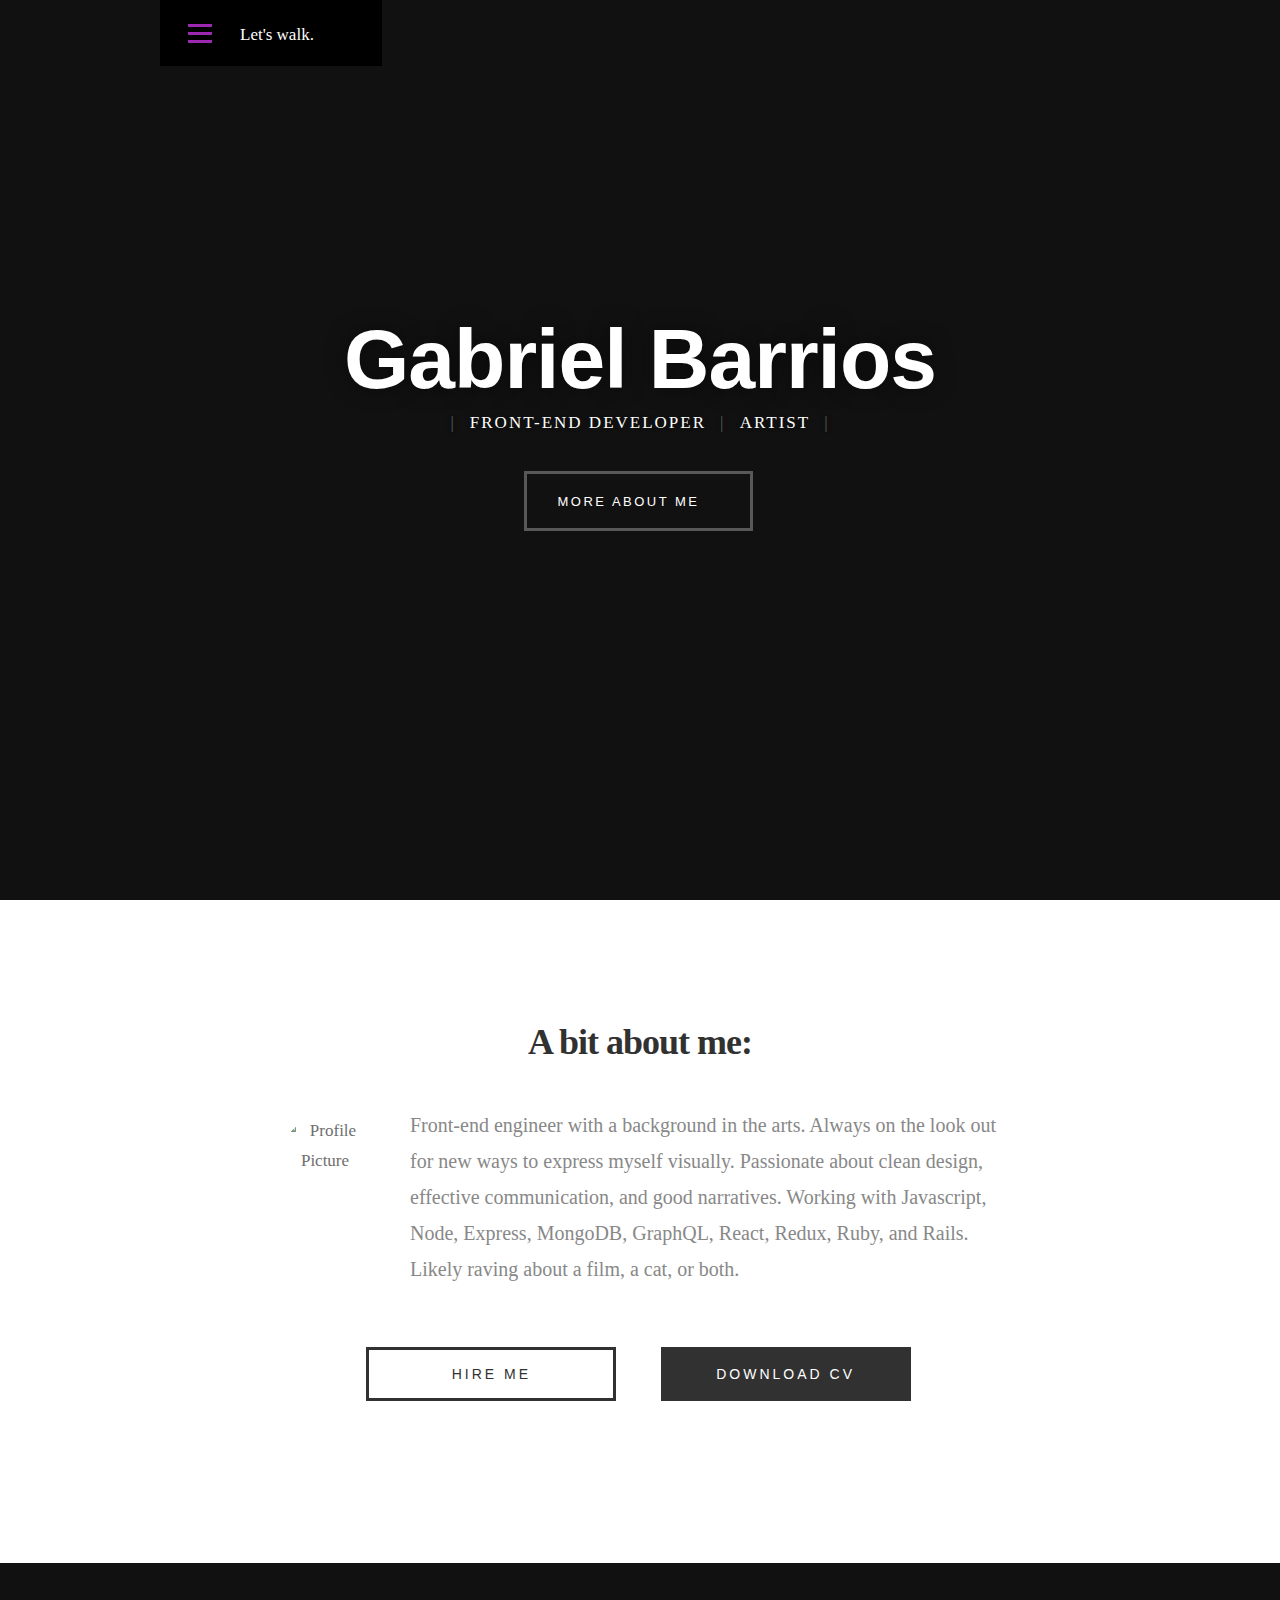
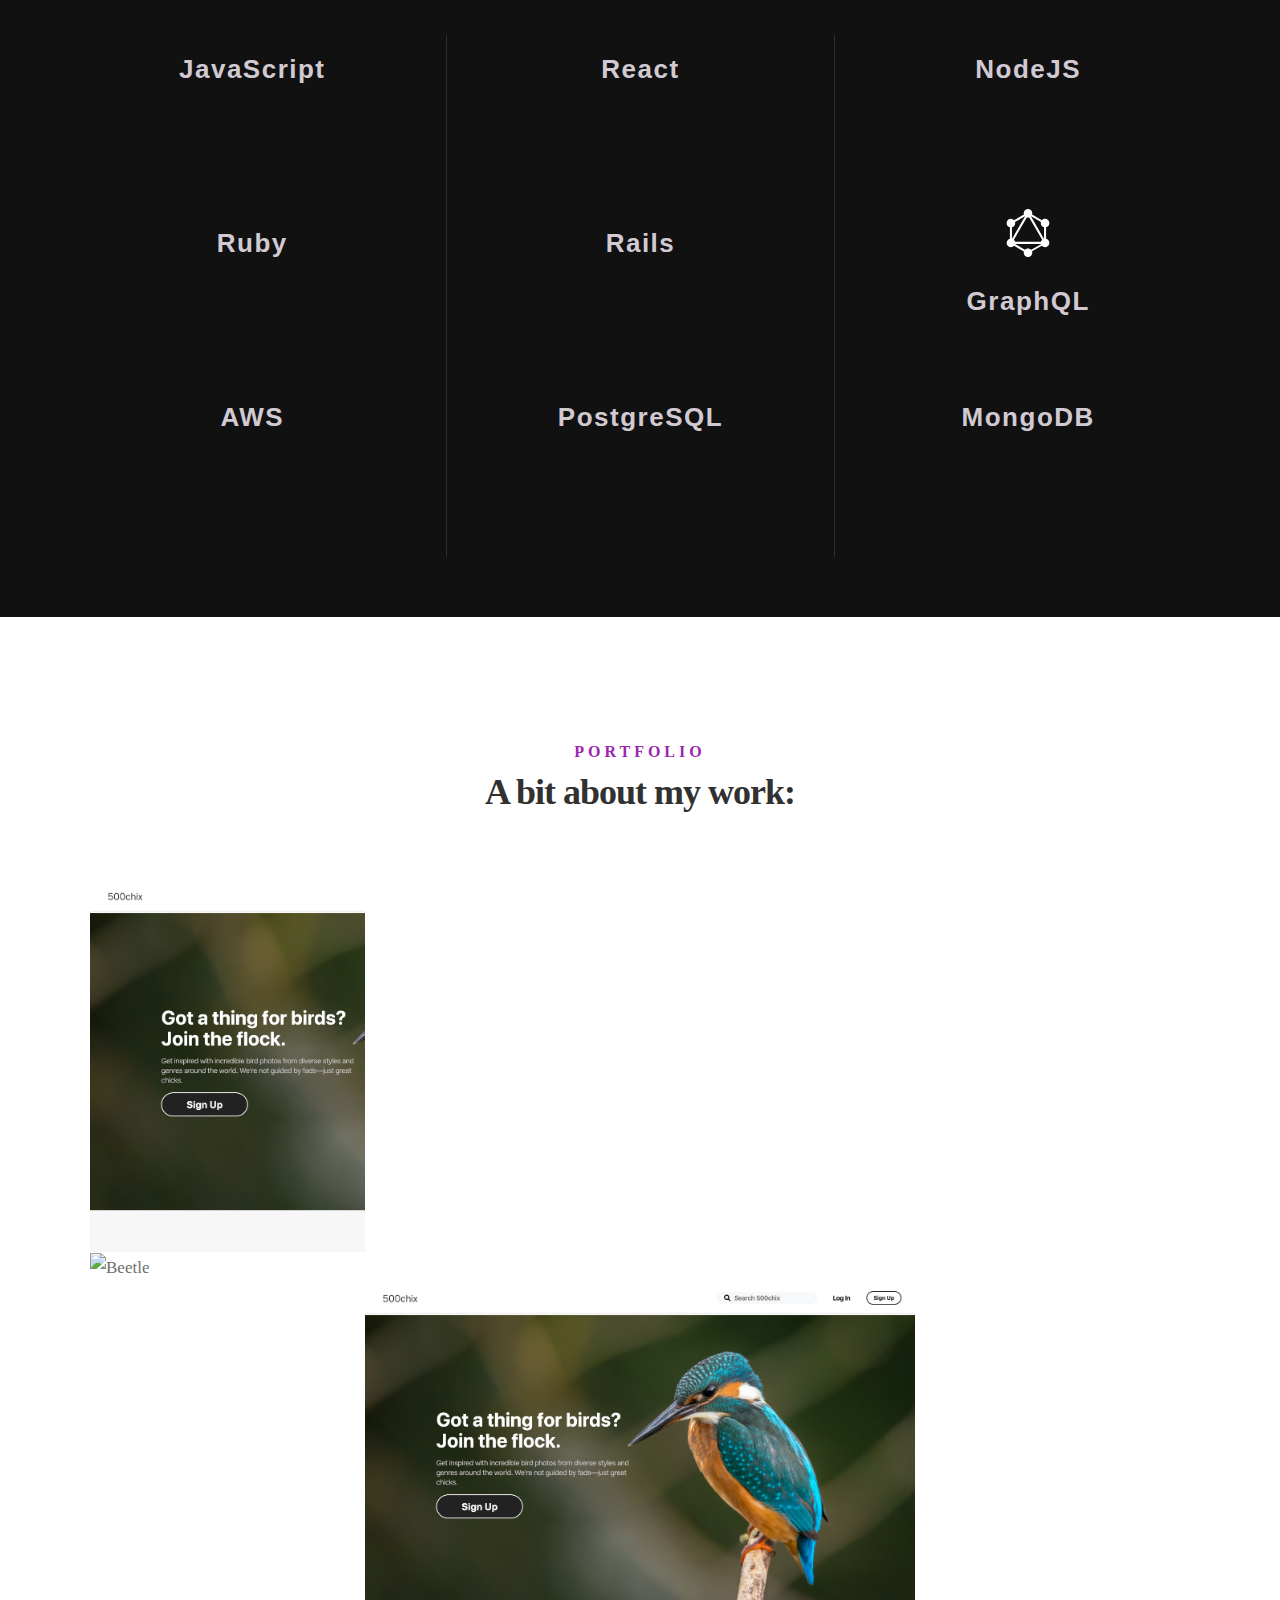
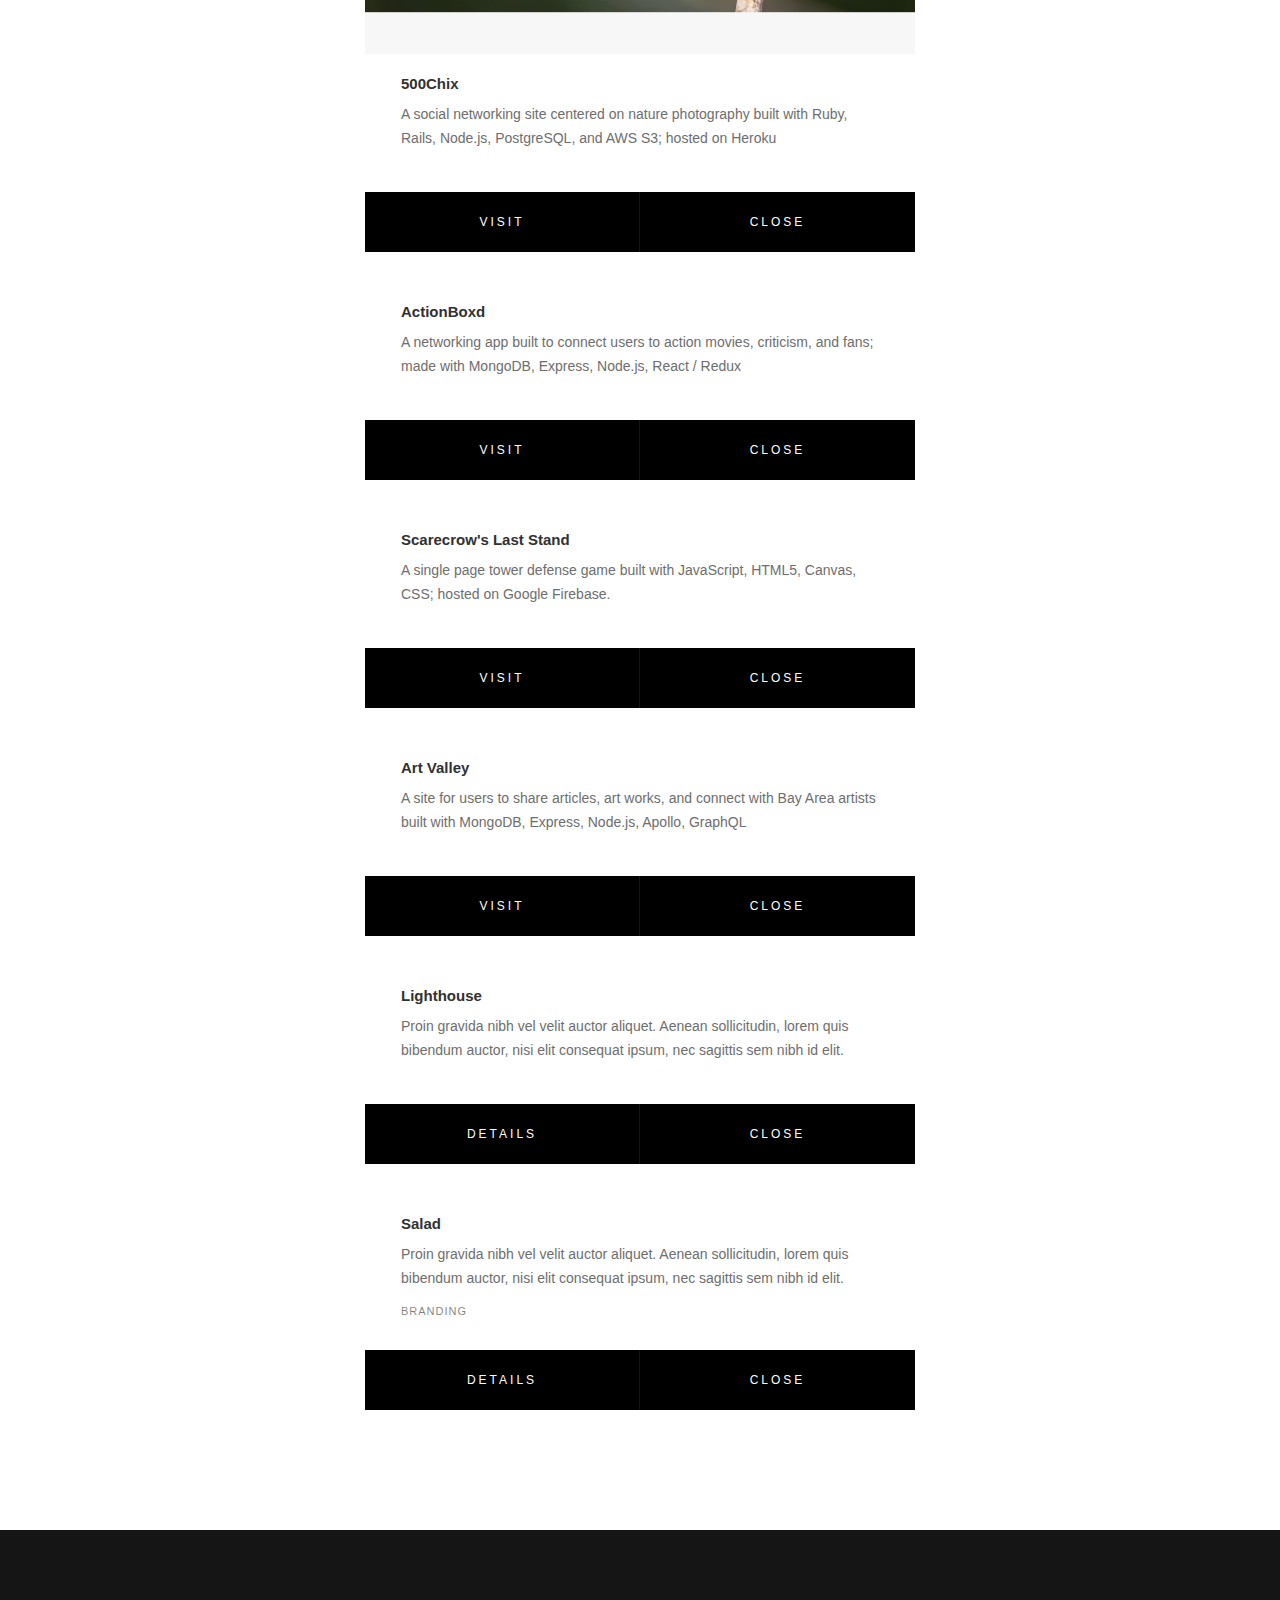
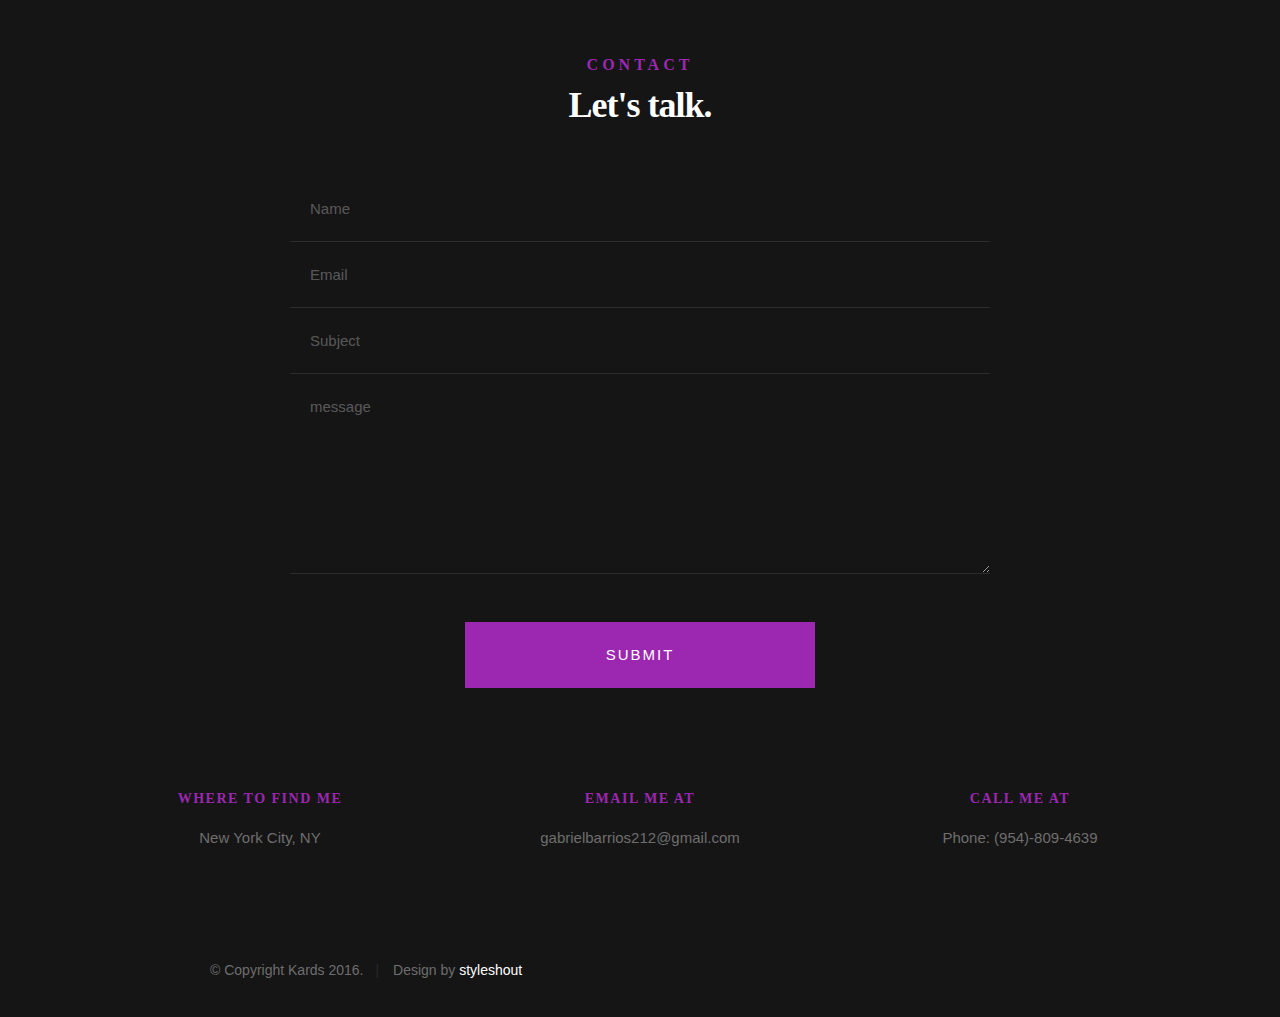
==== commit 1239a8dd: "Add to contact form" ====
--- a/index.html
+++ b/index.html
@@ -431,52 +431,139 @@
 	               </div>
 	        		</div> <!-- /folio-item -->
 
-	            <div class="bgrid folio-item">
-	               <div class="item-wrap">
-	               	<img src="images/portfolio/js.png"alt="Clouds">
-	                  <a href="#modal-03" class="overlay">             		                  
-	                     <div class="folio-item-table">
-	                     	<div class="folio-item-cell">
-	                     		<h3 class="folio-title">Scarecrow's Last Stand</h3>	     					    
-		     					    	<span class="folio-types">
-		     					       	  A JavaScript game
-		     					      </span>		     		
-		     					   </div> 	                      	
-	                     </div>                    
-	                  </a>
-	               </div>
-	        		</div> <!-- /folio-item -->
-
-	            <div class="bgrid folio-item">
-	               <div class="item-wrap">
-	               	<img src="images/portfolio/av.png" alt="Beetle">
-	                  <a href="#modal-04" class="overlay">                  	                 
-	                     <div class="folio-item-table">
-	                     	<div class="folio-item-cell">
-	                     		<h3 class="folio-title">Art Valley</h3>	     					    
-		     					    	<span class="folio-types">
-		     					       	  A place for art
-		     					      </span>		     		
+					
+					<div class="bgrid folio-item">
+						<div class="item-wrap">
+							<img src="images/portfolio/av.png" alt="Beetle">
+							<a href="#modal-04" class="overlay">                  	                 
+								<div class="folio-item-table">
+									<div class="folio-item-cell">
+										<h3 class="folio-title">Art Valley</h3>	     					    
+										<span class="folio-types">
+											A place for art
+										</span>		     		
 		     					   </div>  	                      	
-	                     </div>                    
-	                  </a>
-	               </div>
+								</div>                    
+							</a>
+						</div>
 	        		</div> <!-- /folio-item -->     
-
+					
+					<div class="bgrid folio-item">
+					   <div class="item-wrap">
+						   <img src="images/portfolio/js.png"alt="Clouds">
+						  <a href="#modal-03" class="overlay">             		                  
+							 <div class="folio-item-table">
+								 <div class="folio-item-cell">
+									 <h3 class="folio-title">Scarecrow's Last Stand</h3>	     					    
+											 <span class="folio-types">
+												  A JavaScript game
+										   </span>		     		
+										</div> 	                      	
+							 </div>                    
+						  </a>
+					   </div>
+						</div> <!-- /folio-item -->
 
 	            <!-- modal popups - begin
 	            ============================================================= -->
 	            <div id="modal-01" class="popup-modal slider mfp-hide">	
 
 				     	<div class="media">
-				     		<img src="images/portfolio/modals/m-liberty.jpg" alt="" />
+				     		<img src="images/portfolio/fs.png" alt="" />
 				     	</div>      	
 
 					   <div class="description-box">
-					      <h4>Liberty</h4>		      
+					      <h4>500Chix</h4>		      
+					      <p>A social networking site centered on nature photography built with Ruby, Rails, Node.js, PostgreSQL, and AWS S3; hosted
+						on Heroku
+</p>
+
+					      <div class="categories"></div>			               
+					   </div>
+
+			         <div class="link-box">
+			            <a href="https://app500chix.herokuapp.com/#/">Visit</a>
+					      <a href="#" class="popup-modal-dismiss">Close</a>
+			         </div>		      
+
+				   </div> <!-- /modal-01 -->
+
+				   <div id="modal-02" class="popup-modal slider mfp-hide">	
+
+				     	<div class="media">
+				     		<img src="images/portfolio/ab.png" alt="" />
+				     	</div>      	
+
+					   <div class="description-box">
+					      <h4>ActionBoxd</h4>		      
+					      <p>A networking app built to connect users to action movies, criticism, and fans; made with MongoDB, Express, Node.js,
+						React / Redux</p>
+
+					      <div class="categories"></div>			               
+					   </div>
+
+			         <div class="link-box">
+			            <a href="https://actionboxd.herokuapp.com/#/">Visit</a>
+					      <a href="#" class="popup-modal-dismiss">Close</a>
+			         </div>		      
+
+				   </div> <!-- /modal-02 -->
+
+				   <div id="modal-03" class="popup-modal slider mfp-hide">	
+
+				     	<div class="media">
+				     		<img src="images/portfolio/js.png" alt="" />
+				     	</div>      	
+
+					   <div class="description-box">
+					      <h4>Scarecrow's Last Stand</h4>		      
+					      <p>A single page tower defense game built with JavaScript, HTML5, Canvas, CSS; hosted on Google Firebase.
+
+</p>
+
+					      <div class="categories"></div>			               
+					   </div>
+
+			         <div class="link-box">
+			            <a href="https://scarecrows-last-stand.firebaseapp.com/">Visit</a>
+					      <a href="#" class="popup-modal-dismiss">Close</a>
+			         </div>		      
+
+				   </div> <!-- /modal-03 -->
+
+				   <div id="modal-04" class="popup-modal slider mfp-hide">	
+
+				     	<div class="media">
+				     		<img src="images/portfolio/av.png" alt="" />
+				     	</div>      	
+
+					   <div class="description-box">
+					      <h4>Art Valley</h4>		      
+					      <p>A site for users to share articles, art works, and connect with Bay Area artists built with MongoDB, Express, Node.js,
+						Apollo, GraphQL
+</p>
+
+					      <div class="categories"></div>			               
+					   </div>
+
+			         <div class="link-box">
+			            <a href="https://art-valley.herokuapp.com/#/">Visit</a>
+					      <a href="#" class="popup-modal-dismiss">Close</a>
+			         </div>		      
+
+				   </div> <!-- /modal-04 -->
+
+				   <div id="modal-05" class="popup-modal slider mfp-hide">	
+
+				     	<div class="media">
+				     		<img src="images/portfolio/modals/m-lighthouse.jpg" alt="" />
+				     	</div>      	
+
+					   <div class="description-box">
+					      <h4>Lighthouse</h4>		      
 					      <p>Proin gravida nibh vel velit auctor aliquet. Aenean sollicitudin, lorem quis bibendum auctor, nisi elit consequat ipsum, nec sagittis sem nibh id elit.</p>
 
-					      <div class="categories">Web Development</div>			               
+					      <div class="categories"></div>			               
 					   </div>
 
 			         <div class="link-box">
@@ -484,19 +571,19 @@
 					      <a href="#" class="popup-modal-dismiss">Close</a>
 			         </div>		      
 
-				   </div> <!-- /modal-01 -->
-
-				   <div id="modal-02" class="popup-modal slider mfp-hide">	
+				   </div> <!-- /modal-05 -->
+
+				   <div id="modal-06" class="popup-modal slider mfp-hide">	
 
 				     	<div class="media">
-				     		<img src="images/portfolio/modals/m-shutterbug.jpg" alt="" />
+				     		<img src="images/portfolio/modals/m-salad.jpg" alt="" />
 				     	</div>      	
 
 					   <div class="description-box">
-					      <h4>Shutterbug</h4>		      
+					      <h4>Salad</h4>		      
 					      <p>Proin gravida nibh vel velit auctor aliquet. Aenean sollicitudin, lorem quis bibendum auctor, nisi elit consequat ipsum, nec sagittis sem nibh id elit.</p>
 
-					      <div class="categories">Web Design</div>			               
+					      <div class="categories">Branding</div>			               
 					   </div>
 
 			         <div class="link-box">
@@ -504,86 +591,6 @@
 					      <a href="#" class="popup-modal-dismiss">Close</a>
 			         </div>		      
 
-				   </div> <!-- /modal-02 -->
-
-				   <div id="modal-03" class="popup-modal slider mfp-hide">	
-
-				     	<div class="media">
-				     		<img src="images/portfolio/modals/m-clouds.jpg" alt="" />
-				     	</div>      	
-
-					   <div class="description-box">
-					      <h4>Clouds</h4>		      
-					      <p>Proin gravida nibh vel velit auctor aliquet. Aenean sollicitudin, lorem quis bibendum auctor, nisi elit consequat ipsum, nec sagittis sem nibh id elit.</p>
-
-					      <div class="categories">Web Design</div>			               
-					   </div>
-
-			         <div class="link-box">
-			            <a href="http://www.behance.net">Details</a>
-					      <a href="#" class="popup-modal-dismiss">Close</a>
-			         </div>		      
-
-				   </div> <!-- /modal-03 -->
-
-				   <div id="modal-04" class="popup-modal slider mfp-hide">	
-
-				     	<div class="media">
-				     		<img src="images/portfolio/modals/m-beetle.jpg" alt="" />
-				     	</div>      	
-
-					   <div class="description-box">
-					      <h4>Beetle</h4>		      
-					      <p>Proin gravida nibh vel velit auctor aliquet. Aenean sollicitudin, lorem quis bibendum auctor, nisi elit consequat ipsum, nec sagittis sem nibh id elit.</p>
-
-					      <div class="categories">Branding</div>			               
-					   </div>
-
-			         <div class="link-box">
-			            <a href="http://www.behance.net">Details</a>
-					      <a href="#" class="popup-modal-dismiss">Close</a>
-			         </div>		      
-
-				   </div> <!-- /modal-04 -->
-
-				   <div id="modal-05" class="popup-modal slider mfp-hide">	
-
-				     	<div class="media">
-				     		<img src="images/portfolio/modals/m-lighthouse.jpg" alt="" />
-				     	</div>      	
-
-					   <div class="description-box">
-					      <h4>Lighthouse</h4>		      
-					      <p>Proin gravida nibh vel velit auctor aliquet. Aenean sollicitudin, lorem quis bibendum auctor, nisi elit consequat ipsum, nec sagittis sem nibh id elit.</p>
-
-					      <div class="categories">Web Development</div>			               
-					   </div>
-
-			         <div class="link-box">
-			            <a href="http://www.behance.net">Details</a>
-					      <a href="#" class="popup-modal-dismiss">Close</a>
-			         </div>		      
-
-				   </div> <!-- /modal-05 -->
-
-				   <div id="modal-06" class="popup-modal slider mfp-hide">	
-
-				     	<div class="media">
-				     		<img src="images/portfolio/modals/m-salad.jpg" alt="" />
-				     	</div>      	
-
-					   <div class="description-box">
-					      <h4>Salad</h4>		      
-					      <p>Proin gravida nibh vel velit auctor aliquet. Aenean sollicitudin, lorem quis bibendum auctor, nisi elit consequat ipsum, nec sagittis sem nibh id elit.</p>
-
-					      <div class="categories">Branding</div>			               
-					   </div>
-
-			         <div class="link-box">
-			            <a href="http://www.behance.net">Details</a>
-					      <a href="#" class="popup-modal-dismiss">Close</a>
-			         </div>		      
-
 				   </div> <!-- /modal-06 -->
 
 
@@ -620,8 +627,9 @@
 
    		<div class="col-twelve">
 
-            <!-- form -->
-            <form name="contactForm" id="contactForm" method="post" action="">
+			<!-- form -->
+			<form name="contactForm" id="contactForm" method="post">
+            <!-- <form name="contactForm" id="contactForm" method="post" action="mailto:gabrielbarrios212@gmail.com" enctype=plain/text > -->
       			<fieldset>
 
                   <div class="form-field">
--- a/css/main.css
+++ b/css/main.css
@@ -90,7 +90,7 @@
 	transition: all 0.3s ease-in-out;
 }
 a:hover, a:focus, a:active {
-	color: #FF0077;
+	color: #9c27b0;
 	outline: 0;
 }
 
@@ -301,7 +301,7 @@
 	width: 8px;
 	height: 8px;
 	border-radius: 50%;
-	background: #FF0077;
+	background: #9c27b0;
 	position: absolute;
 	left: -17px;
 	top: 11px;
@@ -309,7 +309,7 @@
 }
 dt {
 	margin: 0;
-	color: #FF0077;
+	color: #9c27b0;
 }
 dd {
 	margin: 0 0 0 2rem;
@@ -429,7 +429,7 @@
 	display: none;
 }
 .pace .pace-progress {
-	background: #FF0077;
+	background: #9c27b0;
 	position: fixed;
 	z-index: 900;
 	top: 0;
@@ -472,7 +472,7 @@
 	border-top: 11px solid rgba(255, 255, 255, 0.1);
 	border-right: 11px solid rgba(255, 255, 255, 0.1);
 	border-bottom: 11px solid rgba(255, 255, 255, 0.1);
-	border-left: 11px solid #FF0077;
+	border-left: 11px solid #9c27b0;
 	-webkit-animation: load 1.1s infinite linear;
 	animation: load 1.1s infinite linear;
 	display: block;
@@ -594,8 +594,8 @@
 input[type="password"]:focus,
 textarea:focus,
 select:focus {
-	color: #cc005f;
-	border-bottom: 1px solid #FF0077;
+	color: #8e0098;
+	border-bottom: 1px solid #9c27b0;
 }
 label, legend {
 	font-family: "poppins-bold", sans-serif;
@@ -736,8 +736,8 @@
 	line-height: 5.4rem !important;
 }
 button.stroke:hover, .button.stroke:hover {
-	border: 3px solid #FF0077;
-	color: #FF0077;
+	border: 3px solid #9c27b0;
+	color: #9c27b0;
 }
 button::-moz-focus-inner, input::-moz-focus-inner {
 	border: 0;
@@ -925,7 +925,7 @@
 	color: #252525;
 }
 .stats-tabs li a:hover {
-	color: #FF0077;
+	color: #9c27b0;
 }
 .stats-tabs li a em {
 	display: block;
@@ -1041,7 +1041,7 @@
 	margin-bottom: 1.2rem;
 }
 .section-intro h5 {
-	color: #FF0077;
+	color: #9c27b0;
 	font-size: 1.6rem;
 	line-height: 1.875;
 	margin-bottom: 0.3rem;
@@ -1142,7 +1142,7 @@
 }
 .menu-toggle span {
 	display: block;
-	background-color: #FF0077;
+	background-color: #9c27b0;
 	width: 24px;
 	height: 3px;
 	margin-top: -1.5px;
@@ -1200,7 +1200,7 @@
 	background-color: rgba(255, 0, 119, 0);
 }
 .menu-toggle.is-clicked span::before, .menu-toggle.is-clicked span::after {
-	background-color: #ff0077;
+	background-color: #9c27b0;
 	-moz-transition-delay: 0s, 0.2s;
 	-o-transition-delay: 0s, 0.2s;
 	-webkit-transition-delay: 0s, 0.2s;
@@ -1256,12 +1256,12 @@
 	border: none;
 }
 .main-navigation li a:hover {
-	color: #FF0077;
+	color: #9c27b0;
 	padding-left: 1rem;
 }
 .main-navigation li.current > a {
 	background: none;
-	color: #FF0077;
+	color: #9c27b0;
 }
 
 /**
@@ -1342,7 +1342,7 @@
 	text-shadow: 0 0 20px rgba(0, 0, 0, 0.5);
 }
 .intro-content h5 {
-	color: #cc005f;
+	color: #8e0098;
 	font-family: "poppins-bold", sans-serif;
 	font-size: 2.3rem;
 	line-height: 1.565;
@@ -1389,7 +1389,7 @@
 	letter-spacing: .25rem;
 }
 .intro-content .button:hover, .intro-content .button:focus {
-	border-color: #cc005f;
+	border-color: #8e0098;
 }
 .intro-content .button::after {
 	display: inline-block;
@@ -1421,7 +1421,7 @@
 	color: #FFFFFF;
 }
 .intro-social li a:hover, .intro-social li a:focus {
-	color: #cc005f;
+	color: #8e0098;
 }
 
 /**
@@ -1634,7 +1634,7 @@
 	text-align: center;
 }
 #resume .resume-header h2 {
-	color: #FF0077;
+	color: #9c27b0;
 }
 
 #resume .resume-timeline {
@@ -1961,7 +1961,7 @@
 	border-right: 1px solid rgba(200, 200, 200, 0.1);
 }
 .popup-modal .link-box a:hover {
-	background: #cc005f;
+	background: #8e0098;
 	border: none;
 }
 @media only screen and (max-width:600px) {
@@ -2127,7 +2127,7 @@
 	color: white;
 }
 #services .section-intro h5 {
-	color: #FF0077;
+	color: #9c27b0;
 }
 #services .section-intro p {
 	color: rgba(255, 255, 255, 0.7);
@@ -2149,7 +2149,7 @@
 }
 .services-list .icon i {
 	font-size: 5.4rem;
-	color: #FF0077;
+	color: #9c27b0;
 }
 .services-list h3 {
 	color: #FFFFFF;
@@ -2177,7 +2177,7 @@
 	background: #FFFFFF;
 }
 .owl-theme .owl-controls .owl-page.active span {
-	background: #FF0077;
+	background: #9c27b0;
 }
 
 
@@ -2188,7 +2188,7 @@
  * ------------------------------------------------------------------- 
  */
 #stats {
-	background: #990047;
+	background: #111111;
 	padding-top: 7.2rem;
 	padding-bottom: 6rem;
 	text-align: center;
@@ -2197,7 +2197,7 @@
 	max-width: 1440px;
 }
 #stats .stat {
-	/* border-left: 1px solid rgba(255, 255, 255, 0.12); */
+	/* border-left: 1px solid rgb(182, 0, 215); */
 	min-height: 17.4rem;
 }
 #stats .stat:first-child {
@@ -2236,7 +2236,7 @@
  */
 @media only screen and (max-width:1024px) {
 	#stats .stat:nth-child(n) {
-		border-left: 1px solid rgba(255, 255, 255, 0.12);
+		border-left: 1px solid rgb(182, 0, 215);
 		padding-bottom: 1.5rem;
 	}
 	#stats .stat:nth-child(3n+1) {
@@ -2245,7 +2245,7 @@
 }
 @media only screen and (max-width:768px) {
 	#stats .stat:nth-child(n) {
-		border-left: 1px solid rgba(255, 255, 255, 0.12);
+		border-left: 1px solid rgb(182, 0, 215);
 	}
 	#stats .stat:nth-child(2n+1) {
 		border: none;
@@ -2273,7 +2273,7 @@
 	color: white;
 }
 #contact .section-intro h5 {
-	color: #FF0077;
+	color: #9c27b0;
 }
 #contact .section-intro p {
 	color: rgba(255, 255, 255, 0.7);
@@ -2326,7 +2326,7 @@
 	padding: 0 2rem;
 	margin: 0;
 	color: #FFFFFF;
-	background: #FF0077;
+	background: #9c27b0;
 }
 #contact form .form-field label::after {
 	position: absolute;
@@ -2335,7 +2335,7 @@
 	margin-top: -6px;
 	border-top: 5px solid transparent;
 	border-bottom: 5px solid transparent;
-	border-right: 5px solid #FF0077;
+	border-right: 5px solid #9c27b0;
 	content: "";
 }
 #contact input[type="text"],
@@ -2357,7 +2357,7 @@
 #contact input[type="text"]:focus,
 #contact input[type="password"]:focus,
 #contact input[type="email"]:focus {
-	border-color: #FF0077;
+	border-color: #9c27b0;
 	color: #FFFFFF;
 }
 #contact textarea {
@@ -2365,7 +2365,7 @@
 	padding: 1.8rem 2rem;
 }
 #contact textarea:focus {
-	border-color: #FF0077;
+	border-color: #9c27b0;
 	color: #FFFFFF;
 }
 #contact button.submitform {
@@ -2375,13 +2375,14 @@
 	height: 6.6rem;
 	line-height: 6.6rem;
 	padding: 0 3rem;
+	margin: 0 auto;
 	margin-top: 4.8rem;
-	width: 100%;
-	background: #FF0077;
+	width: 50%;
+	background: #9c27b0;
 	color: #FFFFFF;
 }
 #contact button.submitform:hover, #contact button.submitform:focus {
-	background: #cc005f;
+	background: #8e0098;
 }
 #message-warning, #message-success {
 	display: none;
@@ -2395,7 +2396,7 @@
 	color: #fa0003;
 }
 #message-success {
-	color: #FF0077;
+	color: #9c27b0;
 }
 #message-warning i, #message-success i {
 	margin-right: 10px;
@@ -2440,7 +2441,7 @@
 	color: #FFFFFF;
 }
 .contact-info h5 {
-	color: #FF0077;
+	color: #9c27b0;
 }
 
 /**
@@ -2514,7 +2515,7 @@
 	color: #FFFFFF;
 }
 footer a:hover, footer a:focus {
-	color: #FF0077;
+	color: #9c27b0;
 }
 footer .row {
 	max-width: 900px;
@@ -2593,7 +2594,7 @@
 	width: 6rem;
 	line-height: 6.6rem;
 	text-align: center;
-	background: #cc005f;
+	background: #8e0098;
 	color: #FFFFFF;
 	text-align: center;
 	text-transform: uppercase;
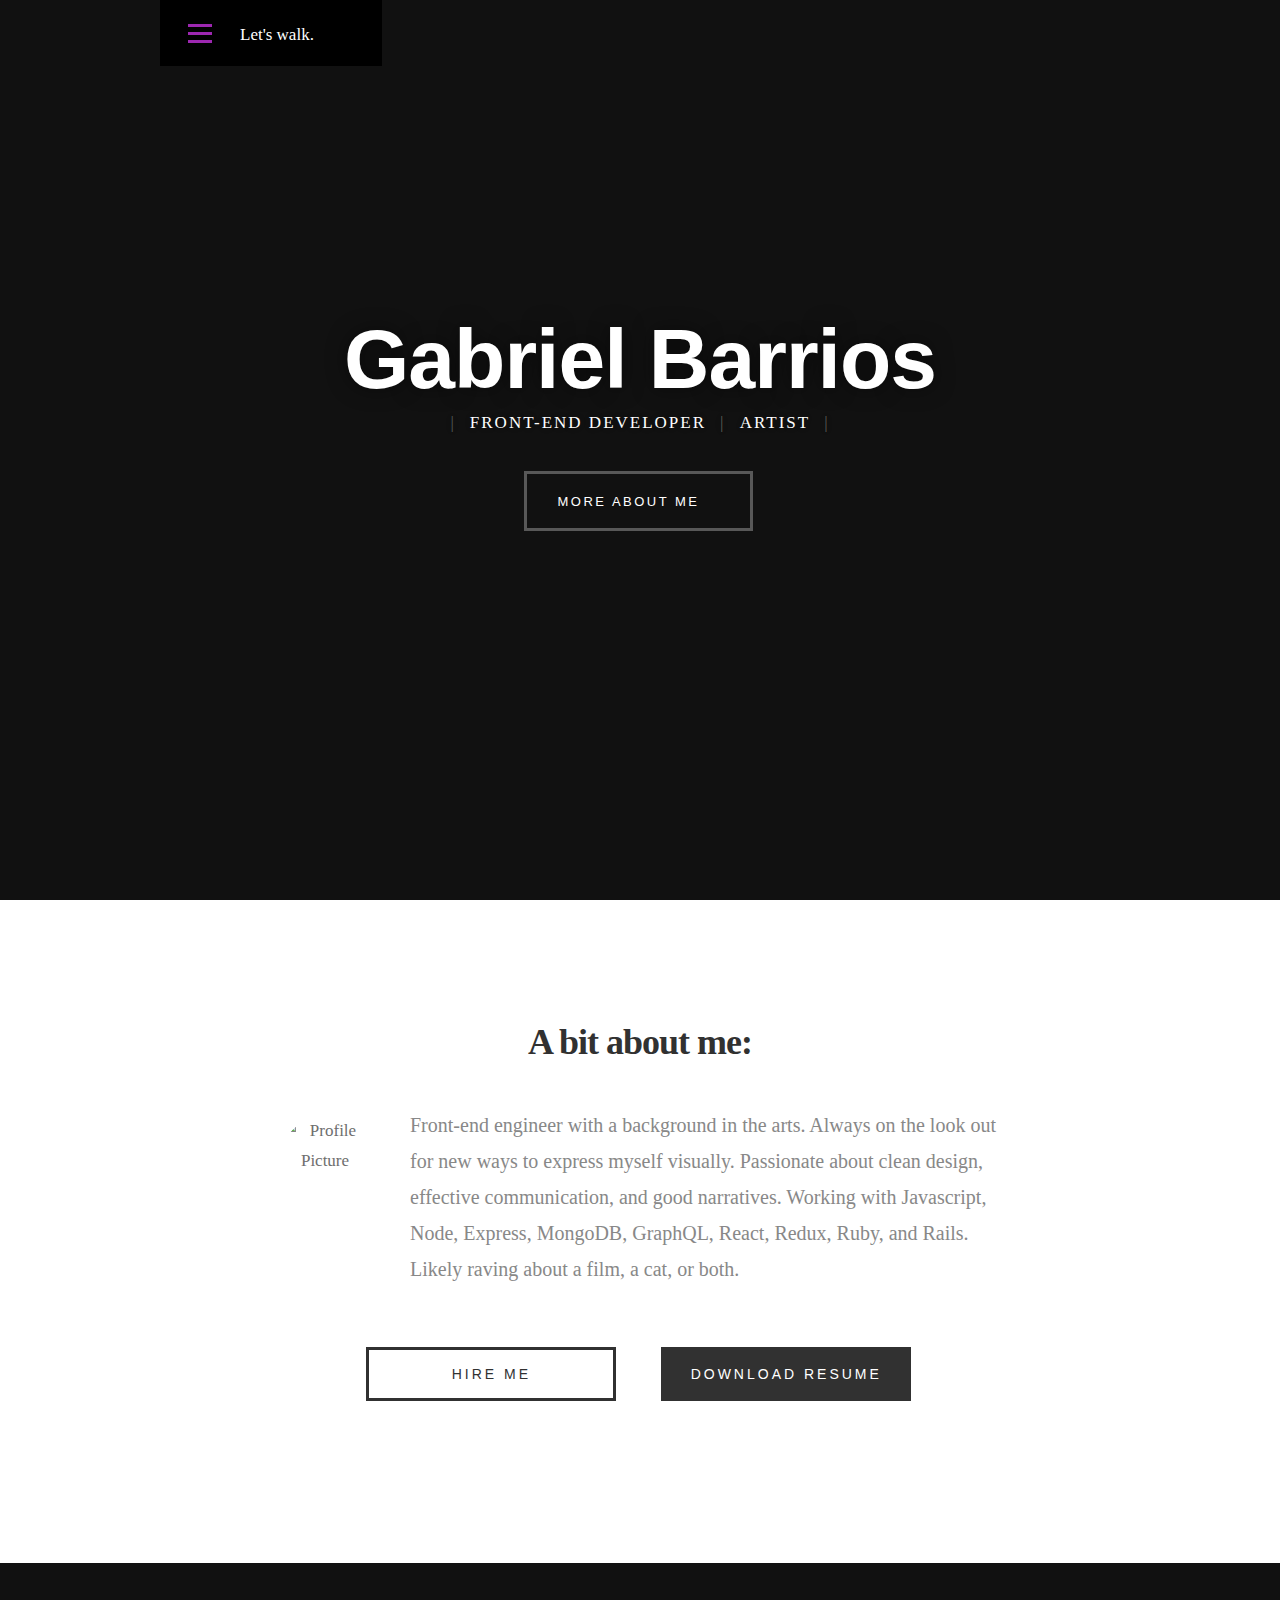
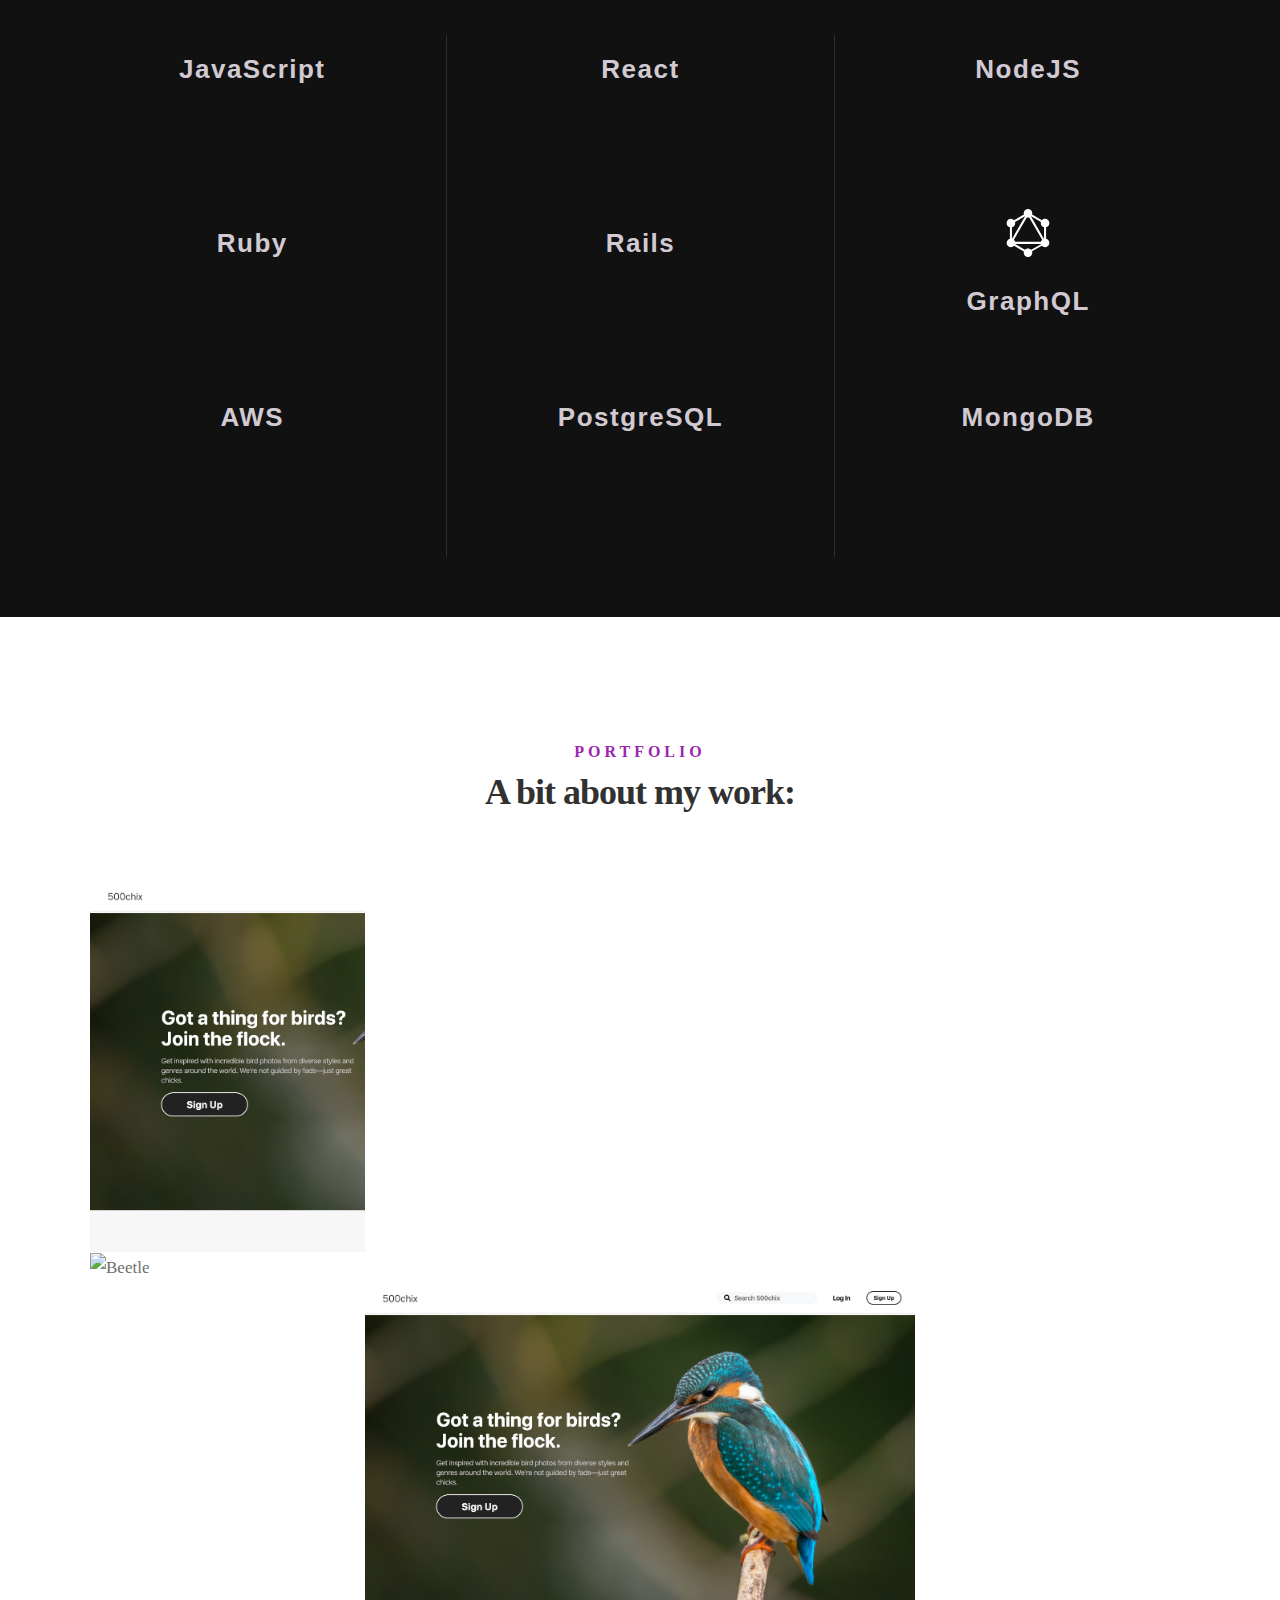
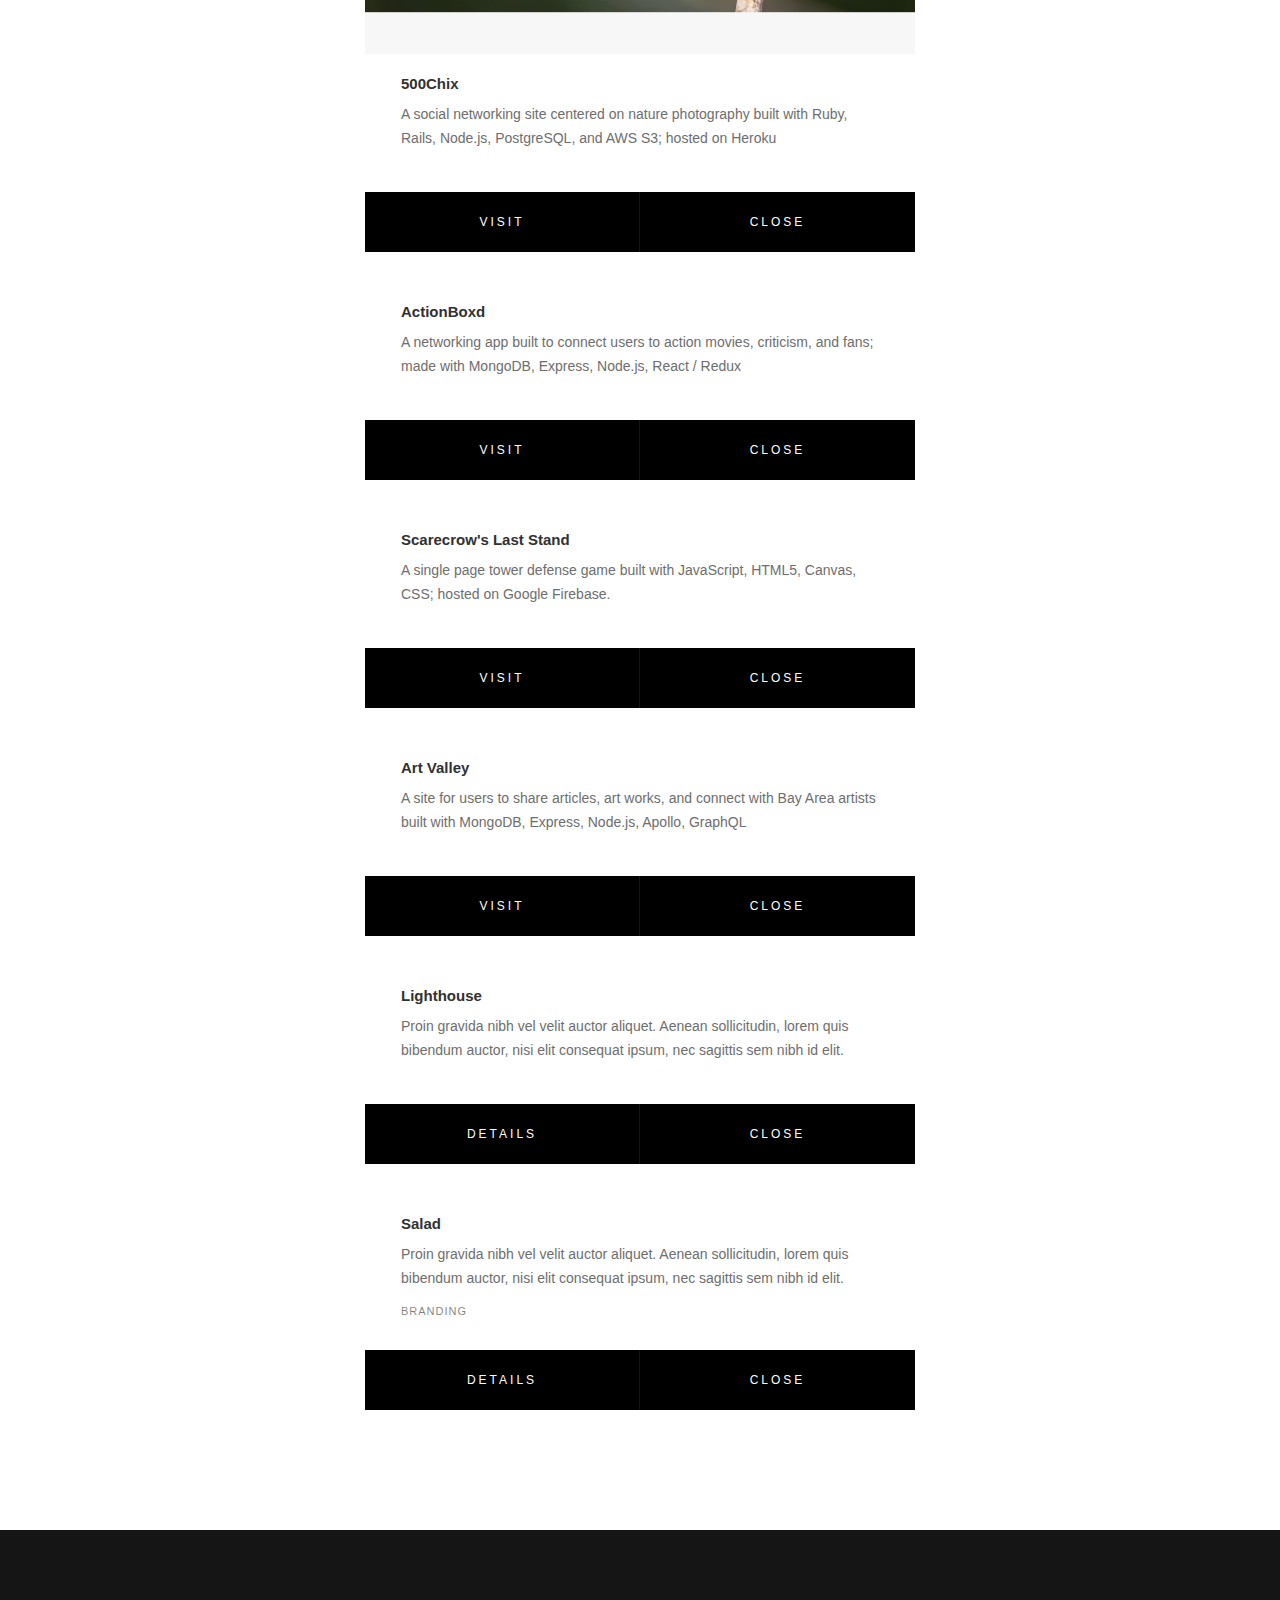
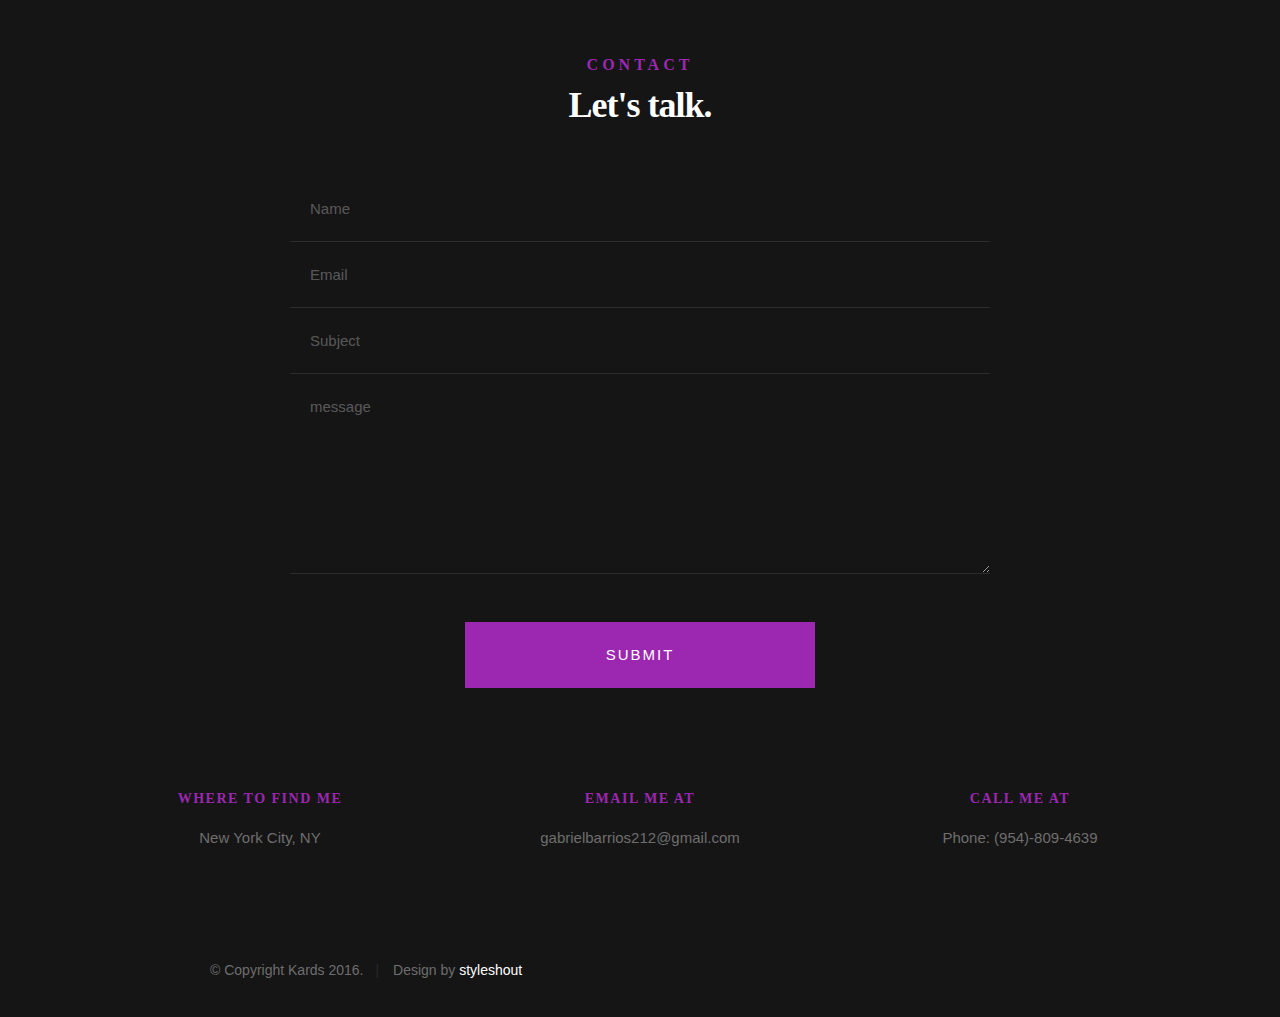
==== commit 59cc3b59: "Resolve email" ====
--- a/index.html
+++ b/index.html
@@ -182,7 +182,7 @@
    	<div class="row button-section">
    		<div class="col-twelve">
    			<a href="#contact" title="Hire Me" class="button stroke smoothscroll">Hire Me</a>
-   			<a href="#" title="Download CV" class="button button-primary">Download CV</a>
+   			<a href="/images/Barrios_Gabriel_Resume.pdf" title="Download CV" class="button button-primary">Download Resume</a>
    		</div>   		
    	</div>
 
@@ -628,7 +628,7 @@
    		<div class="col-twelve">
 
 			<!-- form -->
-			<form name="contactForm" id="contactForm" method="post">
+			<form name="contactForm" id="contactForm" method="POST" action="https://formspree.io/mrgbyped">
             <!-- <form name="contactForm" id="contactForm" method="post" action="mailto:gabrielbarrios212@gmail.com" enctype=plain/text > -->
       			<fieldset>
 
@@ -645,7 +645,7 @@
 	                 	<textarea name="contactMessage" id="contactMessage" placeholder="message" rows="10" cols="50" required=""></textarea>
 	               </div>                      
                  <div class="form-field">
-                     <button class="submitform">Submit</button>
+                     <button id="my-form-button" type="submit" class="submitform">Submit</button>
                      <div id="submit-loader">
                         <div class="text-loader">Sending...</div>                             
        				      <div class="s-loader">
@@ -656,7 +656,8 @@
 							</div>
                   </div>
 
-      			</fieldset>
+				  </fieldset>
+				  <p id="my-form-status"></p>
       		</form> <!-- Form End -->
 
             <!-- contact-warning -->
@@ -761,6 +762,54 @@
    <script src="js/plugins.js"></script>
    <script src="js/main.js"></script>
 
+   <!-- <script>
+	window.addEventListener("DOMContentLoaded", function () {
+
+		// get the form elements defined in your form HTML above
+
+		var form = document.getElementById("contactForm");
+		var button = document.getElementById("my-form-button");
+		var status = document.getElementById("my-form-status");
+
+		// Success and Error functions for after the form is submitted
+
+		function success() {
+			form.reset();
+			button.style = "display: none ";
+			status.innerHTML = "Thanks!";
+		}
+
+		function error() {
+			status.innerHTML = "Oops! There was a problem.";
+		}
+
+		// handle the form submission event
+
+		form.addEventListener("submit", function (ev) {
+			ev.preventDefault();
+			var data = new FormData(form);
+			ajax(form.method, form.action, data, success, error);
+		});
+	});
+
+	// helper function for sending an AJAX request
+
+	function ajax(method, url, data, success, error) {
+		var xhr = new XMLHttpRequest();
+		xhr.open(method, url);
+		xhr.setRequestHeader("Accept", "application/json");
+		xhr.onreadystatechange = function () {
+			if (xhr.readyState !== XMLHttpRequest.DONE) return;
+			if (xhr.status === 200) {
+				success(xhr.response, xhr.responseType);
+			} else {
+				error(xhr.status, xhr.response, xhr.responseType);
+			}
+		};
+		xhr.send(data);
+	}
+</script> -->
+
 </body>
 
 </html>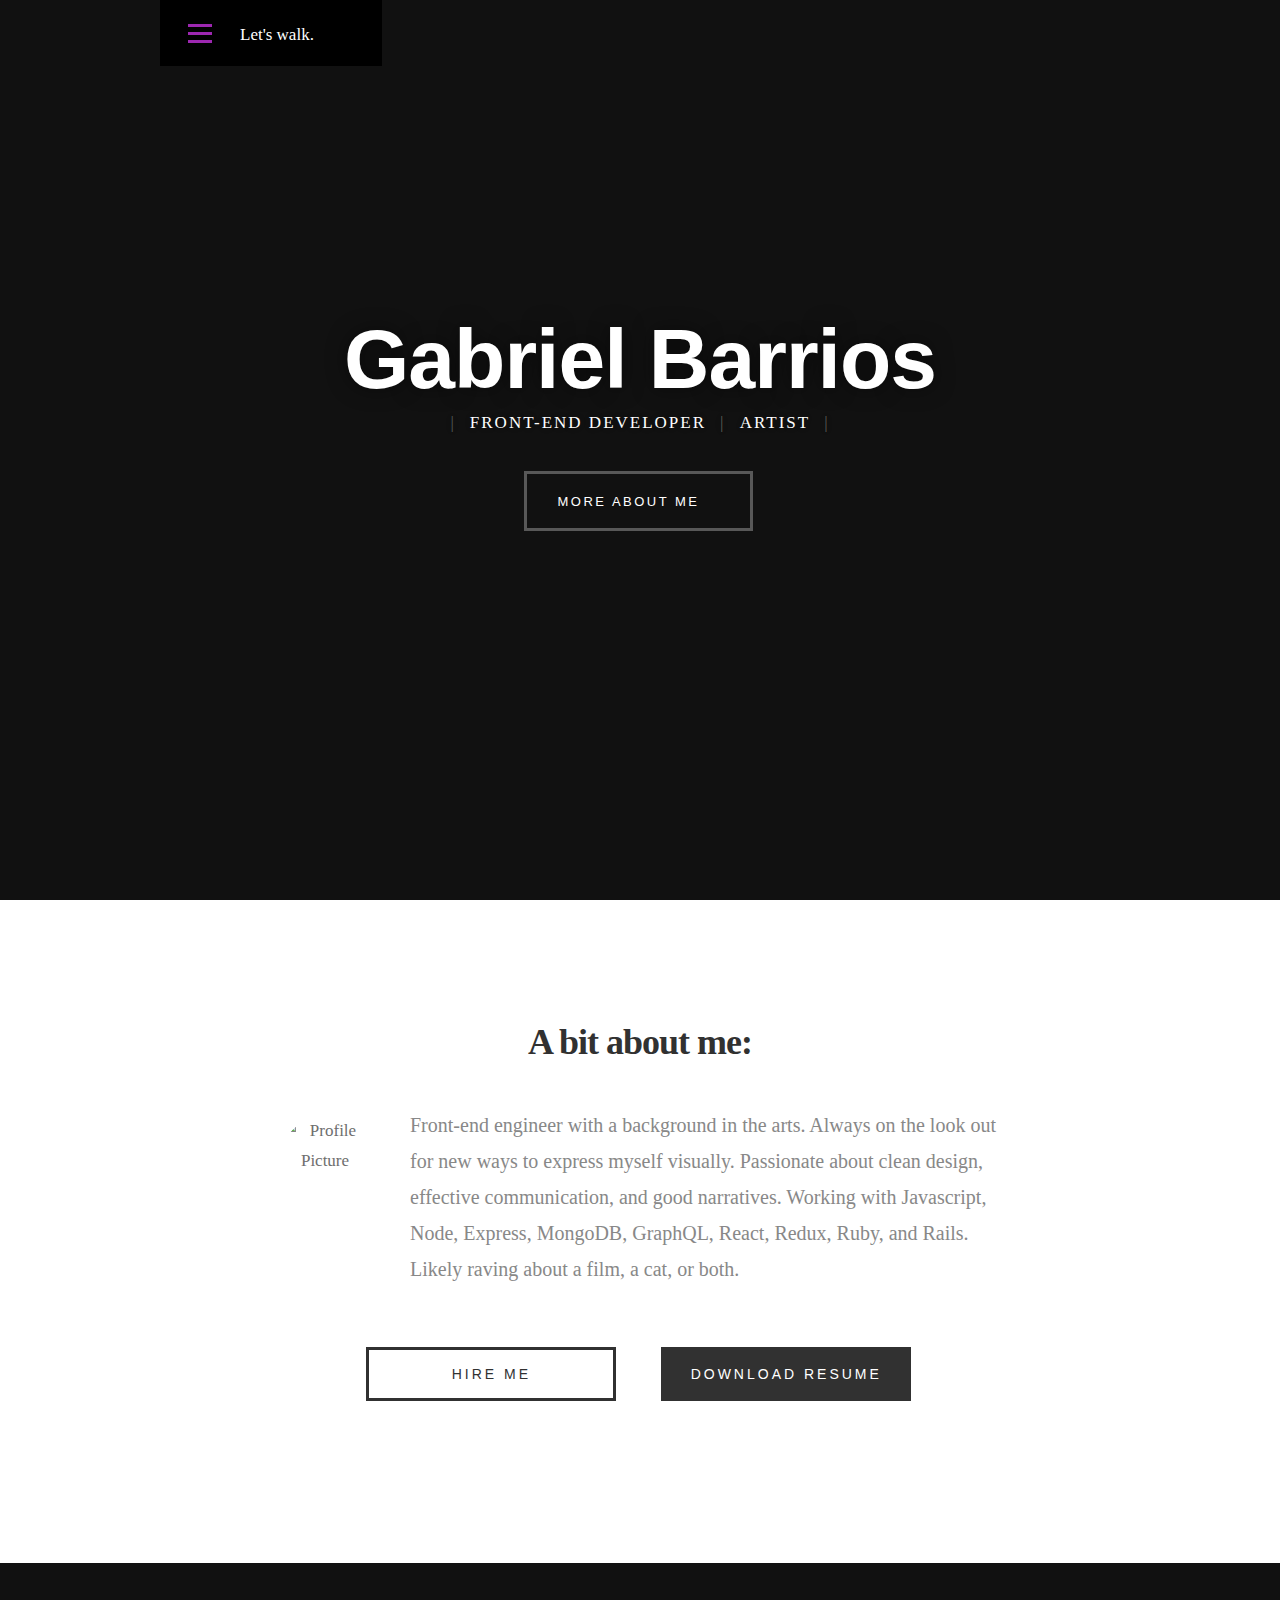
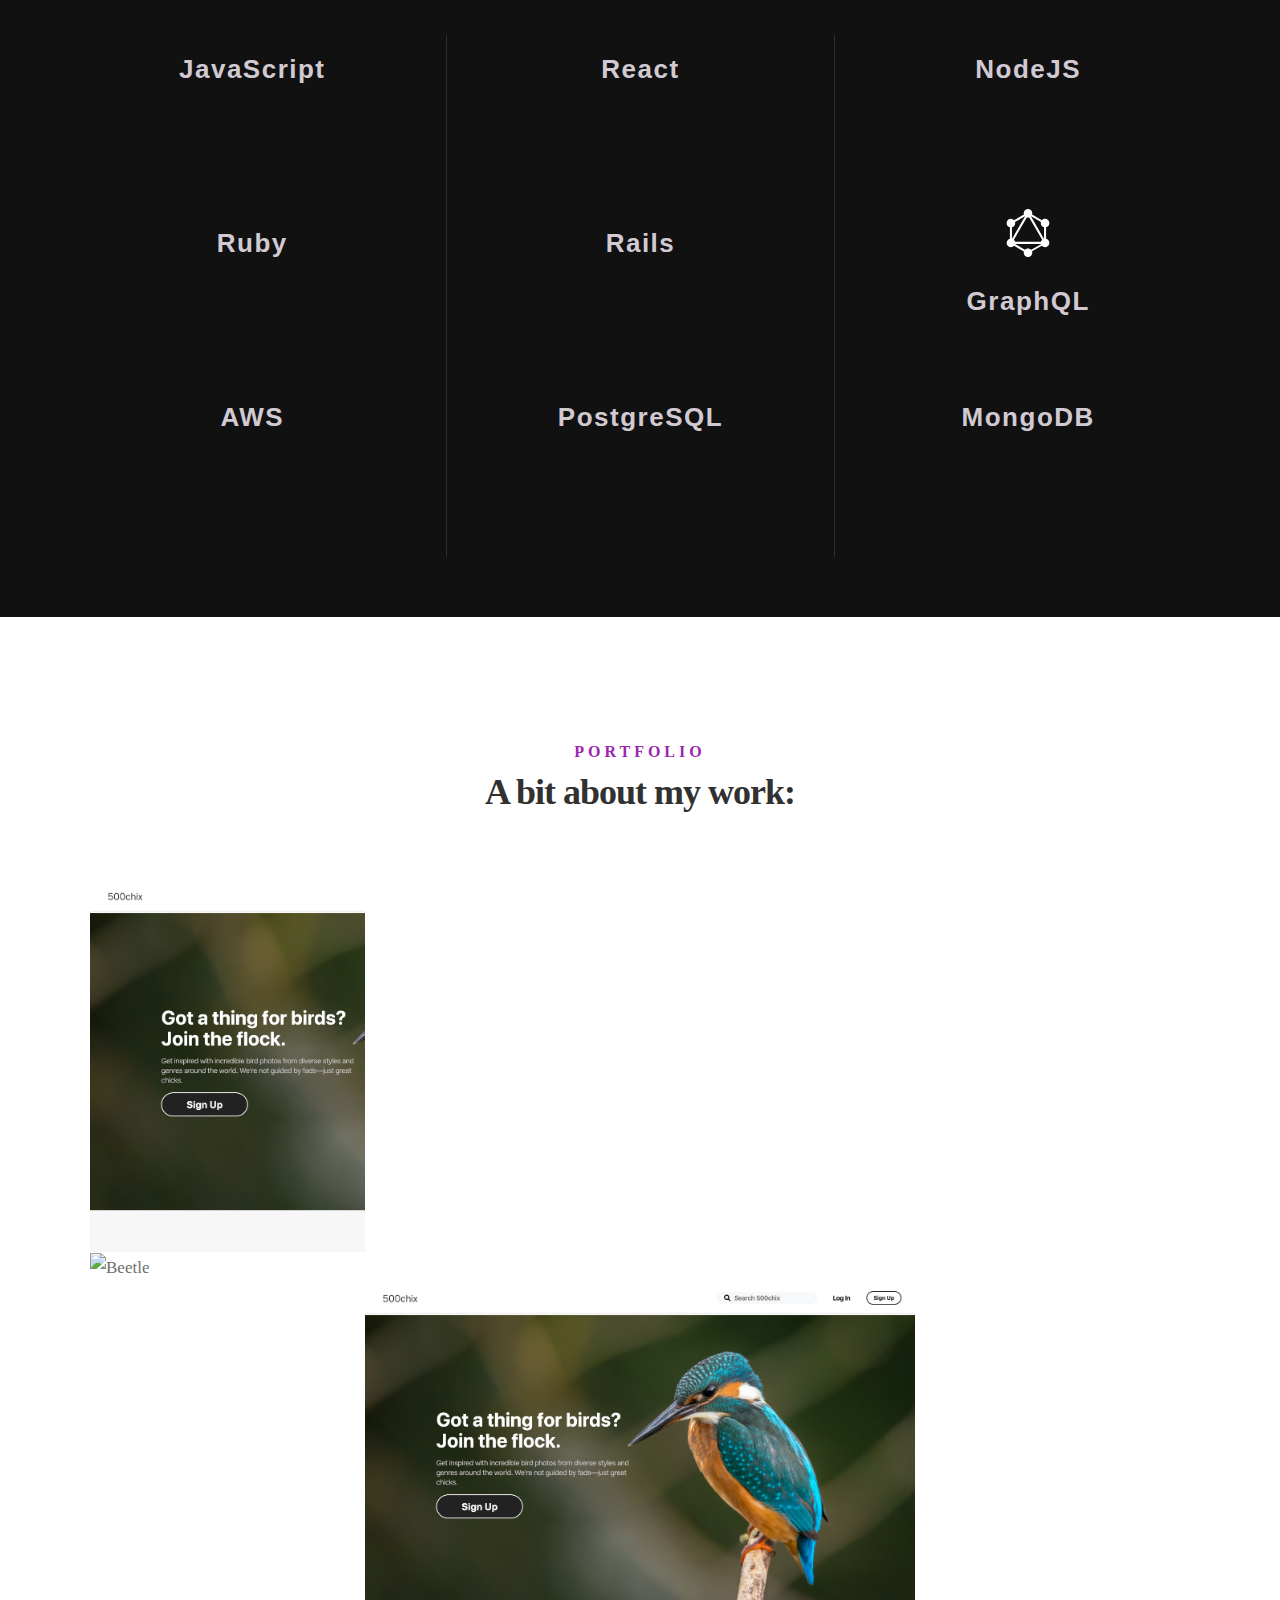
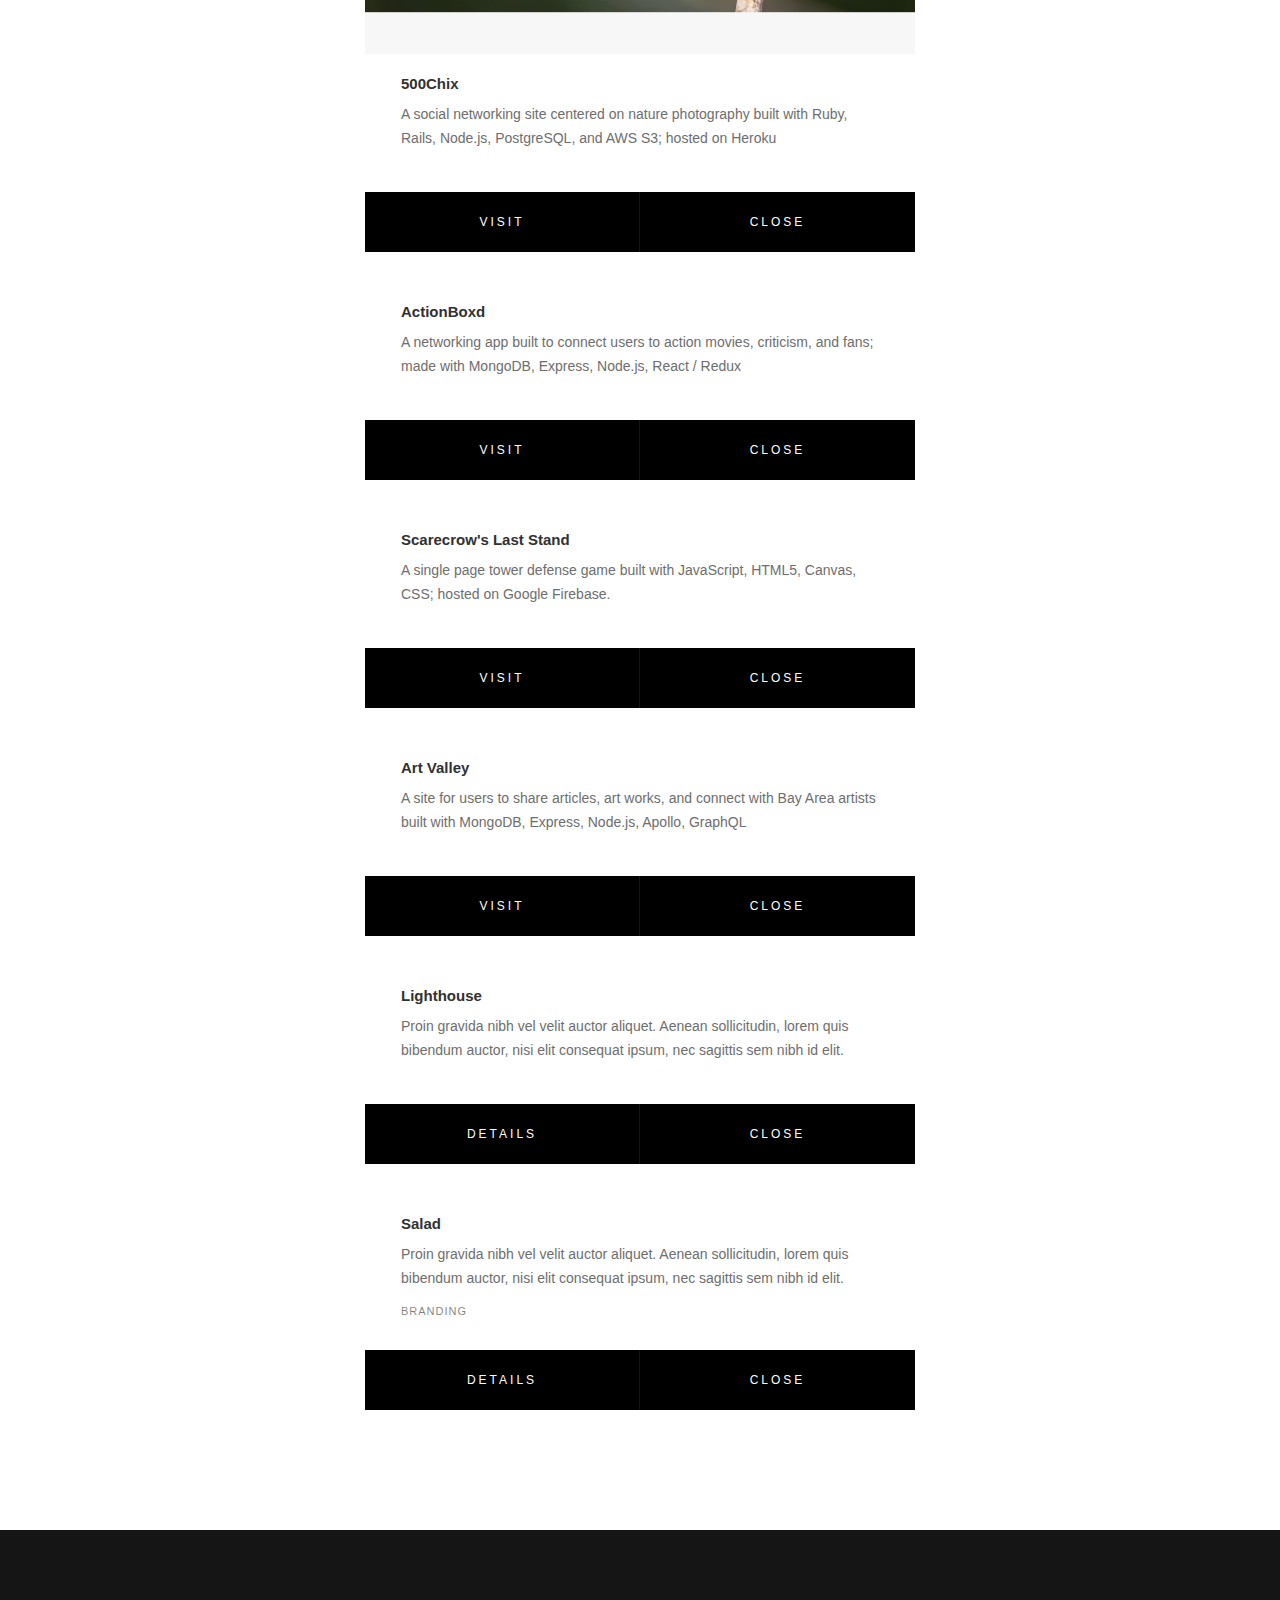
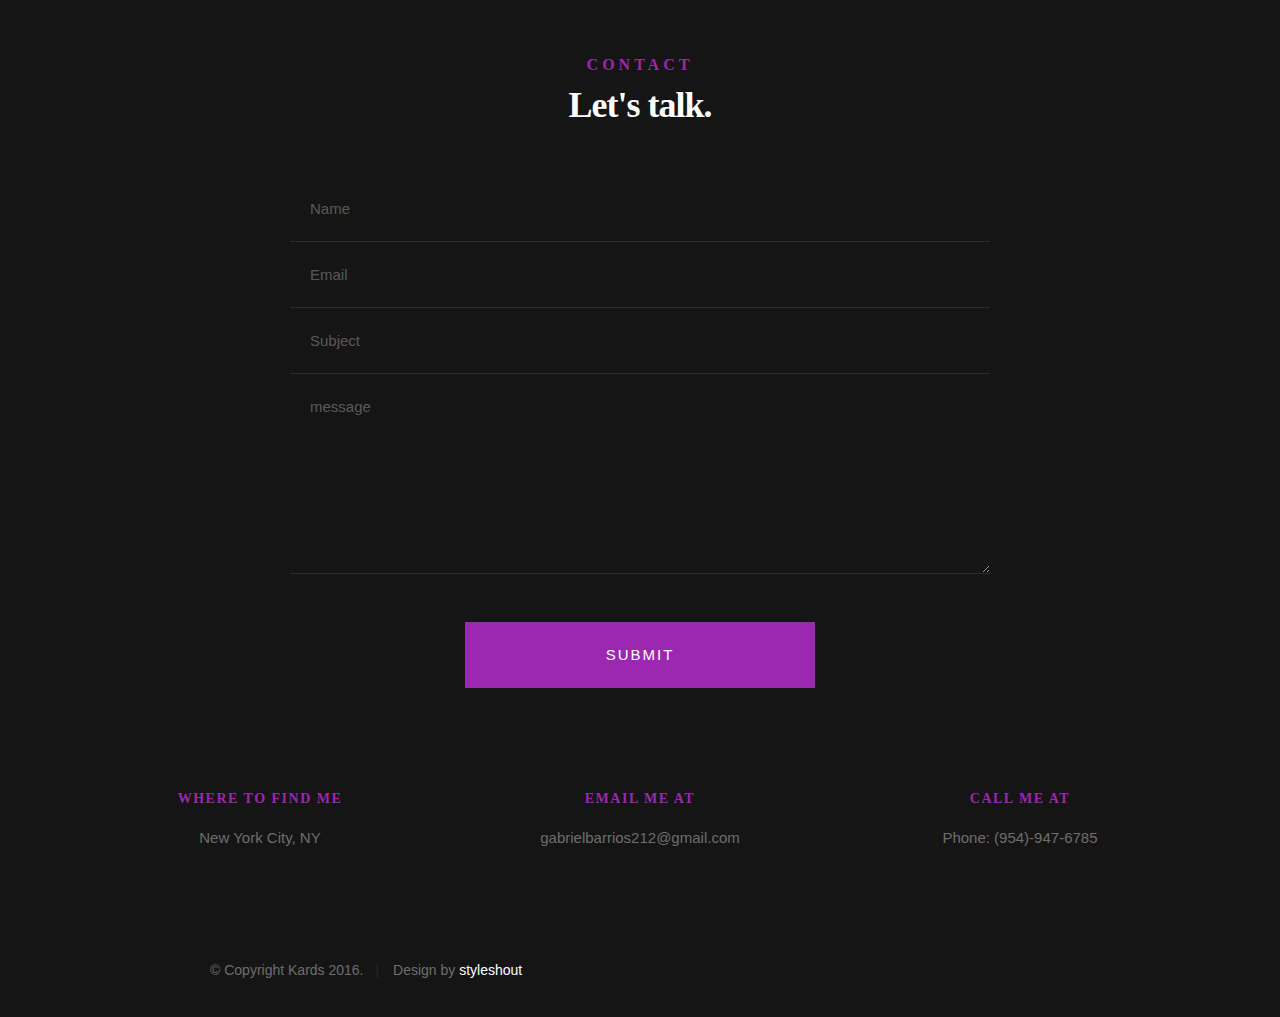
==== commit 842c3630: "Change favicon" ====
--- a/index.html
+++ b/index.html
@@ -28,7 +28,7 @@
 
    <!-- favicons
 	================================================== -->
-	<link rel="icon" type="image/png" href="favicon2.png">
+	<link rel="icon" type="image/svg" href="g.svg">
 
 	<link rel="stylesheet"
 		href="https://cdn.rawgit.com/konpa/devicon/df6431e323547add1b4cf45992913f15286456d3/devicon.min.css">
@@ -114,6 +114,7 @@
 		 <li><a href="#"><i class="fa fa-instagram"></i></a></li> -->
 		<li><a href="https://github.com/gbarrios212"><i class="fa fa-github"></i></a></li>
 		<li><a href="https://www.linkedin.com/in/gabriel-antonio-barrios/"><i class="fa fa-linkedin"></i></a></li>
+		<li><a href="https://angel.co/gabriel-barrios-2"><i class="fa fa-angellist"></i></a></li>
       </ul> <!-- /intro-social -->      	
 
    </section> <!-- /intro -->
@@ -315,6 +316,7 @@
 					<div class="bgrid stat">
 	
 						<div class="icon-part">
+							
 							<i class="devicon-amazonwebservices-original"></i>
 							<!-- <i class="icon-cup"></i> -->
 						</div>
@@ -711,7 +713,7 @@
 
    			<h5>Call Me At</h5>
 
-   			<p>Phone: (954)-809-4639<br>
+   			<p>Phone: (954)-947-6785<br>
 			   	<!-- Mobile: (+63) 555 0100<br>
 			     	Fax: (+63) 555 0101 -->
 			   </p>
@@ -734,6 +736,7 @@
      			<ul class="footer-social">        
 				<li><a href="https://github.com/gbarrios212"><i class="fa fa-github"></i></a></li>
 				<li><a href="https://www.linkedin.com/in/gabriel-antonio-barrios/"><i class="fa fa-linkedin"></i></a></li>
+				<li><a href="https://angel.co/gabriel-barrios-2"><i class="fa fa-angellist"></i></a></li>
 			   </ul> 
 	      		
 	      </div>
